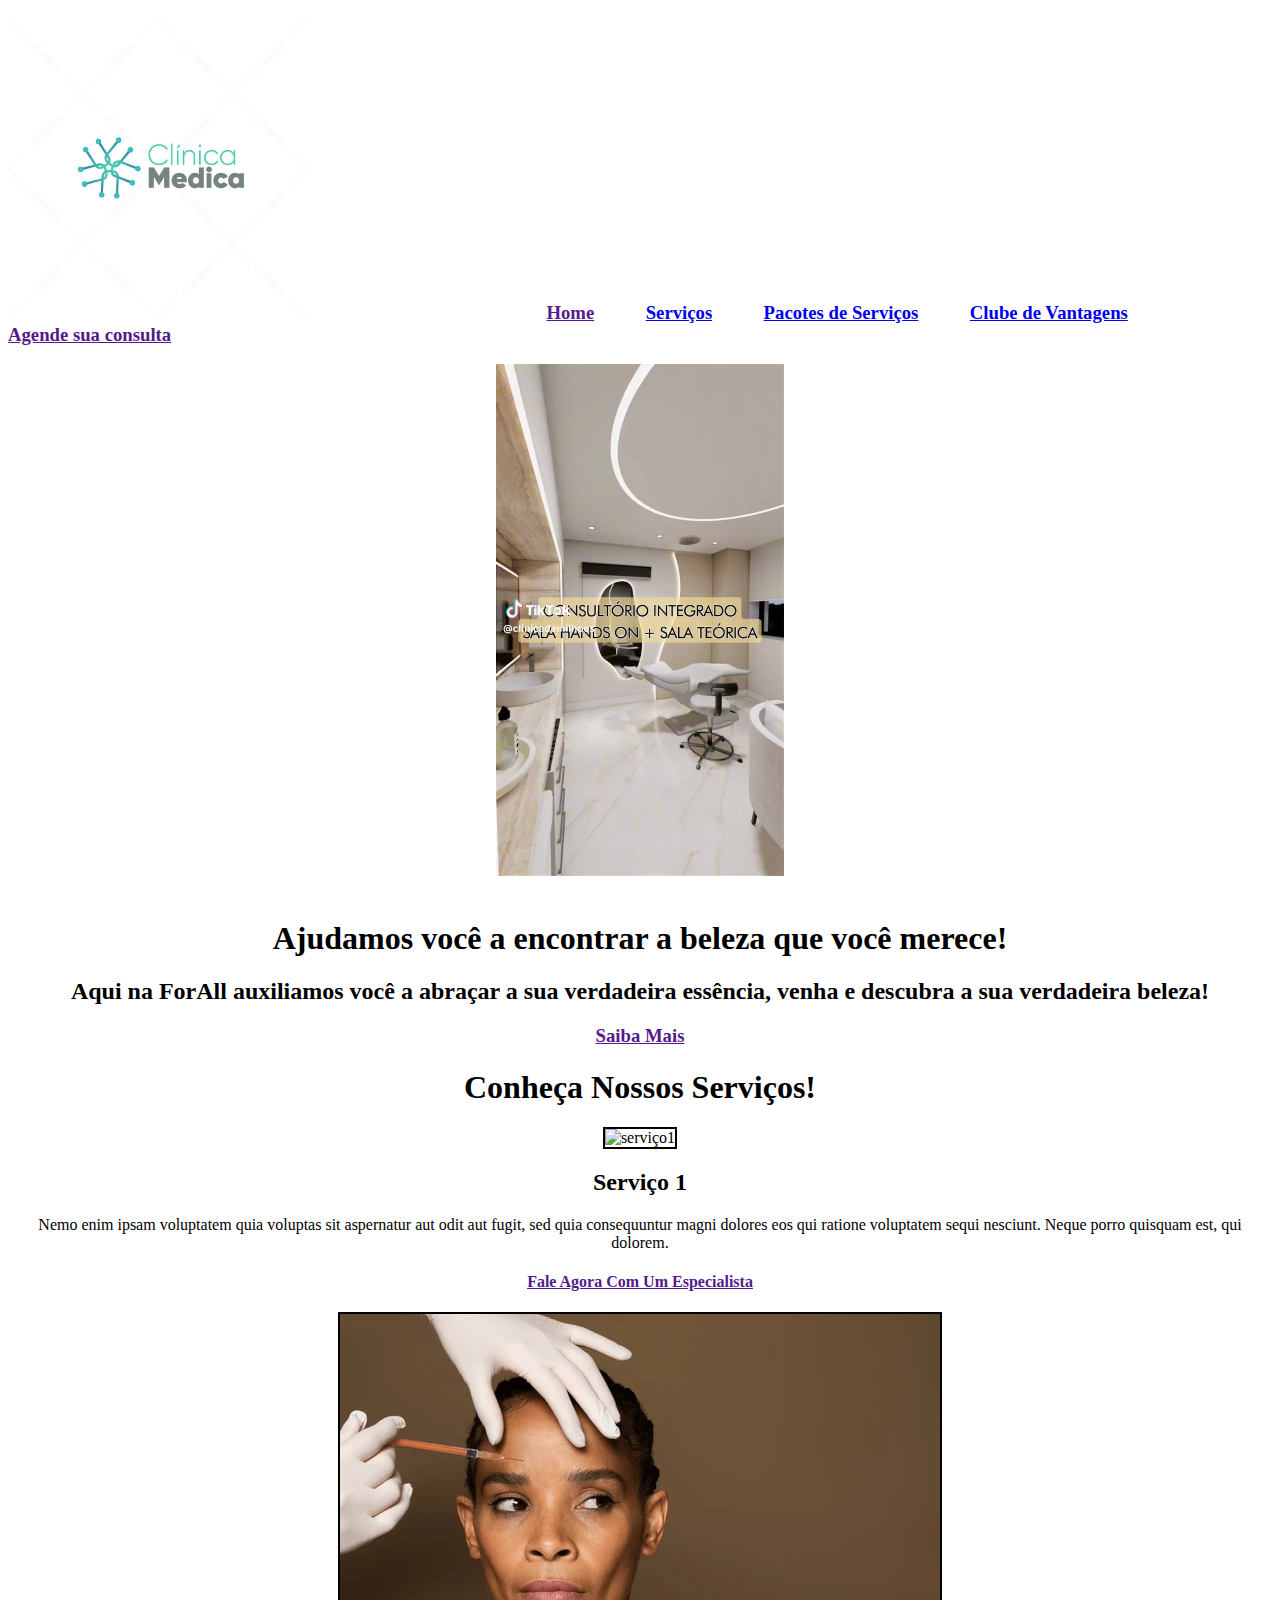
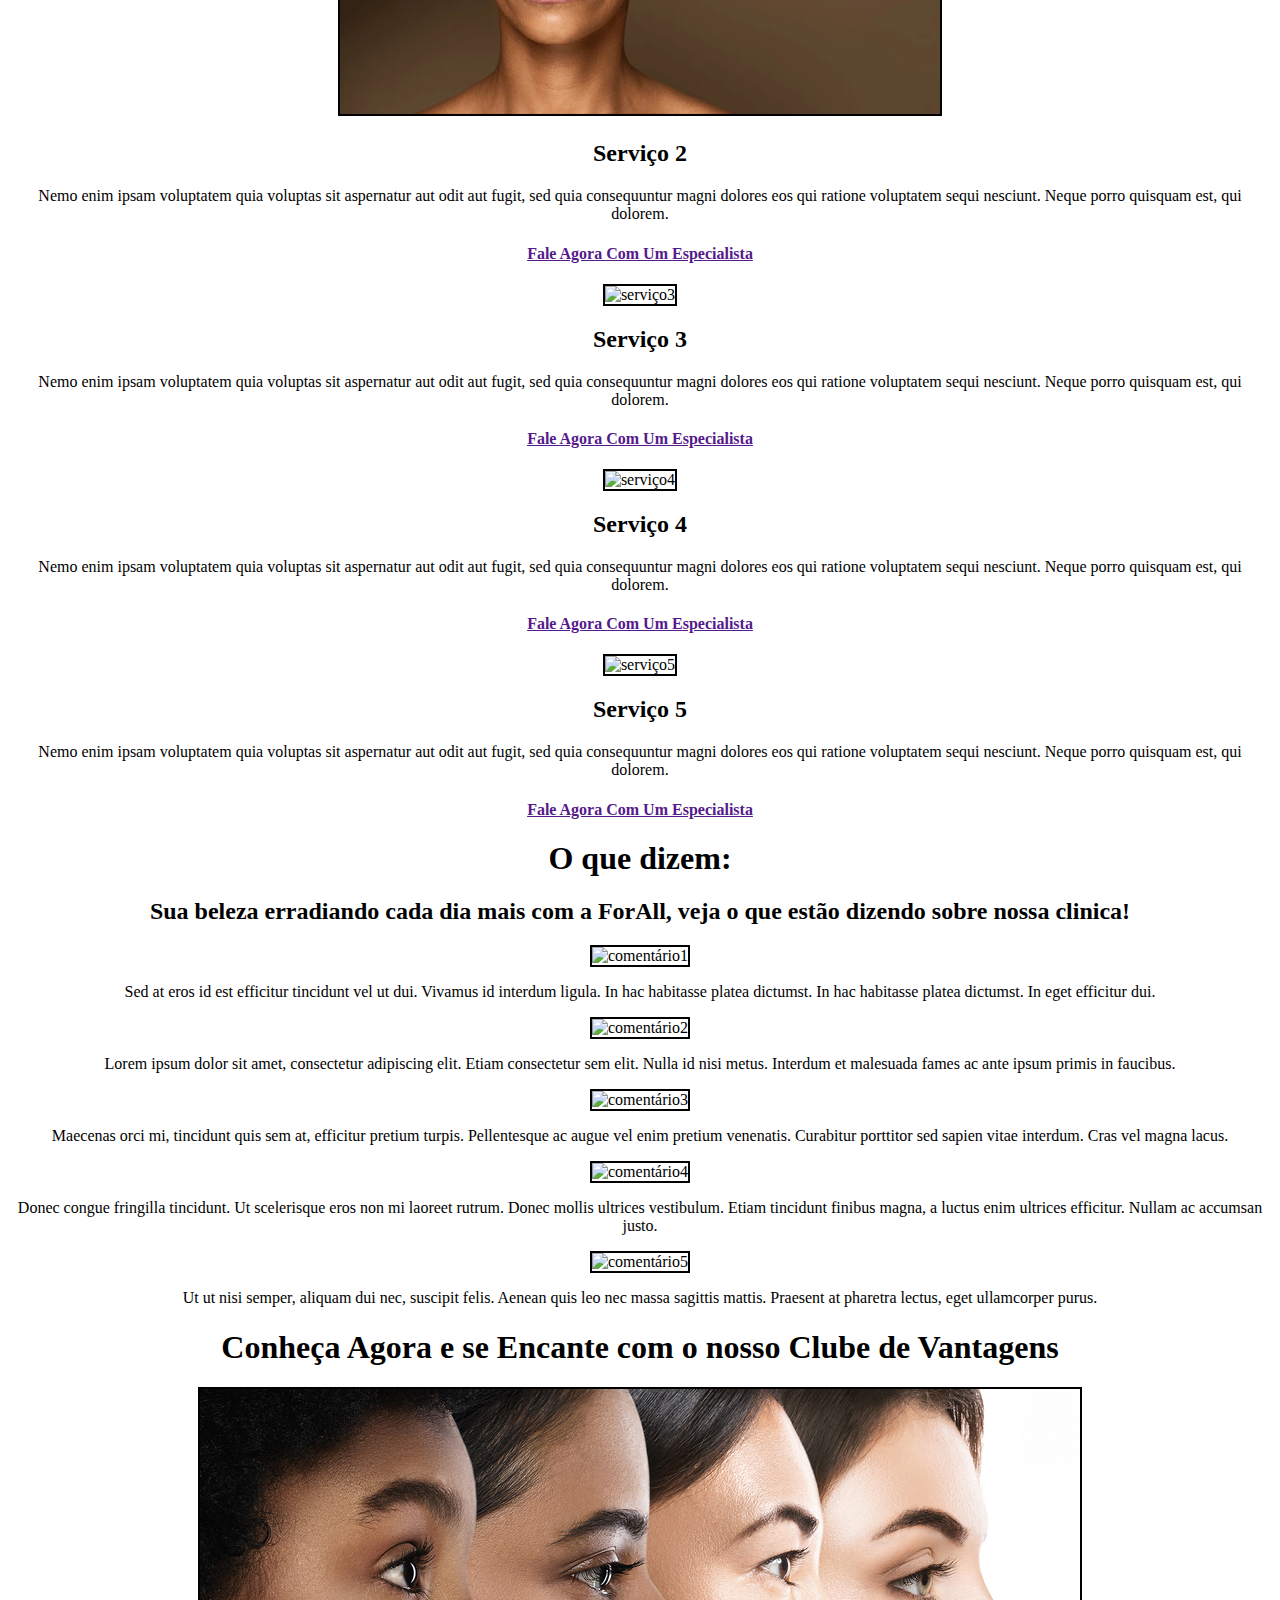
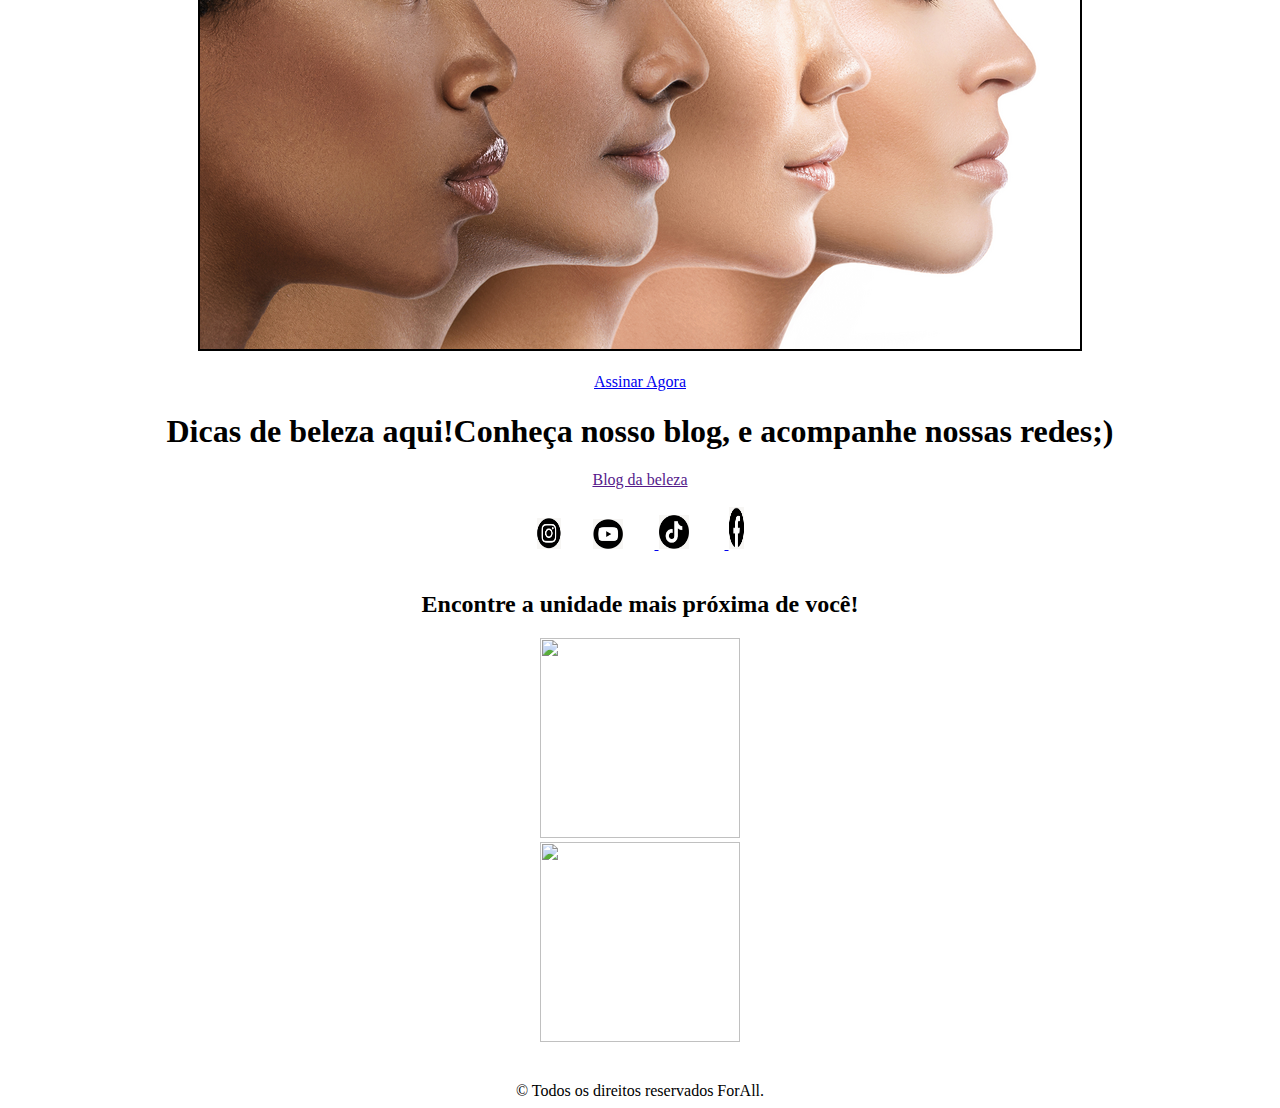
==== index.html @ 4c9986df "first commit" ====
<!DOCTYPE html>
<html lang="en">

<head>
    <meta charset="UTF-8">
    <meta name="viewport" content="width=device-width, initial-scale=1.0">
    <title>Home - ForAll</title>
</head>
<header align="left">
    <h3><img src="/src/imagens/logo.jpg" width="300" height=300"
            alt="logo da clínica">&nbsp;&nbsp;&nbsp;&nbsp;&nbsp;&nbsp;&nbsp;&nbsp;&nbsp;&nbsp;&nbsp;&nbsp;&nbsp;&nbsp;&nbsp;&nbsp;&nbsp;&nbsp;&nbsp;&nbsp;&nbsp;&nbsp;&nbsp;&nbsp;&nbsp;&nbsp;&nbsp;&nbsp;&nbsp;&nbsp;&nbsp;&nbsp;&nbsp;&nbsp;&nbsp;&nbsp;&nbsp;&nbsp;&nbsp;&nbsp;&nbsp;&nbsp;&nbsp;&nbsp;&nbsp;&nbsp;&nbsp;&nbsp;&nbsp;&nbsp;
        <a href=""> Home</a>&nbsp;&nbsp;&nbsp;&nbsp;&nbsp;&nbsp;&nbsp;&nbsp;&nbsp;&nbsp;
        <a href="servicos1.html"> Serviços</a>&nbsp;&nbsp;&nbsp;&nbsp;&nbsp;&nbsp;&nbsp;&nbsp;&nbsp;&nbsp;
        <a href="pacotesdeservicos.html"> Pacotes de
            Serviços</a>&nbsp;&nbsp;&nbsp;&nbsp;&nbsp;&nbsp;&nbsp;&nbsp;&nbsp;&nbsp;
        <a href="clubedevantagens.html"> Clube de
            Vantagens</a>&nbsp;&nbsp;&nbsp;&nbsp;&nbsp;&nbsp;&nbsp;&nbsp;&nbsp;&nbsp;&nbsp;&nbsp;&nbsp;&nbsp;&nbsp;&nbsp;&nbsp;&nbsp;&nbsp;&nbsp;
        <a href="">Agende sua consulta</a>
    </h3>
</header>

<body align="center">

    <video src="/src/videos/Download (1).mp4" autoplay width="288" height="512" type="video/mp4" alt="vídeo apresentação">

    </video>
    <br><br>
    <h1>Ajudamos você a encontrar a beleza que você merece!</h1>
    <h2>Aqui na ForAll auxiliamos você a abraçar a sua verdadeira essência, venha e descubra a sua verdadeira beleza!
    </h2>
    <h3><a href="">Saiba Mais</a></h3>
    <h1>Conheça Nossos Serviços!</h1>
    <img src="src/imagens/pelelaser.jpg" width="589" height="460" border="2" alt="serviço1">
    <h2>Serviço 1</h2>
    <p>Nemo enim ipsam voluptatem quia voluptas sit aspernatur aut odit aut fugit, sed quia consequuntur magni dolores
        eos qui ratione voluptatem sequi nesciunt. Neque porro quisquam est, qui dolorem.</p>
    <h4><a href="">Fale Agora Com Um Especialista</a></h4>
    <img src="src/imagens/botox1.webp" border="2" alt="serviço2">
    <h2>Serviço 2</h2>
    <p>Nemo enim ipsam voluptatem quia voluptas sit aspernatur aut odit aut fugit, sed quia consequuntur magni dolores
        eos qui ratione voluptatem sequi nesciunt. Neque porro quisquam est, qui dolorem.</p>
    <h4><a href="">Fale Agora Com Um Especialista</a></h4>
    <img src="src/imagens/gorduralocalizada.webp" width="589" height="460" border="2" alt="serviço3">
    <h2>Serviço 3</h2>
    <p>Nemo enim ipsam voluptatem quia voluptas sit aspernatur aut odit aut fugit, sed quia consequuntur magni dolores
        eos qui ratione voluptatem sequi nesciunt. Neque porro quisquam est, qui dolorem.</p>
    <h4><a href="">Fale Agora Com Um Especialista</a></h4>
    <img src="src/imagens/procedimentos-esteticos-inverno.jpg" width="589" height="460" border="2" alt="serviço4">
    <h2>Serviço 4</h2>
    <p>Nemo enim ipsam voluptatem quia voluptas sit aspernatur aut odit aut fugit, sed quia consequuntur magni dolores
        eos qui ratione voluptatem sequi nesciunt. Neque porro quisquam est, qui dolorem.</p>
    <h4><a href="">Fale Agora Com Um Especialista</a></h4><img src="src/imagens/flacidez.jpg" width="589" height="460"
        border="2" alt="serviço5">
    <h2>Serviço 5</h2>
    <p>Nemo enim ipsam voluptatem quia voluptas sit aspernatur aut odit aut fugit, sed quia consequuntur magni dolores
        eos qui ratione voluptatem sequi nesciunt. Neque porro quisquam est, qui dolorem.</p>
    <h4><a href="">Fale Agora Com Um Especialista</a></h4>
    <h1>O que dizem:</h1>
    <h2>Sua beleza erradiando cada dia mais com a ForAll, veja o que estão dizendo sobre nossa clinica!</h2>
    <img src="src/imagens/avaliacao2.jfif" border="2" width="100" height="100" alt="comentário1">
    <p>Sed at eros id est efficitur tincidunt vel ut dui. Vivamus id interdum ligula. In hac habitasse platea dictumst.
        In hac habitasse platea dictumst. In eget efficitur dui. </p>
    <img src="src/imagens/avaliacao1.jpg" border="2" width="100" height="100" alt="comentário2">
    <p>Lorem ipsum dolor sit amet, consectetur adipiscing elit. Etiam consectetur sem elit. Nulla id nisi metus.
        Interdum et malesuada fames ac ante ipsum primis in faucibus.</p>
    <img src="src/imagens/avaliacao3.jfif" border="2" width="100" height="100" alt="comentário3">
    <p>Maecenas orci mi, tincidunt quis sem at, efficitur pretium turpis. Pellentesque ac augue vel enim pretium
        venenatis. Curabitur porttitor sed sapien vitae interdum. Cras vel magna lacus. </p>
    <img src="src/imagens/avaliacao4.jpg" border="2" width="100" height="100" alt="comentário4">
    <p>Donec congue fringilla tincidunt. Ut scelerisque eros non mi laoreet rutrum. Donec mollis ultrices vestibulum.
        Etiam tincidunt finibus magna, a luctus enim ultrices efficitur. Nullam ac accumsan justo.</p>
    <img src="src/imagens/avaliacao5.avif" border="2" width="100" height="100" alt="comentário5">
    <p>Ut ut nisi semper, aliquam dui nec, suscipit felis. Aenean quis leo nec massa sagittis mattis. Praesent at
        pharetra lectus, eget ullamcorper purus.</p>
    <h1>Conheça Agora e se Encante com o nosso Clube de Vantagens</h1>
    <img src="src/imagens/clubevantagens3.webp" border="2" alt="banner clube de vantagens 3">
    <br><br>
    <a href="clubedevantagens.html">Assinar Agora</a>
</body>
<footer align="center">
    <h1>Dicas de beleza aqui!Conheça nosso blog, e acompanhe nossas redes;)</h1>
    <a href="">Blog da beleza</a>
    <br><br>
    <a href="https://www.instagram.com/"><img src="src/imagens/logoinstagraam.jpg" width="24" height="31"
            alt="logo instagram"></a>&nbsp;&nbsp;&nbsp;&nbsp;&nbsp;&nbsp;&nbsp;&nbsp;<a
        href="https://www.youtube.com/?app=desktop&hl=pt"><img src="src/imagens/logoyoutube.jpg" width="30" height="30"
            alt="logo youtube"></a>&nbsp;&nbsp;&nbsp;&nbsp;&nbsp;&nbsp;&nbsp;&nbsp;<a href="https://www.tiktok.com">
        <img src="src/imagens/logotiktok.jpg" width="30" height="34" alt="logo Tiktok"></a>
    &nbsp;&nbsp;&nbsp;&nbsp;&nbsp;&nbsp;&nbsp;&nbsp;<a href="https://www.facebook.com"> <img
            src="src/imagens/logofacebook.jpg" width="15" height="42" alt="logo Facebook"></a>
    <br><br>
    <h2>Encontre a unidade mais próxima de você!</h2>
    <a
        href="https://www.google.com/maps/search/cl%C3%ADnica+de+est%C3%A9tica+minas+gerais/@-19.7453682,-44.5008669,9.75z?entry=ttuhttps://www.google.com/maps/search/cl%C3%ADnica+de+est%C3%A9tica+minas+gerais/@-19.7453682,-44.5008669,9.75z?entry=ttu"><img
            src="src/imagens/mapaclinica1.png" width="200" height="200"> </a><br>
    <a
        href="https://www.google.com/maps/search/cl%C3%ADnica+de+est%C3%A9tica+no+mapa+rj/@-22.9189123,-43.2924733,13z/data=!3m1!4b1?entry=ttu">
        <img src="src/imagens/mapaclinica2.png" width="200" height="200">
    </a>
    <br><br><br>
    &copy; Todos os direitos reservados ForAll.
</footer>

</html>
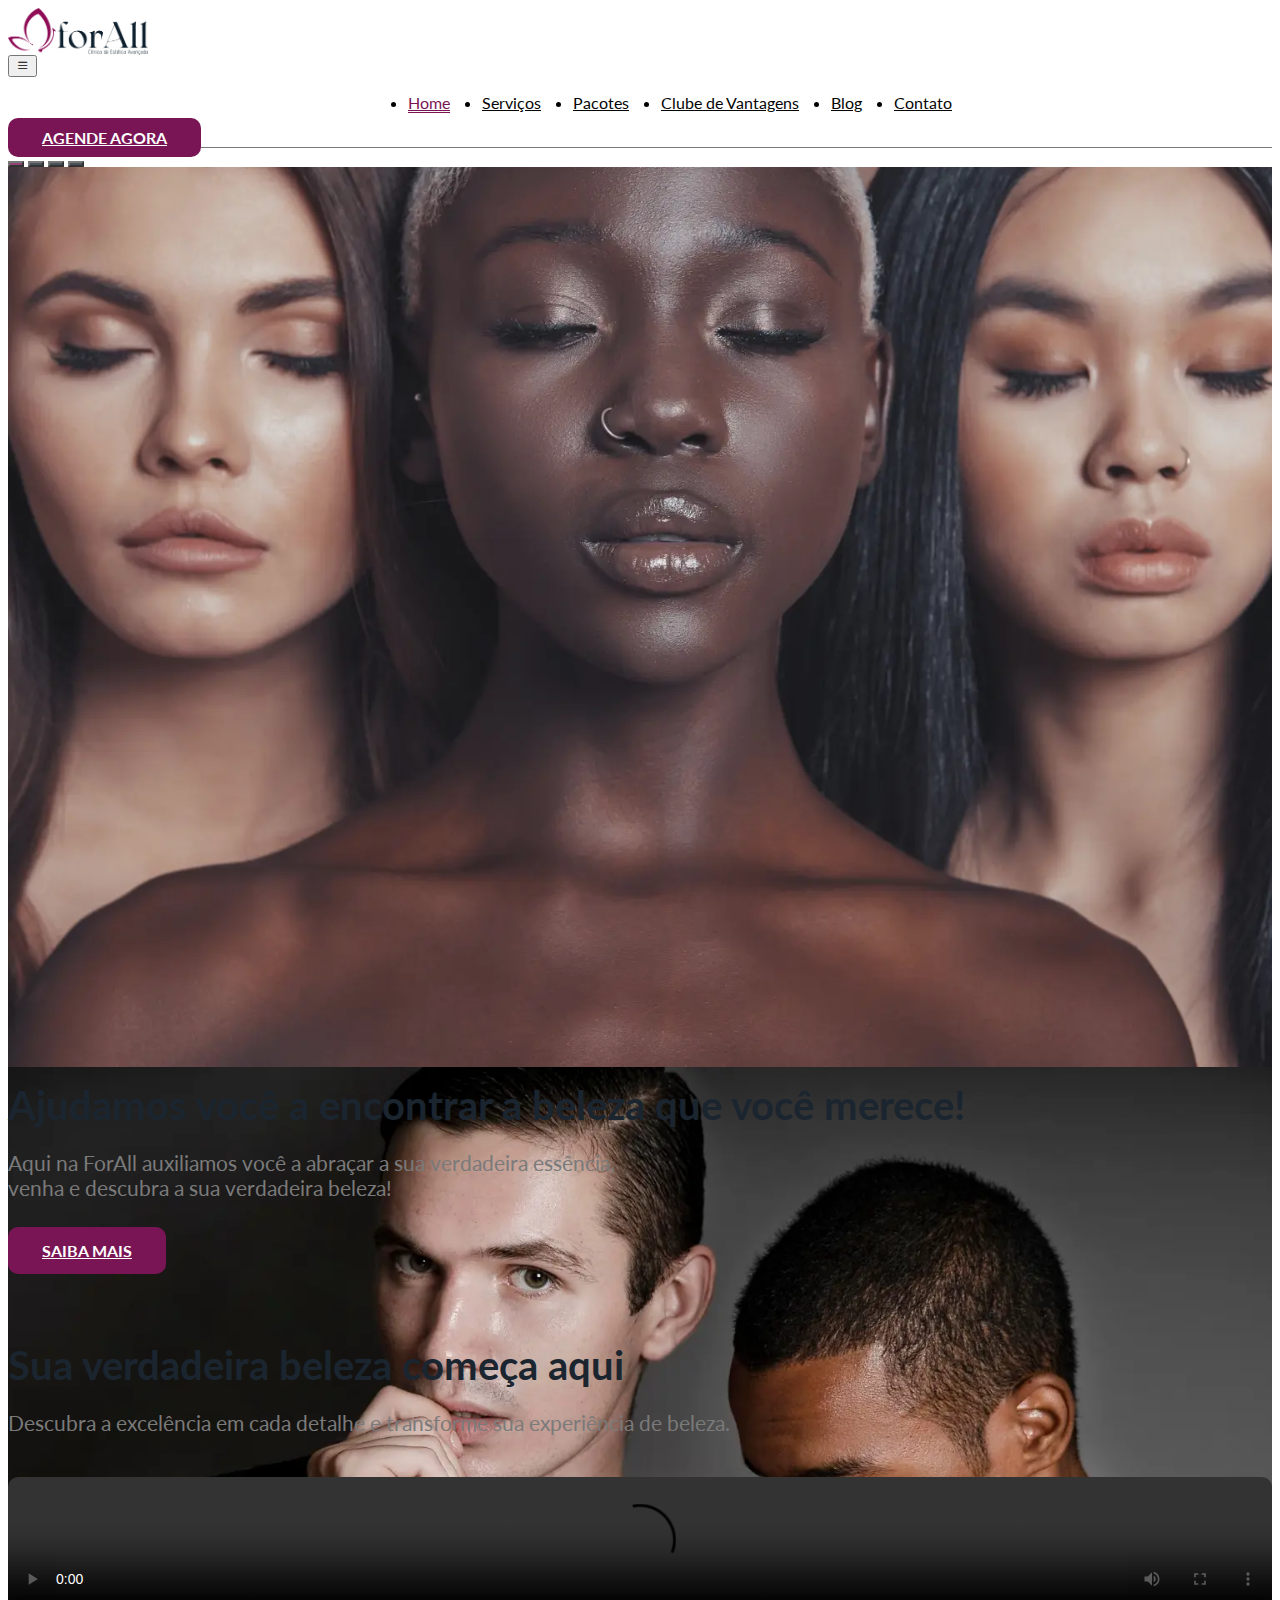
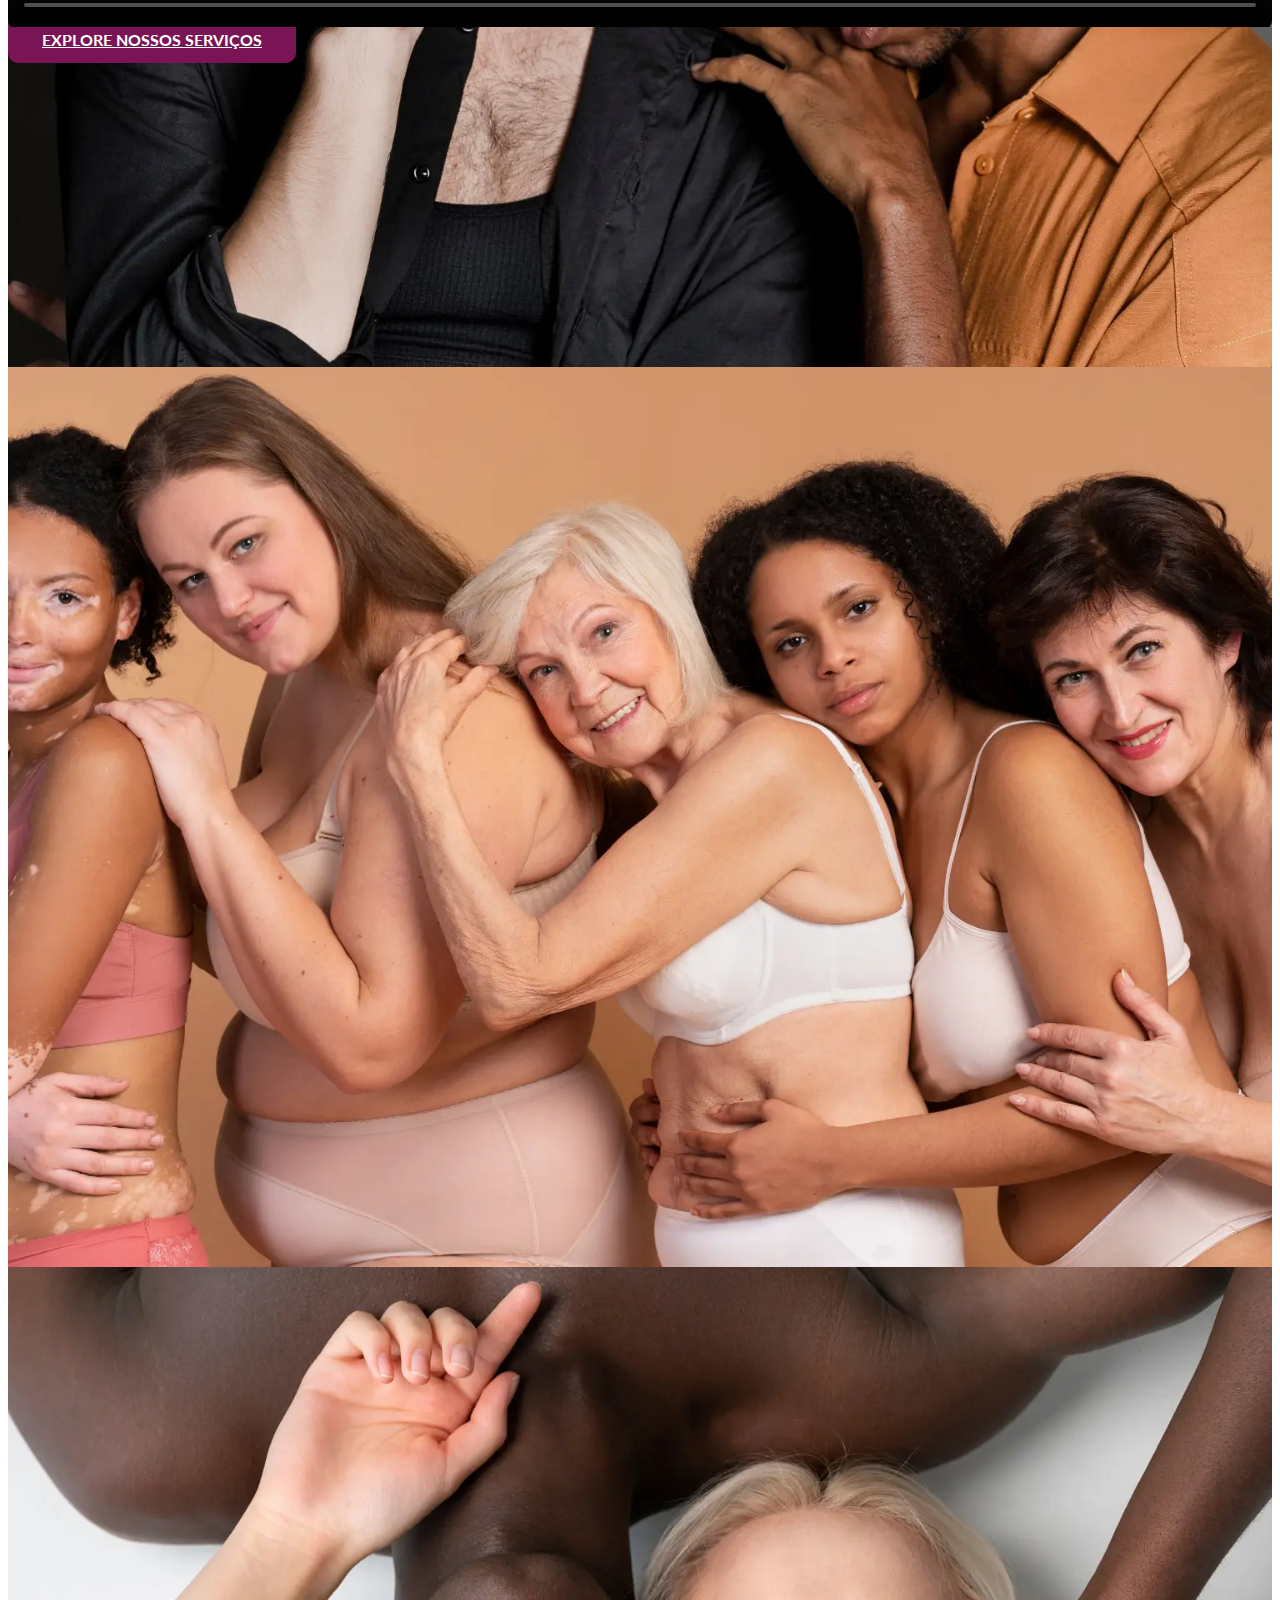
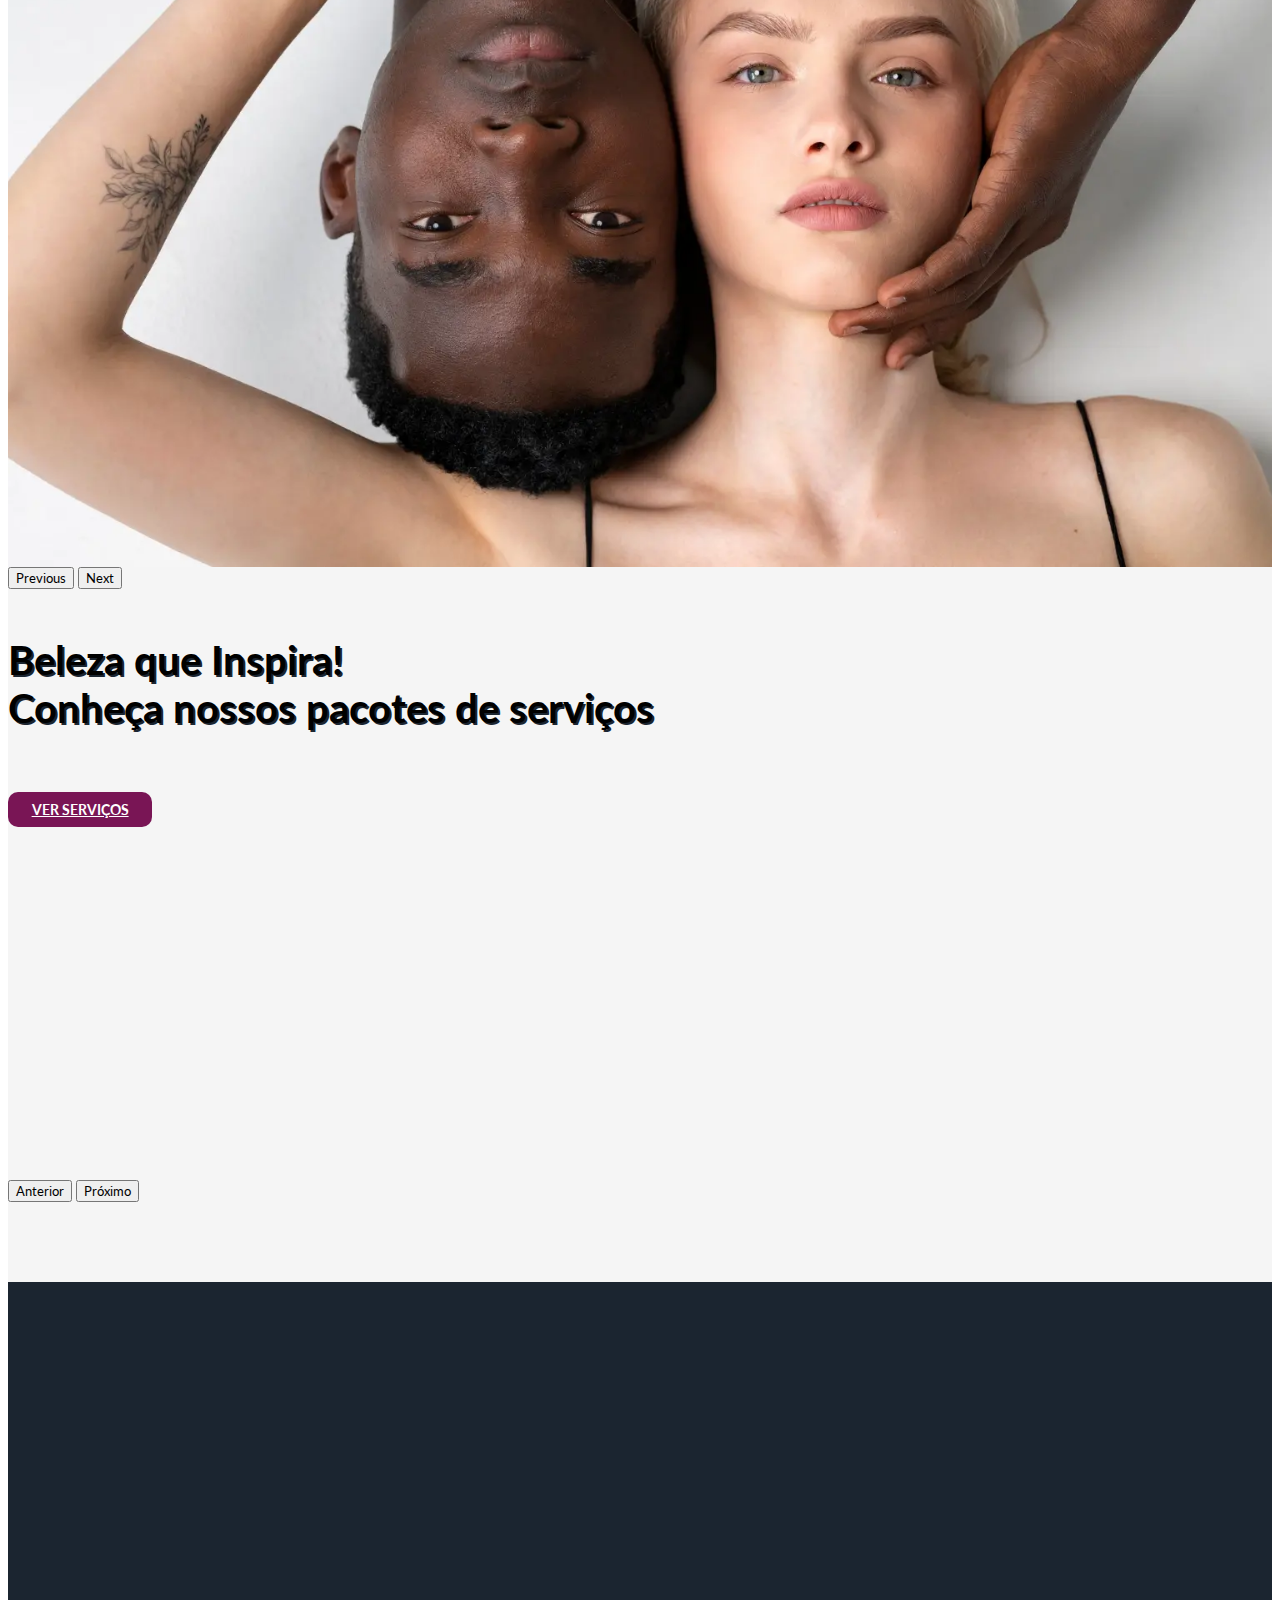
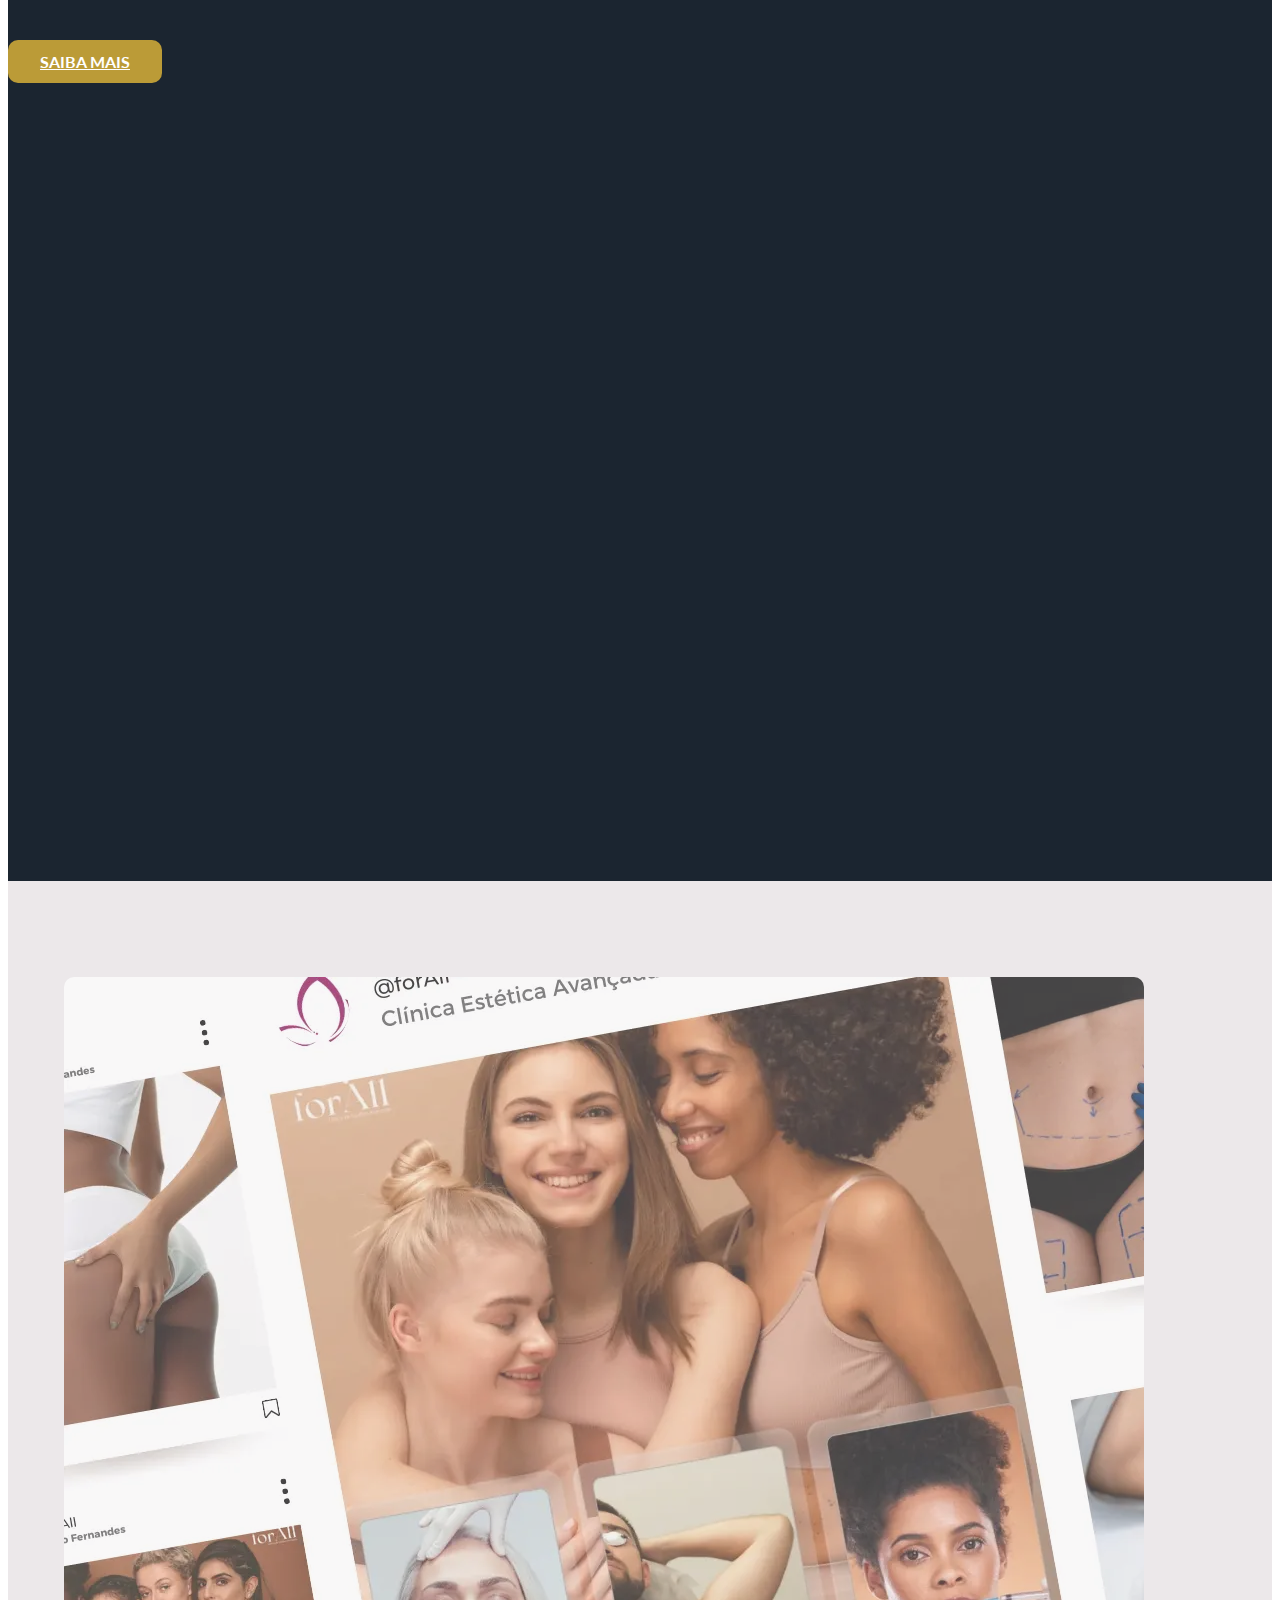
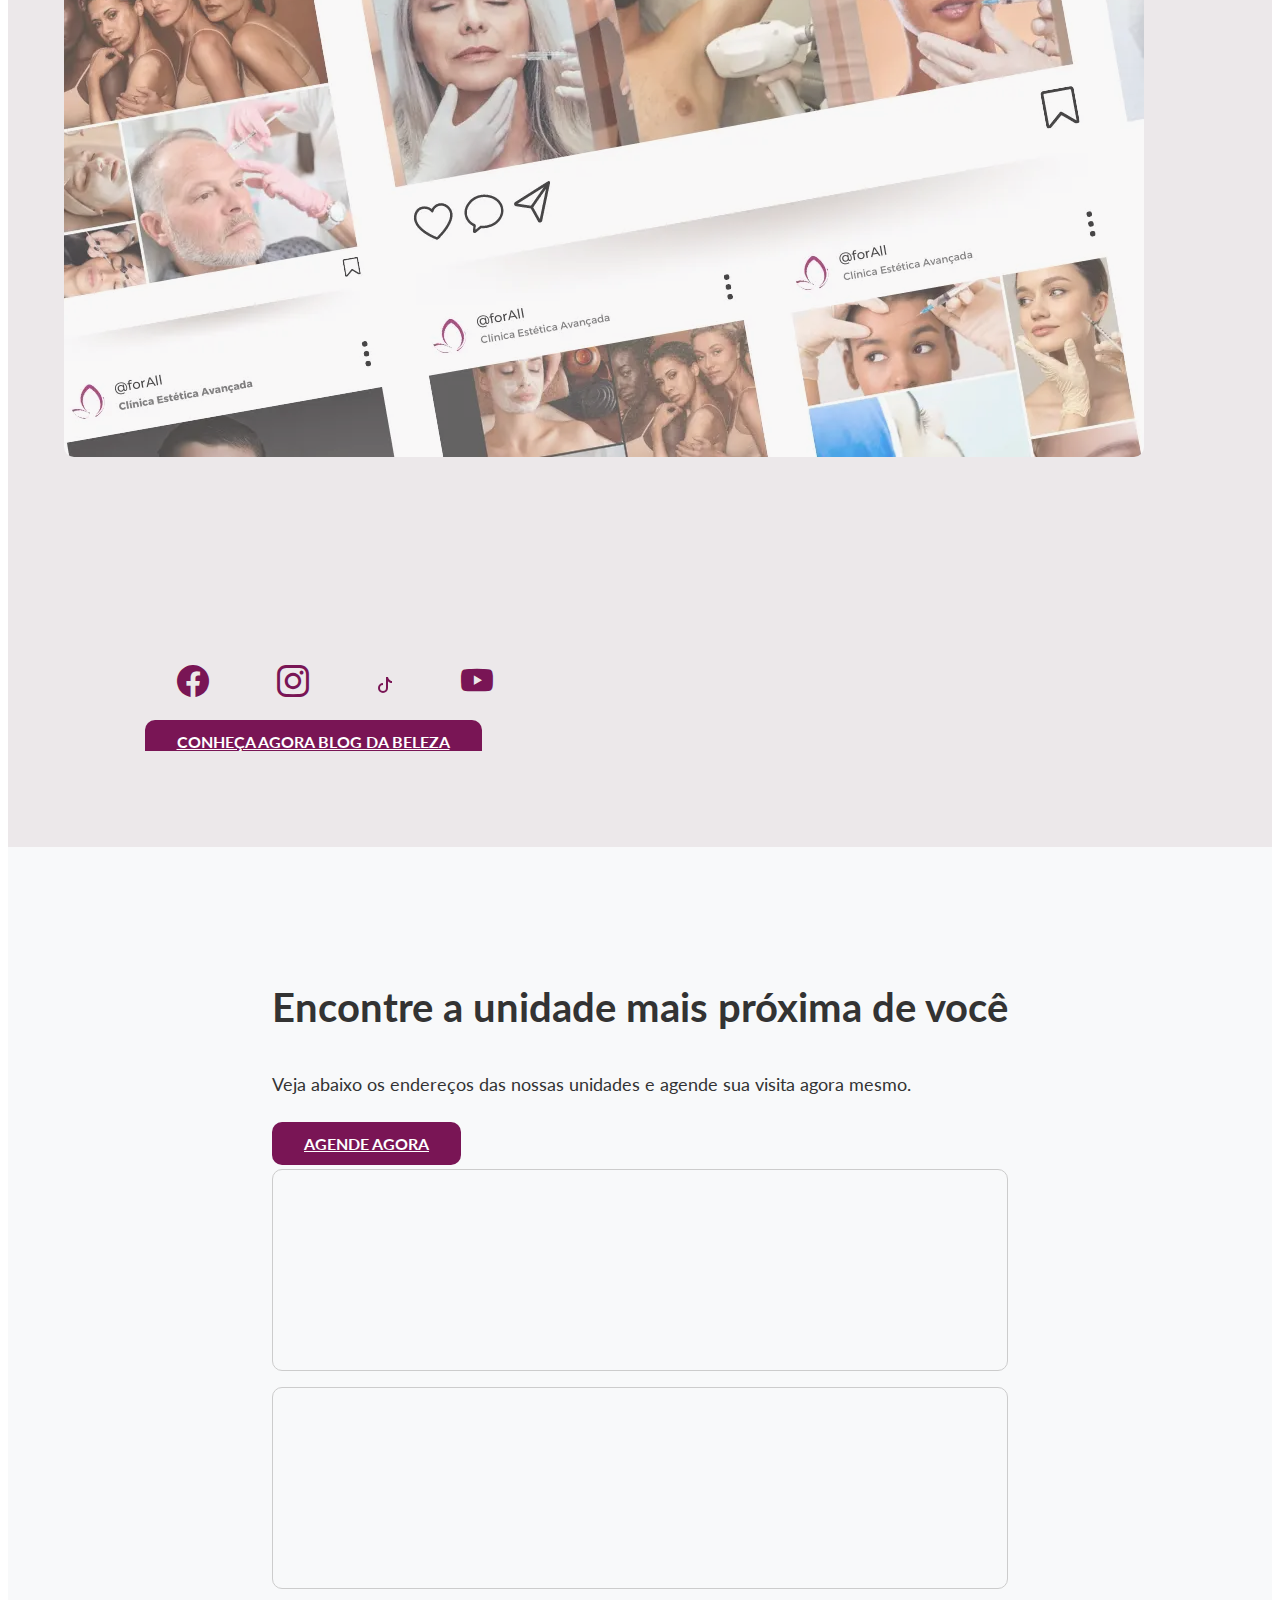
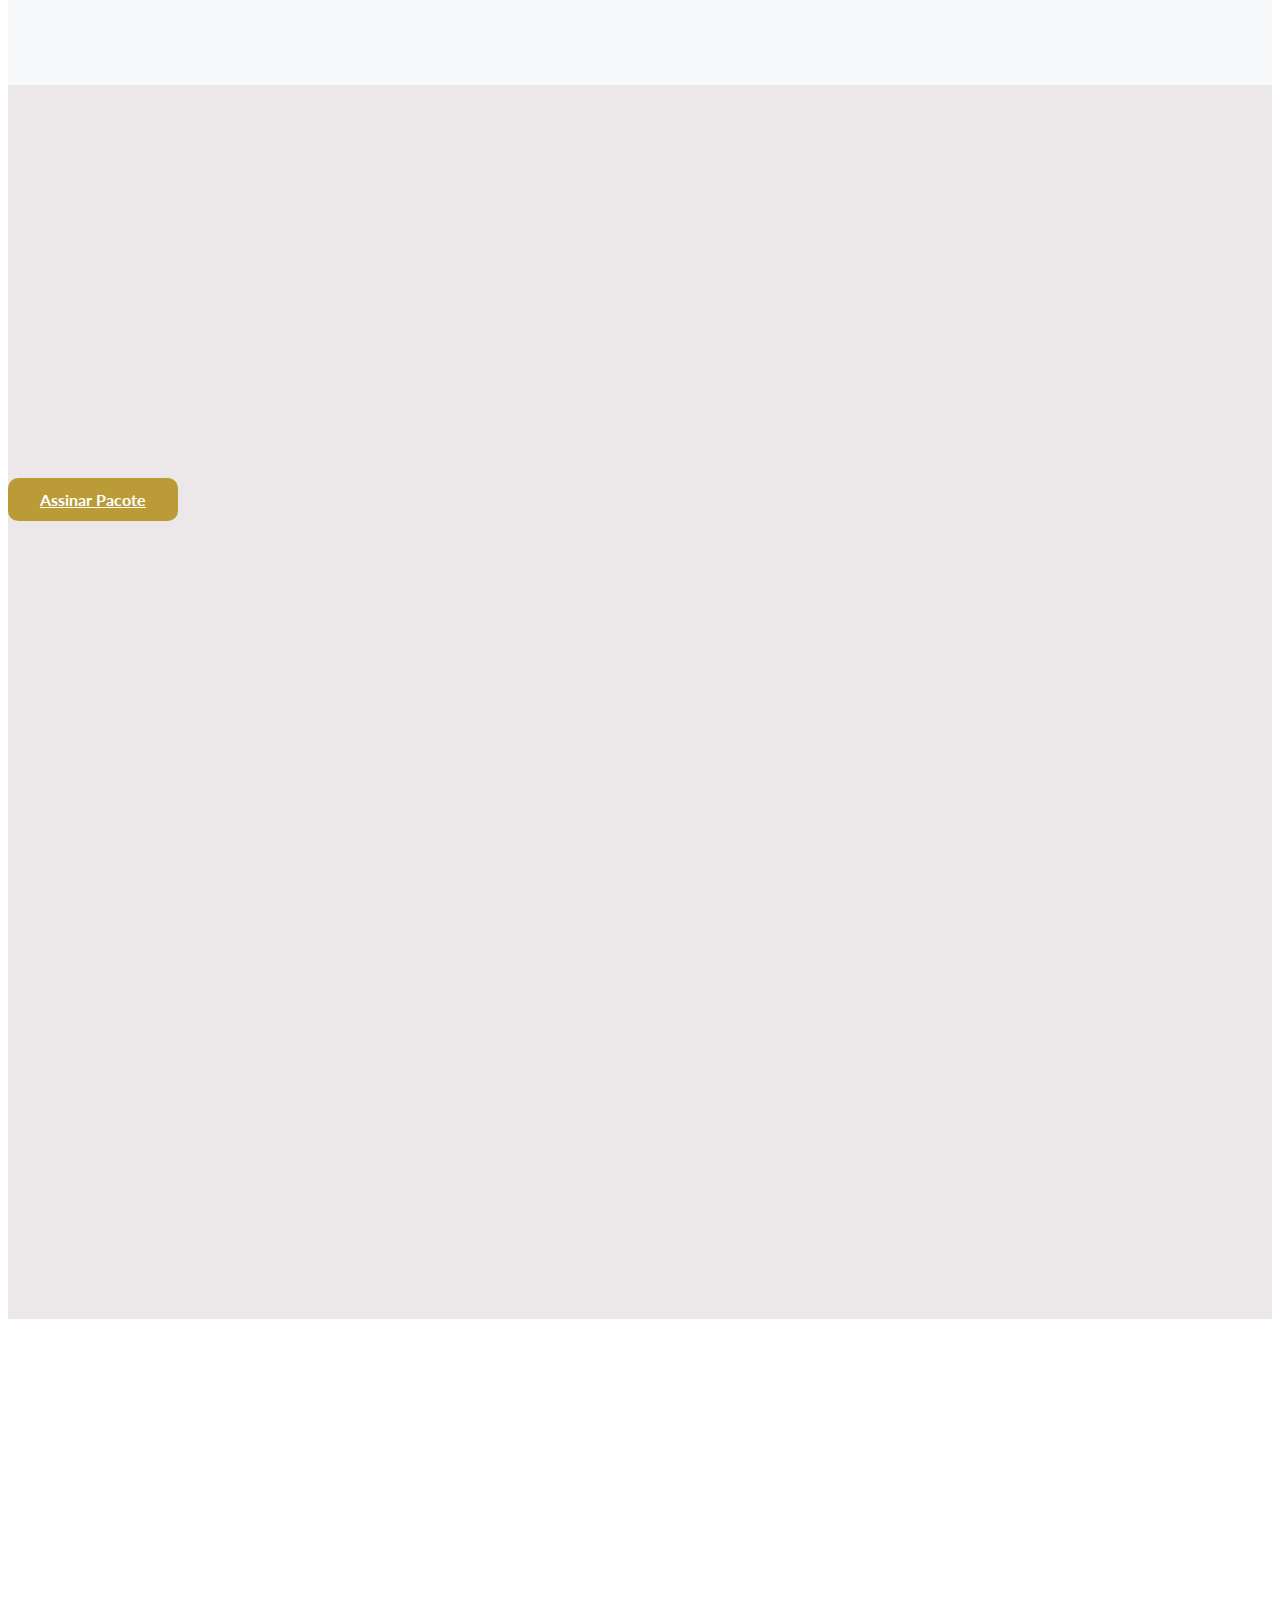
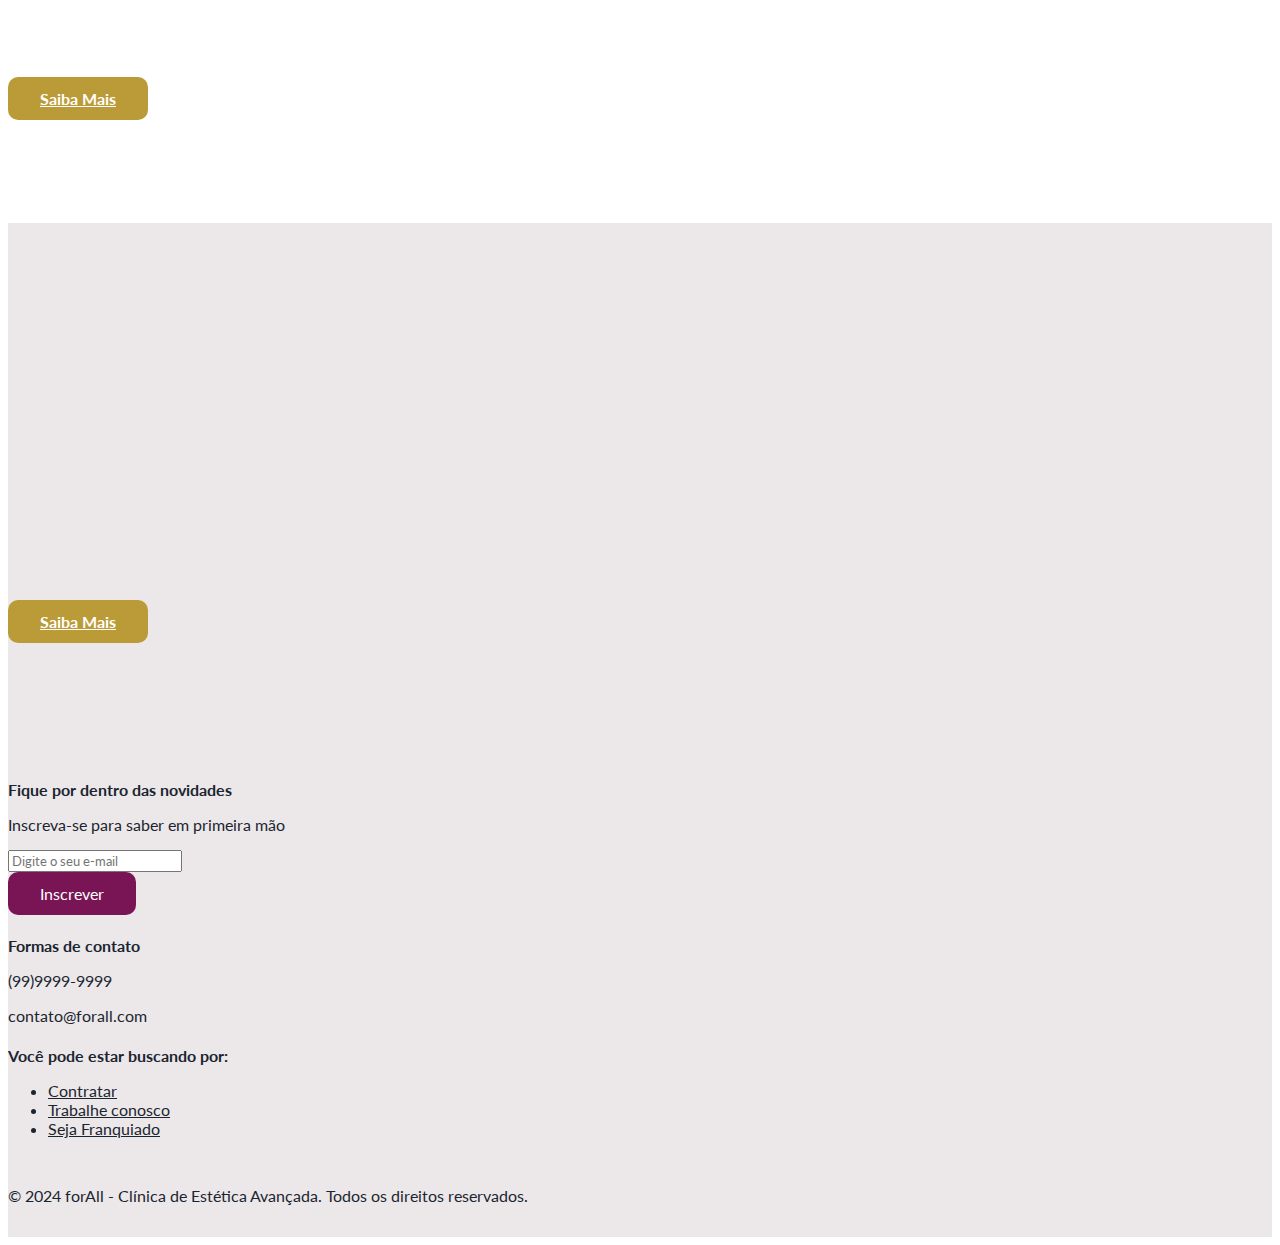
==== commit cdc7205c: "Add files via upload" ====
--- a/index.html
+++ b/index.html
@@ -1,104 +1,452 @@
 <!DOCTYPE html>
 <html lang="en">
-
-<head>
-    <meta charset="UTF-8">
-    <meta name="viewport" content="width=device-width, initial-scale=1.0">
-    <title>Home - ForAll</title>
-</head>
-<header align="left">
-    <h3><img src="/src/imagens/logo.jpg" width="300" height=300"
-            alt="logo da clínica">&nbsp;&nbsp;&nbsp;&nbsp;&nbsp;&nbsp;&nbsp;&nbsp;&nbsp;&nbsp;&nbsp;&nbsp;&nbsp;&nbsp;&nbsp;&nbsp;&nbsp;&nbsp;&nbsp;&nbsp;&nbsp;&nbsp;&nbsp;&nbsp;&nbsp;&nbsp;&nbsp;&nbsp;&nbsp;&nbsp;&nbsp;&nbsp;&nbsp;&nbsp;&nbsp;&nbsp;&nbsp;&nbsp;&nbsp;&nbsp;&nbsp;&nbsp;&nbsp;&nbsp;&nbsp;&nbsp;&nbsp;&nbsp;&nbsp;&nbsp;
-        <a href=""> Home</a>&nbsp;&nbsp;&nbsp;&nbsp;&nbsp;&nbsp;&nbsp;&nbsp;&nbsp;&nbsp;
-        <a href="servicos1.html"> Serviços</a>&nbsp;&nbsp;&nbsp;&nbsp;&nbsp;&nbsp;&nbsp;&nbsp;&nbsp;&nbsp;
-        <a href="pacotesdeservicos.html"> Pacotes de
-            Serviços</a>&nbsp;&nbsp;&nbsp;&nbsp;&nbsp;&nbsp;&nbsp;&nbsp;&nbsp;&nbsp;
-        <a href="clubedevantagens.html"> Clube de
-            Vantagens</a>&nbsp;&nbsp;&nbsp;&nbsp;&nbsp;&nbsp;&nbsp;&nbsp;&nbsp;&nbsp;&nbsp;&nbsp;&nbsp;&nbsp;&nbsp;&nbsp;&nbsp;&nbsp;&nbsp;&nbsp;
-        <a href="">Agende sua consulta</a>
-    </h3>
-</header>
-
-<body align="center">
-
-    <video src="/src/videos/Download (1).mp4" autoplay width="288" height="512" type="video/mp4" alt="vídeo apresentação">
-
-    </video>
-    <br><br>
-    <h1>Ajudamos você a encontrar a beleza que você merece!</h1>
-    <h2>Aqui na ForAll auxiliamos você a abraçar a sua verdadeira essência, venha e descubra a sua verdadeira beleza!
-    </h2>
-    <h3><a href="">Saiba Mais</a></h3>
-    <h1>Conheça Nossos Serviços!</h1>
-    <img src="src/imagens/pelelaser.jpg" width="589" height="460" border="2" alt="serviço1">
-    <h2>Serviço 1</h2>
-    <p>Nemo enim ipsam voluptatem quia voluptas sit aspernatur aut odit aut fugit, sed quia consequuntur magni dolores
-        eos qui ratione voluptatem sequi nesciunt. Neque porro quisquam est, qui dolorem.</p>
-    <h4><a href="">Fale Agora Com Um Especialista</a></h4>
-    <img src="src/imagens/botox1.webp" border="2" alt="serviço2">
-    <h2>Serviço 2</h2>
-    <p>Nemo enim ipsam voluptatem quia voluptas sit aspernatur aut odit aut fugit, sed quia consequuntur magni dolores
-        eos qui ratione voluptatem sequi nesciunt. Neque porro quisquam est, qui dolorem.</p>
-    <h4><a href="">Fale Agora Com Um Especialista</a></h4>
-    <img src="src/imagens/gorduralocalizada.webp" width="589" height="460" border="2" alt="serviço3">
-    <h2>Serviço 3</h2>
-    <p>Nemo enim ipsam voluptatem quia voluptas sit aspernatur aut odit aut fugit, sed quia consequuntur magni dolores
-        eos qui ratione voluptatem sequi nesciunt. Neque porro quisquam est, qui dolorem.</p>
-    <h4><a href="">Fale Agora Com Um Especialista</a></h4>
-    <img src="src/imagens/procedimentos-esteticos-inverno.jpg" width="589" height="460" border="2" alt="serviço4">
-    <h2>Serviço 4</h2>
-    <p>Nemo enim ipsam voluptatem quia voluptas sit aspernatur aut odit aut fugit, sed quia consequuntur magni dolores
-        eos qui ratione voluptatem sequi nesciunt. Neque porro quisquam est, qui dolorem.</p>
-    <h4><a href="">Fale Agora Com Um Especialista</a></h4><img src="src/imagens/flacidez.jpg" width="589" height="460"
-        border="2" alt="serviço5">
-    <h2>Serviço 5</h2>
-    <p>Nemo enim ipsam voluptatem quia voluptas sit aspernatur aut odit aut fugit, sed quia consequuntur magni dolores
-        eos qui ratione voluptatem sequi nesciunt. Neque porro quisquam est, qui dolorem.</p>
-    <h4><a href="">Fale Agora Com Um Especialista</a></h4>
-    <h1>O que dizem:</h1>
-    <h2>Sua beleza erradiando cada dia mais com a ForAll, veja o que estão dizendo sobre nossa clinica!</h2>
-    <img src="src/imagens/avaliacao2.jfif" border="2" width="100" height="100" alt="comentário1">
-    <p>Sed at eros id est efficitur tincidunt vel ut dui. Vivamus id interdum ligula. In hac habitasse platea dictumst.
-        In hac habitasse platea dictumst. In eget efficitur dui. </p>
-    <img src="src/imagens/avaliacao1.jpg" border="2" width="100" height="100" alt="comentário2">
-    <p>Lorem ipsum dolor sit amet, consectetur adipiscing elit. Etiam consectetur sem elit. Nulla id nisi metus.
-        Interdum et malesuada fames ac ante ipsum primis in faucibus.</p>
-    <img src="src/imagens/avaliacao3.jfif" border="2" width="100" height="100" alt="comentário3">
-    <p>Maecenas orci mi, tincidunt quis sem at, efficitur pretium turpis. Pellentesque ac augue vel enim pretium
-        venenatis. Curabitur porttitor sed sapien vitae interdum. Cras vel magna lacus. </p>
-    <img src="src/imagens/avaliacao4.jpg" border="2" width="100" height="100" alt="comentário4">
-    <p>Donec congue fringilla tincidunt. Ut scelerisque eros non mi laoreet rutrum. Donec mollis ultrices vestibulum.
-        Etiam tincidunt finibus magna, a luctus enim ultrices efficitur. Nullam ac accumsan justo.</p>
-    <img src="src/imagens/avaliacao5.avif" border="2" width="100" height="100" alt="comentário5">
-    <p>Ut ut nisi semper, aliquam dui nec, suscipit felis. Aenean quis leo nec massa sagittis mattis. Praesent at
-        pharetra lectus, eget ullamcorper purus.</p>
-    <h1>Conheça Agora e se Encante com o nosso Clube de Vantagens</h1>
-    <img src="src/imagens/clubevantagens3.webp" border="2" alt="banner clube de vantagens 3">
-    <br><br>
-    <a href="clubedevantagens.html">Assinar Agora</a>
-</body>
-<footer align="center">
-    <h1>Dicas de beleza aqui!Conheça nosso blog, e acompanhe nossas redes;)</h1>
-    <a href="">Blog da beleza</a>
-    <br><br>
-    <a href="https://www.instagram.com/"><img src="src/imagens/logoinstagraam.jpg" width="24" height="31"
-            alt="logo instagram"></a>&nbsp;&nbsp;&nbsp;&nbsp;&nbsp;&nbsp;&nbsp;&nbsp;<a
-        href="https://www.youtube.com/?app=desktop&hl=pt"><img src="src/imagens/logoyoutube.jpg" width="30" height="30"
-            alt="logo youtube"></a>&nbsp;&nbsp;&nbsp;&nbsp;&nbsp;&nbsp;&nbsp;&nbsp;<a href="https://www.tiktok.com">
-        <img src="src/imagens/logotiktok.jpg" width="30" height="34" alt="logo Tiktok"></a>
-    &nbsp;&nbsp;&nbsp;&nbsp;&nbsp;&nbsp;&nbsp;&nbsp;<a href="https://www.facebook.com"> <img
-            src="src/imagens/logofacebook.jpg" width="15" height="42" alt="logo Facebook"></a>
-    <br><br>
-    <h2>Encontre a unidade mais próxima de você!</h2>
-    <a
-        href="https://www.google.com/maps/search/cl%C3%ADnica+de+est%C3%A9tica+minas+gerais/@-19.7453682,-44.5008669,9.75z?entry=ttuhttps://www.google.com/maps/search/cl%C3%ADnica+de+est%C3%A9tica+minas+gerais/@-19.7453682,-44.5008669,9.75z?entry=ttu"><img
-            src="src/imagens/mapaclinica1.png" width="200" height="200"> </a><br>
-    <a
-        href="https://www.google.com/maps/search/cl%C3%ADnica+de+est%C3%A9tica+no+mapa+rj/@-22.9189123,-43.2924733,13z/data=!3m1!4b1?entry=ttu">
-        <img src="src/imagens/mapaclinica2.png" width="200" height="200">
-    </a>
-    <br><br><br>
-    &copy; Todos os direitos reservados ForAll.
-</footer>
-
+  <head>
+    <meta charset="UTF-8" />
+    <meta http-equiv="X-UA-Compatible" content="IE=edge" />
+    <meta name="viewport" content="width=device-width, initial-scale=1.0" />
+    <title>forAll - Clínica de Estética Avançada</title>
+    <link rel="shortcut icon" href="src/imagens/icone - ForAll Clinica de Estetica Avancada 1.png" type="image/x-icon" />
+    <!-- Google fonts Lato -->
+    <link rel="preconnect" href="https://fonts.googleapis.com" />
+    <link rel="preconnect" href="https://fonts.gstatic.com" crossorigin />
+    <link
+      href="https://fonts.googleapis.com/css2?family=Lato:ital,wght@0,100;0,300;0,400;0,700;0,900;1,100;1,300;1,400;1,700;1,900&display=swap"
+      rel="stylesheet"
+    />
+    <!-- CSS Bootstrap -->
+    <link
+      href="https://cdn.jsdelivr.net/npm/bootstrap@5.0.2/dist/css/bootstrap.min.css"
+      rel="stylesheet"
+      integrity="sha384-EVSTQN3/azprG1Anm3QDgpJLIm9Nao0Yz1ztcQTwFspd3yD65VohhpuuCOmLASjC"
+      crossorigin="anonymous"
+    />
+    <!-- Bootstrap Icons -->
+    <link
+      rel="stylesheet"
+      href="https://cdn.jsdelivr.net/npm/bootstrap-icons@1.5.0/font/bootstrap-icons.css"
+    />
+    <!-- CSS do projeto -->
+    <link rel="stylesheet" href="css/styles.css" />
+    <!-- JavaScript Bootstrap -->
+    <script
+      src="https://cdn.jsdelivr.net/npm/bootstrap@5.0.2/dist/js/bootstrap.bundle.min.js"
+      integrity="sha384-MrcW6ZMFYlzcLA8Nl+NtUVF0sA7MsXsP1UyJoMp4YLEuNSfAP+JcXn/tWtIaxVXM"
+      crossorigin="anonymous"
+    ></script>
+  </head>
+  <body>
+<!-- NAVBAR ============================================================================================================-->
+    <nav class="navbar navbar-expand-lg fixed-top bg-primary-color" id="navbar">
+      <div class="container py-3">
+        <a class="navbar-brand" href="#">
+          <img src="src/imagens/Logo Pradão - forAll 2.png" alt="forAll" />
+        </a>
+        <button
+          class="navbar-toggler"
+          type="button"
+          data-bs-toggle="collapse"
+          data-bs-target="#navbar-items"
+          aria-controls="navbar-items"
+          aria-expanded="false"
+          aria-label="Toggle navigation"
+        >
+          <i class="bi bi-list"></i>
+        </button>
+        <div class="collapse navbar-collapse" id="navbar-items">
+          <ul class="navbar-nav mx-auto">
+            <li class="nav-item">
+              <a href="#" class="nav-link active">Home</a>
+            </li>
+            <li class="nav-item">
+              <a href="#" class="nav-link">Serviços</a>
+            </li>
+            <li class="nav-item">
+              <a href="#" class="nav-link">Pacotes</a>
+            </li>
+            <li class="nav-item">
+              <a href="#" class="nav-link">Clube de Vantagens</a>
+            </li>
+            <li class="nav-item">
+              <a href="#" class="nav-link">Blog</a>
+            </li>
+            <li class="nav-item">
+              <a href="#" class="nav-link">Contato</a>
+            </li>
+          </ul>
+          <a href="#contact" class="btn btn-cta">Agende Agora</a>
+        </div>
+    </div>
+    </nav>
+  
+<!-- SESSÃO 1: banners carrossel =============================================================================================-->
+<div class="container-fluid p-0" id="slider-container">   
+    <div class="carousel slide" id="slider" data-bs-ride="carousel">
+        <div class="carousel-indicators">
+            <button type="button" class="active" data-bs-target="#slider" data-bs-slide-to="0" aria-current="true" aria-label="Slide 1"></button>
+            <button type="button" data-bs-target="#slider" data-bs-slide-to="1" aria-label="Slide 2"></button>
+            <button type="button" data-bs-target="#slider" data-bs-slide-to="2" aria-label="Slide 3"></button>
+            <button type="button" data-bs-target="#slider" data-bs-slide-to="3" aria-label="Slide 4"></button>
+        </div>
+        <div class="carousel-inner">
+            <div class="carousel-item active">
+                <img src="src/imagens/forAll - banner carrosel 01.webp" alt="Beleza 1" class="d-block w-100">
+                <div class="carousel-caption">
+                    <h5>Especializados em buscar a beleza que há em você</h5>
+                    <a href="#" class="btn btn-cta">Ver Serviços</a>
+                </div>
+            </div>   
+            <div class="carousel-item">
+                <img src="src/imagens/forAll - banner carrosel 02.webp" alt="Beleza 2" class="d-block w-100">
+                <div class="carousel-caption">
+                    <h5>Conquiste o prazer de alcançar a sua melhor versão</h5>
+                    <a href="#" class="btn btn-cta">Ver Serviços</a>
+                </div>
+            </div> 
+            <div class="carousel-item">
+                <img src="src/imagens/forAll - banner carrosel 03.webp" alt="Beleza 3" class="d-block w-100">
+                <div class="carousel-caption">
+                    <h5>Realce sua beleza natural, desbloquei sua autoestima</h5>
+                    <a href="#" class="btn btn-cta">Ver Serviços</a>
+                </div>
+            </div> 
+            <div class="carousel-item">
+                <img src="src/imagens/forAll - banner carrosel 04.webp" alt="Beleza 4" class="d-block w-100">
+                <div class="carousel-caption">
+                    <h5>Beleza que Inspira!<br>Conheça nossos pacotes de serviços</h5>
+                    <a href="#" class="btn btn-cta">Ver Serviços</a>
+                </div>
+            </div>          
+        </div>
+        <button class="carousel-control-prev" type="button" data-bs-target="#slider" data-bs-slide="prev">
+            <span class="carousel-control-prev-icon" aria-hidden="true"></span>
+            <span class="visually-hidden">Previous</span>
+        </button>
+        <button class="carousel-control-next" type="button" data-bs-target="#slider" data-bs-slide="next">
+            <span class="carousel-control-next-icon" aria-hidden="true"></span>
+            <span class="visually-hidden">Next</span>
+        </button>
+    </div>   
+</div>
+<!--SESSãO 2: informações===========================================================================================================-->
+<section id="section-2" class="text-center py-5 bg-secondary-color">
+    <div class="container">
+        <h2 class="headline">Ajudamos você a encontrar a beleza que você merece!</h2>
+        <p class="subheadline">Aqui na ForAll auxiliamos você a abraçar a sua verdadeira essência, <br> venha e descubra a sua verdadeira beleza!</p>
+        <a href="#" class="btn btn-cta mt-4">Saiba Mais</a>
+    </div>
+</section>
+<!-- JavaScript for transitions -->
+<script>
+    document.addEventListener('DOMContentLoaded', () => {
+        document.querySelector('#section-2').classList.add('visible');
+    });
+</script>
+<!-- sessão 3: Serviços ===================================================================================================-->
+<section id="premium-services" class="text-center py-5">
+    <div class="container">
+        <!-- Headline e Subtítulo -->
+        <h2 class="headline">Sua verdadeira beleza começa aqui</h2>
+        <p class="subheadline">Descubra a excelência em cada detalhe e transforme sua experiência de beleza.</p>
+        <!-- Vídeo -->
+        <div class="video-wrapper mb-4">
+            <video class="img-fluid" controls>
+                <source src="src/videos/forAll - conheça nossos serviços.mp4" type="video/mp4">
+                Seu navegador não suporta a tag de vídeo.
+            </video>
+        </div>
+        <!-- Botão de CTA -->
+        <a href="#" class="btn btn-cta mt-4">Explore Nossos Serviços</a>
+    </div>
+</section>
+<!-- JavaScript for transitions -->
+<script>
+    document.addEventListener('DOMContentLoaded', () => {
+        document.querySelector('#premium-services').classList.add('visible');
+    });
+</script>
+<!-- Sessão 4: Depoimentos =============================================================================================== -->
+<section id="testimonials" class="text-center py-5">
+    <div class="container">
+        <h2 class="section-title">Depoimentos dos Nossos Clientes</h2>
+        <p class="section-subtitle">Descubra como nossos serviços estão transformando vidas.<br> Veja o que os nossos clientes têm a dizer sobre a sua experiência com a ForAll!</p>
+        <div id="testimonialCarousel" class="carousel slide" data-bs-ride="carousel">
+            <div class="carousel-inner">
+                <!-- Comentário 1 -->
+                <div class="carousel-item active">
+                    <div class="testimonial-content">
+                        <img src="src/imagens/forAll - cliente depoimento 1.webp" class="img-fluid rounded-circle testimonial-img" alt="Cliente 1">
+                        <p class="testimonial-text">"Adorei o atendimento e os resultados. Recomendo a ForAll a todos!"</p>
+                        <p class="testimonial-author">Aline Mendes</p>
+                    </div>
+                </div>
+                <!-- Comentário 2 -->
+                <div class="carousel-item">
+                    <div class="testimonial-content">
+                        <img src="src/imagens/forAll - cliente depoimento 2.webp" class="img-fluid rounded-circle testimonial-img" alt="Cliente 2">
+                        <p class="testimonial-text">"Serviço excelente e profissionais muito atenciosos, volto sempre e recomento ;)."</p>
+                        <p class="testimonial-author">Ana Clara Farias</p>
+                    </div>
+                </div>
+                <!-- Comentário 3 -->
+                <div class="carousel-item">
+                    <div class="testimonial-content">
+                        <img src="src/imagens/forAll - cliente depoimento 3.webp" class="img-fluid rounded-circle testimonial-img" alt="Cliente 3">
+                        <p class="testimonial-text">"Os tratamentos são de alta qualidade e os resultados são visíveis rapidamente. E o atendimento é de primeira!"</p>
+                        <p class="testimonial-author">Mariana Candida</p>
+                    </div>
+                </div>
+                <!-- Comentário 4 -->
+                <div class="carousel-item">
+                    <div class="testimonial-content">
+                        <img src="src/imagens/forAll - cliente depoimento 4.webp" class="img-fluid rounded-circle testimonial-img" alt="Cliente 4">
+                        <p class="testimonial-text">"Ambiente agradável e ótimos resultados. Voltarei com certeza!"</p>
+                        <p class="testimonial-author">Elem Mattos</p>
+                    </div>
+                </div>
+                <!-- Comentário 5 -->
+                <div class="carousel-item">
+                    <div class="testimonial-content">
+                        <img src="src/imagens/forAll - cliente depoimento 5.webp" class="img-fluid rounded-circle testimonial-img" alt="Cliente 5">
+                        <p class="testimonial-text">"Equipe muito profissional e resultados surpreendentes, me ajudaram a identificar o que eu precisava e fiquei maravilhada!"</p>
+                        <p class="testimonial-author">Maria Mizamoto</p>
+                    </div>
+                </div>
+                <!-- Comentário 6 -->
+                <div class="carousel-item">
+                    <div class="testimonial-content">
+                        <img src="src/imagens/forAll - cliente depoimento 6.webp" class="img-fluid rounded-circle testimonial-img" alt="Cliente 6">
+                        <p class="testimonial-text">"A clínica é moderna e os tratamentos são muito eficazes. Me surpreendi com os tratamentos para homens, estou muito mais confiante agora."</p>
+                        <p class="testimonial-author">Pedro Alves</p>
+                    </div>
+                </div>
+                <!-- Comentário 7 -->
+                <div class="carousel-item">
+                    <div class="testimonial-content">
+                        <img src="src/imagens/forAll - cliente depoimento 7.webp" class="img-fluid rounded-circle testimonial-img" alt="Cliente 7">
+                        <p class="testimonial-text">"Recomendo a ForAll para todos, até eu que não acreditava em um bom resultado fiquei super feliz quando acabei meu tratamento."</p>
+                        <p class="testimonial-author">Ester Silva</p>
+                    </div>
+                </div>
+                <!-- Comentário 8 -->
+                <div class="carousel-item">
+                    <div class="testimonial-content">
+                        <img src="src/imagens/forAll - cliente depoimento 8.webp" class="img-fluid rounded-circle testimonial-img" alt="Cliente 8">
+                        <p class="testimonial-text">"Resultados incríveis, foi show do início ao fim, super recomendo, fácil acesso, atendimento top, desde a análise até o fim do tratamento, e o preço tem um custo benefício que nunca vi antes, super recomendo!"</p>
+                        <p class="testimonial-author">João Carneiro</p>
+                    </div>
+                </div>
+            </div>
+            <button class="carousel-control-prev" type="button" data-bs-target="#testimonialCarousel" data-bs-slide="prev">
+                <span class="carousel-control-prev-icon" aria-hidden="true"></span>
+                <span class="visually-hidden">Anterior</span>
+            </button>
+            <button class="carousel-control-next" type="button" data-bs-target="#testimonialCarousel" data-bs-slide="next">
+                <span class="carousel-control-next-icon" aria-hidden="true"></span>
+                <span class="visually-hidden">Próximo</span>
+            </button>
+        </div>
+    </div>
+</section>
+<!-- JavaScript para efeitos de transição -->
+<script>
+    document.addEventListener('DOMContentLoaded', () => {
+        const observer = new IntersectionObserver((entries) => {
+            entries.forEach((entry) => {
+                if (entry.isIntersecting) {
+                    entry.target.classList.add('visible');
+                }
+            });
+        }, {
+            threshold: 0.1
+        });
+
+        const section = document.querySelector('#testimonials');
+        observer.observe(section);
+    });
+</script>
+<!-- Sessão 5: Clube de Vantagens =========================================================================================-->
+<section id="club" class="d-flex align-items-center">
+    <div class="container">
+        <div class="row align-items-center">
+            <div class="col-md-6">
+                <h3>Conheça Agora e se Encante com nosso<br><span class="highlight">Clube de Vantagens</span></h3>
+                <p>Nosso Clube de Vantagens oferece uma série de <span class="highlight">benefícios exclusivos</span> para nossos clientes. Aproveite descontos especiais, acesso prioritário a novos tratamentos e muito mais. Junte-se a nós e descubra um mundo de vantagens que vão além da beleza.</p>
+                <a href="#" class="btn btn-primary">Saiba Mais</a>
+            </div>
+            <div class="col-md-6">
+                <img src="src/imagens/forAll - Pacote Corpo Perfeito.webp" class="img-fluid rounded img-slide" alt="Clube de Vantagens">
+            </div>
+        </div>
+    </div>
+</section>
+
+<!-- Sessão 6: Blog e Redes Sociais =======================================================================================-->
+<section id="beauty-tips" class="d-flex flex-column flex-md-row py-5">
+    <div class="container d-flex flex-column flex-md-row align-items-center">
+        <!-- Imagem ao lado esquerdo -->
+        <div class="image-container">
+            <img src="src/imagens/forAll - mockp instagram (1080 x 1080 px).webp" alt="Dicas de Beleza" class="img-fluid">
+        </div>
+        <!-- Conteúdo ao lado direito -->
+        <div class="text-content text-md-left">
+            <h3>Conheça nossas redes</h3>
+            <p>Aqui você encontra dicas valiosas para cuidar da sua beleza. Siga-nos nas redes sociais para mais conteúdos exclusivos.</p>
+            
+            <div class="social-icons mb-4">
+                <a href="#" class="social-icon"><i class="bi bi-facebook"></i></a>
+                <a href="#" class="social-icon"><i class="bi bi-instagram"></i></a>
+                <a href="#" class="social-icon"><svg xmlns="http://www.w3.org/2000/svg" width="16" height="16" fill="currentColor" class="bi bi-tiktok" viewBox="0 0 16 16">
+                    <path d="M9 0h1.98c.144.715.54 1.617 1.235 2.512C12.895 3.389 13.797 4 15 4v2c-1.753 0-3.07-.814-4-1.829V11a5 5 0 1 1-5-5v2a3 3 0 1 0 3 3z"/>
+                  </svg></i></a>
+                <a href="#" class="social-icon"><i class="bi bi-youtube"></i></a>
+            </div>
+            <a href="#" class="btn btn-primary">Conheça Agora Blog da Beleza</a>
+        </div>
+    </div>
+</section>
+<!-- Sessão 7: Localização ================================================================================================-->
+<section id="find-location">
+    <div class="container">
+        <div class="row">
+            <div class="col-md-6">
+                <h3>Encontre a unidade mais próxima de você</h3>
+                <p>Veja abaixo os endereços das nossas unidades e agende sua visita agora mesmo.</p>
+                <a href="#" class="btn btn-primary">Agende Agora</a>
+            </div>
+            <div class="col-md-6">
+                <div class="row">
+                    <div class="col-md-6">
+                        <div id="map1">
+                            <!-- Mapa 1 -->
+                            <iframe src="https://www.google.com/maps/embed?pb=!1m18!1m12!1m3!1d3105.3660274729565!2d-122.08406568465506!3d37.422002979818944!2m3!1f0!2f0!3f0!3m2!1i1024!2i768!4f13.1!3m3!1m2!1s0x80859a6d00690021%3A0x4a501367f076adff!2sGolden%20Gate%20Bridge!5e0!3m2!1sen!2sus!4v1622095629256!5m2!1sen!2sus" width="100%" height="200" style="border:0;" allowfullscreen="" loading="lazy"></iframe>
+                        </div>
+                    </div>
+                    <div class="col-md-6">
+                        <div id="map2">
+                            <!-- Mapa 2 -->
+                            <iframe src="https://www.google.com/maps/embed?pb=!1m18!1m12!1m3!1d3105.3660274729565!2d-122.08406568465506!3d37.422002979818944!2m3!1f0!2f0!3f0!3m2!1i1024!2i768!4f13.1!3m3!1m2!1s0x80859a6d00690021%3A0x4a501367f076adff!2sGolden%20Gate%20Bridge!5e0!3m2!1sen!2sus!4v1622095629256!5m2!1sen!2sus" width="100%" height="200" style="border:0;" allowfullscreen="" loading="lazy"></iframe>
+                        </div>
+                    </div>
+                </div>
+            </div>
+        </div>
+    </div>
+</section>
+
+
+
+
+
+
+<!-- Sessão 1: Conheça o Clube de Vantagens -->
+<section id="club1" class="d-flex align-items-center">
+    <div class="container">
+        <div class="row align-items-center">
+            <div class="col-md-6">
+                <h3 class="common-title">Conheça Agora e se Encante com nosso<br><span class="highlight">Clube de Vantagens</span></h3>
+                <p class="common-paragraph">
+                    Nosso Clube de Vantagens oferece uma série de <span class="highlight">benefícios exclusivos</span><br>para nossos clientes.
+                    Aproveite descontos especiais, acesso prioritário a novos tratamentos e muito mais. Junte-se a nós e descubra um mundo de vantagens que vão além da beleza.
+                </p>
+                <a href="#" class="common-button">Assinar Pacote</a>
+            </div>
+            <div class="col-md-6">
+                <img src="src/imagens/forAll - Pacote Corpo Perfeito.webp" class="img-fluid rounded common-img" alt="Clube de Vantagens">
+            </div>
+        </div>
+    </div>
+</section>
+
+<!-- Sessão 2: Descubra Nosso Pacote Corpo Ideal -->
+<section id="club2" class="d-flex align-items-center">
+    <div class="container">
+        <div class="row align-items-center flex-row-reverse">
+            <div class="col-md-6">
+                <h3 class="common-title">Descubra Nosso<br><span class="highlight">Pacote Corpo Ideal</span></h3>
+                <p class="common-paragraph">
+                    Oferecemos um pacote especial para transformar seu corpo e melhorar seu bem-estar. <span class="highlight">Aproveite descontos e benefícios exclusivos</span> ao se tornar um membro.
+                </p>
+                <a href="#" class="common-button">Saiba Mais</a>
+            </div>
+            <div class="col-md-6">
+                <img src="src/imagens/pacote-corpo-ideal.webp" class="img-fluid rounded common-img" alt="Pacote Corpo Ideal">
+            </div>
+        </div>
+    </div>
+</section>
+
+<!-- Sessão 3: Pacote Rejuvenescimento Facial -->
+<section id="club3" class="d-flex align-items-center">
+    <div class="container">
+        <div class="row align-items-center flex-row-reverse">
+            <div class="col-md-6">
+                <img src="src/imagens/rejuvenescimento-facial.webp" class="img-fluid rounded common-img" alt="Pacote Rejuvenescimento Facial">
+            </div>
+            <div class="col-md-6">
+                <h3 class="common-title">Pacote Rejuvenescimento Facial:<br><span class="highlight">Clube de Vantagens</span></h3>
+                <p class="common-paragraph">
+                    Nosso pacote de rejuvenescimento facial proporciona uma experiência única com tratamentos de alta qualidade. <span class="highlight">Benefícios exclusivos</span> e resultados visíveis.
+                </p>
+                <a href="#" class="common-button">Saiba Mais</a>
+            </div>
+        </div>
+    </div>
+</section>
+
+
+<!-- FOOTER ===============================================================================================================-->
+    <footer class="container-fluid bg-dark-color" id="footer">
+      <div class="container">
+        <div class="row">
+          <div class="col-12" id="footer-details">
+            <div class="row">
+              <div class="col-12 col-md-4" id="news-container">
+                <h4>Fique por dentro das novidades</h4>
+                <p class="secondary-color">
+                  Inscreva-se para saber em primeira mão
+                </p>
+                <form>
+                  <div class="mb-3">
+                    <input
+                      type="email"
+                      class="form-control"
+                      placeholder="Digite o seu e-mail"
+                    />
+                  </div>
+                  <button class="btn btn-dark">Inscrever</button>
+                </form>
+              </div>
+              <div class="col-12 col-md-4" id="contact-container">
+                <h4>Formas de contato</h4>
+                <p class="secondary-color">(99)9999-9999</p>
+                <p class="secondary-color">contato@forall.com</p>
+              </div>
+              <div class="col-12 col-md-4" id="links-container">
+                <div class="row">
+                  <h4>Você pode estar buscando por:</h4>               
+                  <div class="col-6">
+                    <ul class="list-unstyled">
+                      <li><a href="#" class="secondary-color">Contratar</a></li>
+                      <li>
+                        <a href="#" class="secondary-color">Trabalhe conosco</a>
+                      </li>
+                      <li><a href="#" class="secondary-color">Seja Franquiado</a></li>
+                    </ul>
+                  </div>
+                </div>
+              </div>
+            </div>
+          </div>
+          <!-- FOOTER BOTTOM -->
+          <div class="col-12" id="footer-bottom">
+            <div class="row justify-content-between">             
+                <div class="text-center secondary-color">
+                    <p>&copy; 2024 forAll - Clínica de Estética Avançada. Todos os direitos reservados.</p>
+                </div>
+            </div>
+          </div>
+        </div>
+      </div>
+    </footer>
+  </body>
 </html>--- a/css/styles.css
+++ b/css/styles.css
@@ -0,0 +1,913 @@
+* {
+    font-family: 'Lato', sans-serif;
+}
+
+.bg-primary-color {
+    background-color: #fff;
+}
+
+.bg-secondary-color {
+    background-color: #ece8ea;
+}
+
+.ba-dark-color {
+    background-color: #1B2530;
+}
+
+.primary-color {
+    color: #050505;
+}
+
+.secondary-color {
+    color: #7a7a7a;
+}
+/* NAVBAR ===============================================================================*/
+#navbar {
+    border-bottom: 1px solid #7a7a7a;
+}
+
+#navbar a {
+    color: #050505;
+}
+
+#navbar a:hover {
+    color: #791555;
+}
+
+#navbar .active {
+    border-bottom: 1px solid #791555;
+    color: #791555;
+}
+
+.navbar-brand {
+    display: flex;
+}
+
+.navbar-brand img {
+    width: 140px;
+}
+
+#navbar-items .navbar-nav {
+    display: flex;
+    justify-content: center;
+    width: 100%;
+}
+
+#navbar-items .nav-item {
+    margin: 0 1em;
+}
+
+/* Estilo do botão "Agende Agora" na navbar */
+#navbar .btn-cta {
+    background-color: #791555; /* Cor de fundo do botão */
+    color: #fff; /* Cor do texto do botão */
+    border: 2px solid transparent; /* Borda padrão transparente */
+    padding: 0.50em 2em; /* Espaçamento interno do botão */
+    text-transform: uppercase; /* Transformar texto em maiúsculas */
+    border-radius: 10px; /* Bordas arredondadas */
+    transition: background-color 0.6s cubic-bezier(0.4, 0, 0.2, 1), color 0.6s cubic-bezier(0.4, 0, 0.2, 1), border-color 0.6s cubic-bezier(0.4, 0, 0.2, 1); /* Transição mais suave */
+
+}
+
+#navbar .btn-cta:hover {
+    background-color: #ffffff; /* Cor de fundo do botão ao passar o mouse */
+    color: #791555; /* Cor do texto ao passar o mouse */
+    border-color: #791555; /* Cor da borda ao passar o mouse (mesma cor do texto) */
+}
+
+@media (max-width: 991.98px) {
+    #navbar-items {
+        flex-direction: column;
+        align-items: flex-start; /* Alinha itens do menu à esquerda */
+    }
+
+    #navbar-items .navbar-nav {
+        flex-direction: column;
+        align-items: flex-start; /* Alinha itens do menu à esquerda */
+        margin-bottom: 1em;
+        width: 100%; /* Garante que a largura dos itens do menu ocupe 100% do container */
+    }
+
+    #navbar-items .nav-item {
+        margin: 0.5em 0; /* Ajusta o espaçamento para o menu em tela pequena */
+    }
+
+    .navbar-brand {
+        margin-bottom: 1em; /* Espaçamento entre o logo e o menu em telas pequenas */
+    }
+
+    .btn-cta {
+        margin-top: 1em; /* Espaçamento acima do botão em telas pequenas */
+        align-self: flex-start; /* Alinha o botão à esquerda */
+    }
+}
+
+
+
+/* SESSÃO 1: banners carrossel =========================================================*/
+#slider-container {
+    height: 100vh;
+}
+
+#slider .carousel-item {
+    height: 100vh;
+}
+
+#slider .carousel-item img {
+    width: 100%;
+    height: 100%;
+    object-fit: cover;
+    object-position: center;
+}
+
+#slider .carousel-caption {
+    bottom: 4em; /* Ajuste a posição vertical da legenda para desktop */
+}
+
+#slider .carousel-caption h5 {
+    font-size: 2.5em;
+    text-shadow: #1b2530 2px 2px;
+}
+
+.btn-cta {
+    background-color: #791555; /* Cor de fundo do botão */
+    color: #ffffff; /* Cor do texto do botão */
+    border: 2px solid transparent; /* Borda padrão transparente */
+    padding: 0.5em 1.5em; /* Ajuste o espaçamento interno do botão */
+    text-transform: uppercase; /* Transformar texto em maiúsculas */
+    border-radius: 10px; /* Bordas arredondadas */
+    transition: background-color 0.3s ease, color 0.3s ease, border-color 0.3s ease;
+}
+
+.btn-cta:hover {
+    background-color: #ffffff; /* Cor de fundo do botão ao passar o mouse */
+    color: #791555; /* Cor do texto ao passar o mouse */
+    border-color: #791555; /* Cor da borda ao passar o mouse (mesma cor do texto) */
+}
+
+#slider .btn {
+    padding: 0.5em 1.5em; /* Ajuste o tamanho do botão */
+    font-size: 0.9em; /* Ajuste o tamanho da fonte */
+    margin-top: 1em;
+}
+
+.carousel-control-prev i,
+.carousel-control-next i {
+    color: #791555;
+    font-size: 3em;
+}
+
+.carousel-indicators [data-bs-target] {
+    background-color: #1B2530;
+    opacity: 0.8;
+}
+
+.carousel-indicators .active {
+    background-color: #791555;
+}
+
+@media (max-width: 767px) {
+    #slider-container {
+        height: 100vh;
+    }
+
+    #slider .carousel-item {
+        height: 100vh;
+    }
+
+    #slider .carousel-item img {
+        object-fit: cover;
+        object-position: center;
+    }
+
+    #slider .carousel-caption {
+        bottom: 1.5em; /* Ajuste a posição vertical da legenda para mobile */
+    }
+
+    #slider .carousel-caption h5 {
+        font-size: 1.2em; /* Ajuste o tamanho da fonte para mobile */
+    }
+
+    .btn-cta {
+        padding: 0.4em 1em; /* Ajuste o espaçamento interno do botão para mobile */
+        font-size: 0.8em; /* Ajuste o tamanho da fonte para mobile */
+    }
+
+    .carousel-indicators {
+        bottom: 4em; /* Ajuste a posição vertical dos indicadores para mobile */
+    }
+}
+/* SESSÃO 2 ==================================================================================*/
+#section-2 {
+    background-color: #ece8ea; /* Cor de fundo da sessão */
+    color: #1B2530; /* Cor do texto */
+}
+
+.headline {
+    font-size: 2.5em;
+    color: #1B2530;
+    margin-bottom: 0.5em;
+    font-weight: regular;
+}
+
+.subheadline {
+    font-size: 1.3em;
+    color: #7a7a7a;
+    margin-bottom: 2em;
+}
+
+.btn-primary {
+    background-color: #791555; /* Cor de fundo do botão */
+    border-color: #791555; /* Cor da borda do botão */
+    color: #fff; /* Cor do texto do botão */
+    padding: 0.75em 2em; /* Espaçamento interno do botão */
+    text-transform: uppercase; /* Transformar texto em maiúsculas */
+    border-radius: 10; /* bordas arredondadas */
+}
+
+.btn-primary:hover {
+    background-color: #ffffff; /* Cor de fundo do botão ao passar o mouse */
+    border-color: #791555; /* Cor da borda do botão ao passar o mouse */
+    color: #791555; /* Cor do texto do botão ao passar o mouse */
+}
+
+/* Efeito de Transição */
+#section-2 h2,
+#section-2 p,
+#section-2 .btn {
+    opacity: 0;
+    transform: translateY(-20px);
+    transition: all 0.5s ease-in-out;
+}
+
+#section-2.visible h2,
+#section-2.visible p,
+#section-2.visible .btn {
+    opacity: 1;
+    transform: translateY(0);
+}
+
+/* Sessão 3: Serviços ===================================================================================*/
+#premium-services {
+    background-color: #ffffff; 
+    color: #1B2530;
+    padding: 3em 0;
+}
+
+/* Estilo do título principal */
+.headline {
+    font-size: 2.5em;
+    color: #1B2530;
+    margin-bottom: 0.5em;
+    font-weight: regular;
+}
+
+/* Estilo do subtítulo */
+.subheadline {
+    font-size: 1.3em;
+    color: #7a7a7a;
+    margin-bottom: 2em;
+}
+
+/* Estilo do vídeo */
+.video-wrapper {
+    max-width: 100%;
+    margin: 0 auto;
+    overflow: hidden;
+    border-radius: 10px; /* Bordas arredondadas para o vídeo */
+}
+
+.video-wrapper video {
+    width: 100%;
+    height: auto; /* Mantém a proporção 16:9 */
+}
+
+/* Estilo do botão "Veja Mais" */
+.btn-cta {
+    background-color: #791555; /* Cor de fundo do botão */
+    color: #fff; /* Cor do texto do botão */
+    border: 2px solid transparent; /* Borda padrão transparente */
+    padding: 0.75em 2em; /* Espaçamento interno do botão */
+    border-radius: 10px; /* Bordas arredondadas */
+    text-transform: uppercase; /* Transformar texto em maiúsculas */
+    font-weight: bold; /* Fonte em negrito */
+    text-align: center; /* Centralizar o texto */
+    transition: background-color 0.3s ease, color 0.3s ease, border-color 0.3s ease; /* Transição suave para hover */
+}
+
+.btn-cta:hover {
+    background-color: #ffffff; /* Cor de fundo do botão ao passar o mouse */
+    color: #791555; /* Cor do texto ao passar o mouse */
+    border-color: #791555; /* Cor da borda ao passar o mouse (mesma cor do texto) */
+}
+
+/* Efeito de Transição */
+#premium-services h2,
+#premium-services p,
+#premium-services .btn {
+    opacity: 0;
+    transform: translateY(-20px);
+    transition: all 0.5s ease-in-out;
+}
+
+#premium-services.visible h2,
+#premium-services.visible p,
+#premium-services.visible .btn {
+    opacity: 1;
+    transform: translateY(0);
+}
+/* Sessão 4: Depoimentos ========================================================================*/
+#testimonials {
+    background-color: #f5f5f5; /* Cor de fundo */
+    color: #1B2530; /* Cor do texto */
+    padding: 5em 0;
+}
+
+.section-title {
+    font-size: 2.5em;
+    font-weight: regular;
+    margin-bottom: 0.5em;
+    color: #791555;
+    transition: opacity 0.6s ease-in-out, transform 0.6s ease-in-out;
+    opacity: 0;
+    transform: translateY(-20px);
+}
+
+.section-subtitle {
+    font-size: 1.3em;
+    color: #7a7a7a;
+    margin-bottom: 3em;
+    transition: opacity 0.6s ease-in-out, transform 0.6s ease-in-out;
+    opacity: 0;
+    transform: translateY(-20px);
+}
+
+.testimonial-content {
+    max-width: 700px;
+    margin: 0 auto;
+    padding: 2em;
+    background-color: #fff;
+    border-radius: 10px;
+    box-shadow: 0 4px 8px rgba(0, 0, 0, 0.1);
+    transition: opacity 0.6s ease-in-out, transform 0.6s ease-in-out;
+    opacity: 0;
+    transform: translateY(20px);
+}
+
+.testimonial-img {
+    width: 100px;
+    height: 100px;
+    margin-bottom: 1em;
+}
+
+.testimonial-text {
+    font-size: 1.2em;
+    font-style: italic;
+    margin-bottom: 0.5em;
+    color: #333;
+}
+
+.testimonial-author {
+    font-size: 1.1em;
+    font-weight: bold;
+    color: #791555;
+}
+
+/* Ativar a transição quando o carrossel for exibido */
+#testimonials.visible .section-title,
+#testimonials.visible .section-subtitle,
+#testimonials.visible .testimonial-content {
+    opacity: 1;
+    transform: translateY(0);
+}
+/* Customizar as setas de navegação do carrossel */
+.carousel-control-prev-icon,
+.carousel-control-next-icon {
+    background-color: #791555; /* Define a cor de fundo das setas */
+    border-radius: 50%; /* Torna as setas arredondadas */
+    width: 2em; /* Ajusta o tamanho das setas */
+    height: 2em;
+    background-size: 50%; /* Ajusta o tamanho do ícone dentro do fundo */
+    box-shadow: 0 2px 4px rgba(0, 0, 0, 0.2); /* Adiciona uma sombra para destaque */
+}
+
+.carousel-control-prev-icon:hover,
+.carousel-control-next-icon:hover {
+    background-color: #791555ff; /* Cor das setas ao passar o mouse */
+    border: 1px solid #791555; /* Adiciona uma borda quando em hover */
+}
+
+/* Sessão 5: Clube de Vantagens ===============================================*/
+#club {
+    padding: 6em 0;
+    background-color: #1B2530; /* Cor de fundo padrão */
+    color: #fff;
+    text-align: left;
+    position: relative;
+    overflow: hidden; /* Garante que a animação da imagem não saia do contêiner */
+}
+
+/* Container dentro da sessão */
+#club .container {
+    position: relative;
+    z-index: 2;
+}
+
+/* Destaque */
+.highlight {
+    color: #BB9B37; /* Cor da palavra específica */
+    font-weight: bold; /* Deixar a palavra em negrito */
+    transition: color 0.3s ease; /* Transição suave para a cor */
+}
+
+/* Título */
+#club h3 {
+    font-size: 2.5em;
+    margin-bottom: 1em;
+    color: #fff; /* Cor do título */
+    font-weight: bold; /* Negrito */
+    opacity: 0; /* Começa invisível */
+    transform: translateY(-20px); /* Começa deslocado para cima */
+    transition: opacity 0.6s ease, transform 0.6s ease; /* Transições suaves para opacidade e deslocamento */
+}
+
+/* Parágrafo */
+#club p {
+    font-size: 1.2em;
+    line-height: 1.8;
+    margin-bottom: 1.5em;
+    color: #ffffff; /* Cor do texto */
+    opacity: 0; /* Começa invisível */
+    transform: translateY(20px); /* Começa deslocado para baixo */
+    transition: opacity 0.6s ease, transform 0.6s ease; /* Transições suaves para opacidade e deslocamento */
+}
+
+/* Botão */
+#club .btn {
+    border-color: transparent;
+    color: #fff; /* Cor do texto do botão */
+    background-color: #BB9B37; /* Cor de fundo do botão */
+    transition: all 0.3s ease;
+    border-radius: 10px;
+    margin-bottom: 2em;
+    font-weight: bold; /* Negrito */
+    padding: 0.75em 2em; /* Dimensões do botão */
+    font-size: 1em;
+}
+
+#club .btn:hover {
+    background-color: #ece8ea; /* Cor de fundo do botão ao passar o mouse */
+    color: #BB9B37; /* Cor do texto ao passar o mouse */
+    border-color: transparent; /* Cor da borda ao passar o mouse */
+}
+
+/* Imagem */
+#club img {
+    max-width: 100%;
+    border-radius: 10px;
+    opacity: 0; /* Começa invisível */
+    transform: translateX(-20px); /* Desloca a imagem para a esquerda */
+    transition: opacity 0.6s ease, transform 0.6s ease; /* Transições suaves para opacidade e deslocamento */
+}
+
+/* Animação de fade-in e slide-in */
+@keyframes fade-in-up {
+    from {
+        opacity: 0;
+        transform: translateY(20px);
+    }
+    to {
+        opacity: 1;
+        transform: translateY(0);
+    }
+}
+
+@keyframes slide-in {
+    from {
+        opacity: 0;
+        transform: translateX(-20px);
+    }
+    to {
+        opacity: 1;
+        transform: translateX(0);
+    }
+}
+
+/* Aplica a animação ao carregar a página */
+#club h3, #club p {
+    animation: fade-in-up 0.6s ease-out forwards; /* Define a animação com 'forwards' para manter o estado final */
+}
+
+#club img {
+    animation: slide-in 0.6s ease-out forwards; /* Define a animação com 'forwards' para manter o estado final */
+}
+
+/* Ajustes para dispositivos móveis */
+@media (max-width: 767px) {
+    #club .container {
+        flex-direction: column;
+        align-items: center; /* Alinha os itens ao centro em telas pequenas */
+    }
+}
+/* Sessão 6: Dicas de Beleza e Redes Sociais */
+#beauty-tips {
+    padding: 6em 0;
+    background-color: #ece8ea;
+    color: #1B2530;
+    position: relative;
+    overflow: hidden; /* Garante que os efeitos de transição não ultrapassem o container */
+}
+
+/* Container flexível */
+#beauty-tips .container {
+    display: flex;
+    flex-direction: column;
+    align-items: center;
+}
+
+/* Contêiner da imagem */
+#beauty-tips .image-container {
+    flex: 1; /* Imagem ocupa metade do espaço disponível */
+    margin-right: 2em; /* Espaço entre a imagem e o conteúdo textual */
+    position: relative;
+    overflow: hidden; /* Garante que o efeito de transição não ultrapasse o container */
+    transform: translateX(-20px); /* Começa deslocada para a esquerda */
+    opacity: 0.7; /* Começa com uma opacidade reduzida */
+    transition: transform 0.6s ease, opacity 0.6s ease; /* Transição suave para a imagem */
+}
+
+/* Imagem dentro do contêiner */
+#beauty-tips .image-container img {
+    max-width: 100%;
+    height: auto;
+    border-radius: 10px;
+}
+
+/* Efeito de transição ao passar o mouse */
+#beauty-tips:hover .image-container {
+    transform: translateX(0); /* Move a imagem para a posição original ao passar o mouse */
+    opacity: 1; /* Torna a imagem totalmente visível ao passar o mouse */
+}
+
+/* Contêiner do texto */
+#beauty-tips .text-content {
+    flex: 1; /* Conteúdo textual ocupa metade do espaço disponível */
+    text-align: left;
+    position: relative;
+    overflow: hidden; /* Garante que os efeitos de transição não ultrapassem o container */
+}
+
+/* Título */
+#beauty-tips h3 {
+    font-size: 2.5em;
+    margin-bottom: 1em;
+    transform: translateY(-20px); /* Começa deslocado para cima */
+    opacity: 0; /* Começa com opacidade reduzida */
+    transition: transform 0.6s ease, opacity 0.6s ease; /* Transição suave para o título */
+}
+
+/* Parágrafo */
+#beauty-tips p {
+    font-size: 1.2em;
+    line-height: 1.8;
+    margin-bottom: 2em;
+    transform: translateY(-20px); /* Começa deslocado para cima */
+    opacity: 0; /* Começa com opacidade reduzida */
+    transition: transform 0.6s ease, opacity 0.6s ease; /* Transição suave para o texto */
+}
+
+/* Ícones sociais */
+#beauty-tips .social-icons {
+    margin-bottom: 2em;
+}
+
+#beauty-tips .social-icon {
+    display: inline-block;
+    margin: 0 1em;
+    font-size: 2em;
+    color: #791555;
+    transition: color 0.3s ease, transform 0.3s ease; /* Transição suave para o ícone social */
+}
+
+#beauty-tips .social-icon:hover {
+    color: #1B2530;
+    transform: scale(1.2); /* Efeito de zoom ao passar o mouse */
+}
+
+/* Botão */
+#beauty-tips .btn {
+    border-color: transparent;
+    color: #fff;
+    background-color: #791555;
+    transition: all 0.3s ease;
+    padding: 0.75em 2em; /* Dimensões do botão */
+    font-size: 1em;
+    border-radius: 10px;
+    font-weight: bold; /* Negrito */
+}
+
+#beauty-tips .btn:hover {
+    border-color: #791555;
+    background-color: #fff;
+    color: #791555;
+    box-shadow: 0 4px 8px rgba(0, 0, 0, 0.2); /* Adiciona sombra ao botão ao passar o mouse */
+}
+
+/* Efeito de transição para o título e parágrafo */
+#beauty-tips:hover h3,
+#beauty-tips:hover p {
+    transform: translateY(0); /* Move o título e o texto para a posição original ao passar o mouse */
+    opacity: 1; /* Torna o título e o texto totalmente visíveis ao passar o mouse */
+}
+
+/* Ajustes para dispositivos móveis */
+@media (max-width: 767px) {
+    #beauty-tips .container {
+        flex-direction: column;
+    }
+
+    #beauty-tips .image-container {
+        margin-right: 0;
+        margin-bottom: 2em; /* Espaço abaixo da imagem em telas pequenas */
+    }
+}
+/* Sessão 7: Encontre a unidade mais próxima de você =============================================== */
+#find-location {
+    padding: 6em 0;
+    background-color: #f8f9fa; /* Cor de fundo */
+    color: #333; /* Cor do texto */
+    position: relative;
+    overflow: hidden; /* Garante que os efeitos de transição não ultrapassem o container */
+}
+
+/* Container flexível */
+#find-location .container {
+    display: flex;
+    flex-direction: column;
+    align-items: center;
+}
+
+/* Título */
+#find-location h3 {
+    font-size: 2.5em;
+    margin-bottom: 1em;
+    opacity: 0; /* Começa com opacidade reduzida */
+    transition: opacity 0.6s ease; /* Transição suave para opacidade */
+}
+
+/* Parágrafo */
+#find-location p {
+    font-size: 1.1em;
+    line-height: 1.6;
+    margin-bottom: 2em;
+    opacity: 0; /* Começa com opacidade reduzida */
+    transition: opacity 0.6s ease; /* Transição suave para opacidade */
+}
+
+/* Botão */
+#find-location .btn {
+    border-color: transparent;
+    color: #fff;
+    background-color: #791555; /* Cor de fundo do botão */
+    transition: all 0.3s ease;
+    padding: 0.75em 2em;
+    font-size: 1em;
+    border-radius: 10px;
+    font-weight: bold; /* Negrito */
+}
+
+#find-location .btn:hover {
+    border-color: #791555;
+    background-color: #fff;
+    color: #791555;
+    box-shadow: 0 4px 8px rgba(0, 0, 0, 0.2); /* Adiciona sombra ao botão ao passar o mouse */
+}
+
+/* Mapas */
+#find-location #map1,
+#find-location #map2 {
+    height: 200px; /* Altura dos mapas */
+    margin-top: 1em; /* Espaço acima dos mapas */
+    border: 1px solid #ccc; /* Borda dos mapas */ 
+    border-radius: 10px;
+    overflow: hidden; /* Oculta qualquer parte do mapa além da altura especificada */
+    opacity: 0; /* Começa com opacidade reduzida */
+    transition: opacity 0.6s ease; /* Transição suave para opacidade */
+}
+
+/* Efeito de transição simplificado para título, parágrafo e mapas */
+#find-location .container {
+    opacity: 1; /* Torna o container totalmente visível */
+}
+
+#find-location h3,
+#find-location p,
+#find-location #map1,
+#find-location #map2 {
+    opacity: 1; /* Torna o título, texto e mapas totalmente visíveis */
+}
+
+/* Ajustes para dispositivos móveis */
+@media (max-width: 767px) {
+    #find-location .container {
+        flex-direction: column;
+    }
+
+    #find-location .col-md-6 {
+        margin-bottom: 2em; /* Espaço abaixo das colunas em telas pequenas */
+    }
+}
+
+
+
+
+
+
+
+
+
+
+
+
+
+/* Estilos gerais para todas as seções */
+.common-title {
+    font-size: 2.5em;
+    color: #1B2530; /* Cor do título */
+    font-weight: bold;
+    opacity: 0;
+    transform: translateY(-20px);
+    transition: opacity 0.6s ease, transform 0.6s ease;
+}
+
+.common-paragraph {
+    font-size: 1.2em;
+    line-height: 1.8;
+    margin-bottom: 1.5em;
+    color: #1B2530; /* Cor do texto */
+    opacity: 0;
+    transform: translateY(20px);
+    transition: opacity 0.6s ease, transform 0.6s ease;
+}
+
+.common-button {
+    border-color: transparent;
+    color: #fff; /* Cor do texto do botão */
+    background-color: #BB9B37; /* Cor de fundo do botão */
+    transition: all 0.3s ease;
+    border-radius: 10px;
+    margin-bottom: 2em;
+    font-weight: bold;
+    padding: 0.75em 2em;
+    font-size: 1em;
+}
+
+.common-button:hover {
+    background-color: #ece8ea; /* Cor de fundo do botão ao passar o mouse */
+    color: #BB9B37; /* Cor do texto ao passar o mouse */
+    border-color: transparent;
+}
+
+.common-img {
+    max-width: 100%;
+    border-radius: 10px;
+    opacity: 0;
+    transition: opacity 0.6s ease, transform 0.6s ease;
+}
+
+/* Sessão 1: Conheça o Clube de Vantagens */
+#club1 {
+    padding: 6em 0;
+    background-color: #ece8ea; /* Cor de fundo */
+    color: #1B2530; /* Cor do texto */
+    text-align: left;
+    position: relative;
+    overflow: hidden;
+}
+
+#club1 .row {
+    flex-direction: row;
+}
+
+/* Sessão 2: Descubra Nosso Pacote Corpo Ideal */
+#club2 {
+    padding: 6em 0;
+    background-color: #fff; /* Cor de fundo branco */
+    color: #1B2530; /* Cor do texto */
+    text-align: left;
+    position: relative;
+    overflow: hidden;
+}
+
+#club2 .row {
+    flex-direction: row-reverse; /* Imagem à direita e texto à esquerda */
+}
+
+/* Sessão 3: Pacote Rejuvenescimento Facial */
+#club3 {
+    padding: 6em 0;
+    background-color: #ece8ea; /* Cor de fundo */
+    color: #1B2530; /* Cor do texto */
+    text-align: left;
+    position: relative;
+    overflow: hidden;
+}
+
+#club3 .row {
+    flex-direction: row-reverse; /* Imagem à esquerda e texto à direita */
+}
+
+/* Animação de fade-in e slide-in */
+@keyframes fade-in-up {
+    from {
+        opacity: 0;
+        transform: translateY(20px);
+    }
+    to {
+        opacity: 1;
+        transform: translateY(0);
+    }
+}
+
+@keyframes slide-in {
+    from {
+        opacity: 0;
+        transform: translateX(20px);
+    }
+    to {
+        opacity: 1;
+        transform: translateX(0);
+    }
+}
+
+/* Aplica a animação ao carregar a página */
+#club1 .common-title, #club1 .common-paragraph,
+#club2 .common-title, #club2 .common-paragraph,
+#club3 .common-title, #club3 .common-paragraph {
+    animation: fade-in-up 0.6s ease-out forwards;
+}
+
+#club1 .common-img, #club2 .common-img, #club3 .common-img {
+    animation: slide-in 0.6s ease-out forwards;
+}
+
+/* Ajustes para dispositivos móveis */
+@media (max-width: 767px) {
+    #club1 .row, #club2 .row, #club3 .row {
+        flex-direction: column;
+        align-items: center;
+    }
+
+    #club1 .common-img, #club2 .common-img, #club3 .common-img {
+        transform: translateX(0);
+        animation: fade-in-up 0.6s ease-out forwards;
+    }
+}
+
+
+
+/* FOOTER =============================================================================== */
+#footer {
+    background-color: #ece8ea; /* Cor de fundo do footer */
+    color: #1B2530; /* Cor do texto no footer */
+    padding: 2em 0; /* Espaçamento interno do footer */
+    border: none; /* Remove bordas do footer */
+}
+
+#footer h4 {
+    color: #1B2530; /* Cor dos títulos no footer */
+    margin-bottom: 1em; /* Espaçamento abaixo dos títulos */
+}
+
+#footer .secondary-color {
+    color: #1B2530; /* Cor secundária no footer */
+}
+
+#footer .btn-dark {
+    background-color: #791555; /* Cor de fundo do botão */
+    color: #fff; /* Cor do texto do botão */
+    border: none; /* Remove a borda do botão */
+    padding: 0.75em 2em; /* Dimensões do botão */
+    font-size: 1em; /* Tamanho da fonte do botão */
+    border-radius: 10px; /* Arredonda os cantos do botão */
+    transition: all 0.3s ease; /* Transições suaves para cor de fundo e do texto */
+}
+
+#footer .btn-dark:hover {
+    background-color: #fff; /* Cor de fundo do botão ao passar o mouse */
+    color: #791555; /* Cor do texto ao passar o mouse */
+    border: 1px solid #791555; /* Borda do botão ao passar o mouse */
+}
+
+#footer #footer-details {
+    margin-bottom: 2em; /* Espaço abaixo do conteúdo principal do footer */
+}
+
+#footer #footer-bottom {
+    border: none; /* Remove qualquer borda no rodapé inferior */
+    padding-top: 1em; /* Espaço acima do rodapé inferior */
+}
+
+#footer #footer-bottom p {
+    margin: 0; /* Remove a margem do parágrafo no rodapé inferior */
+}
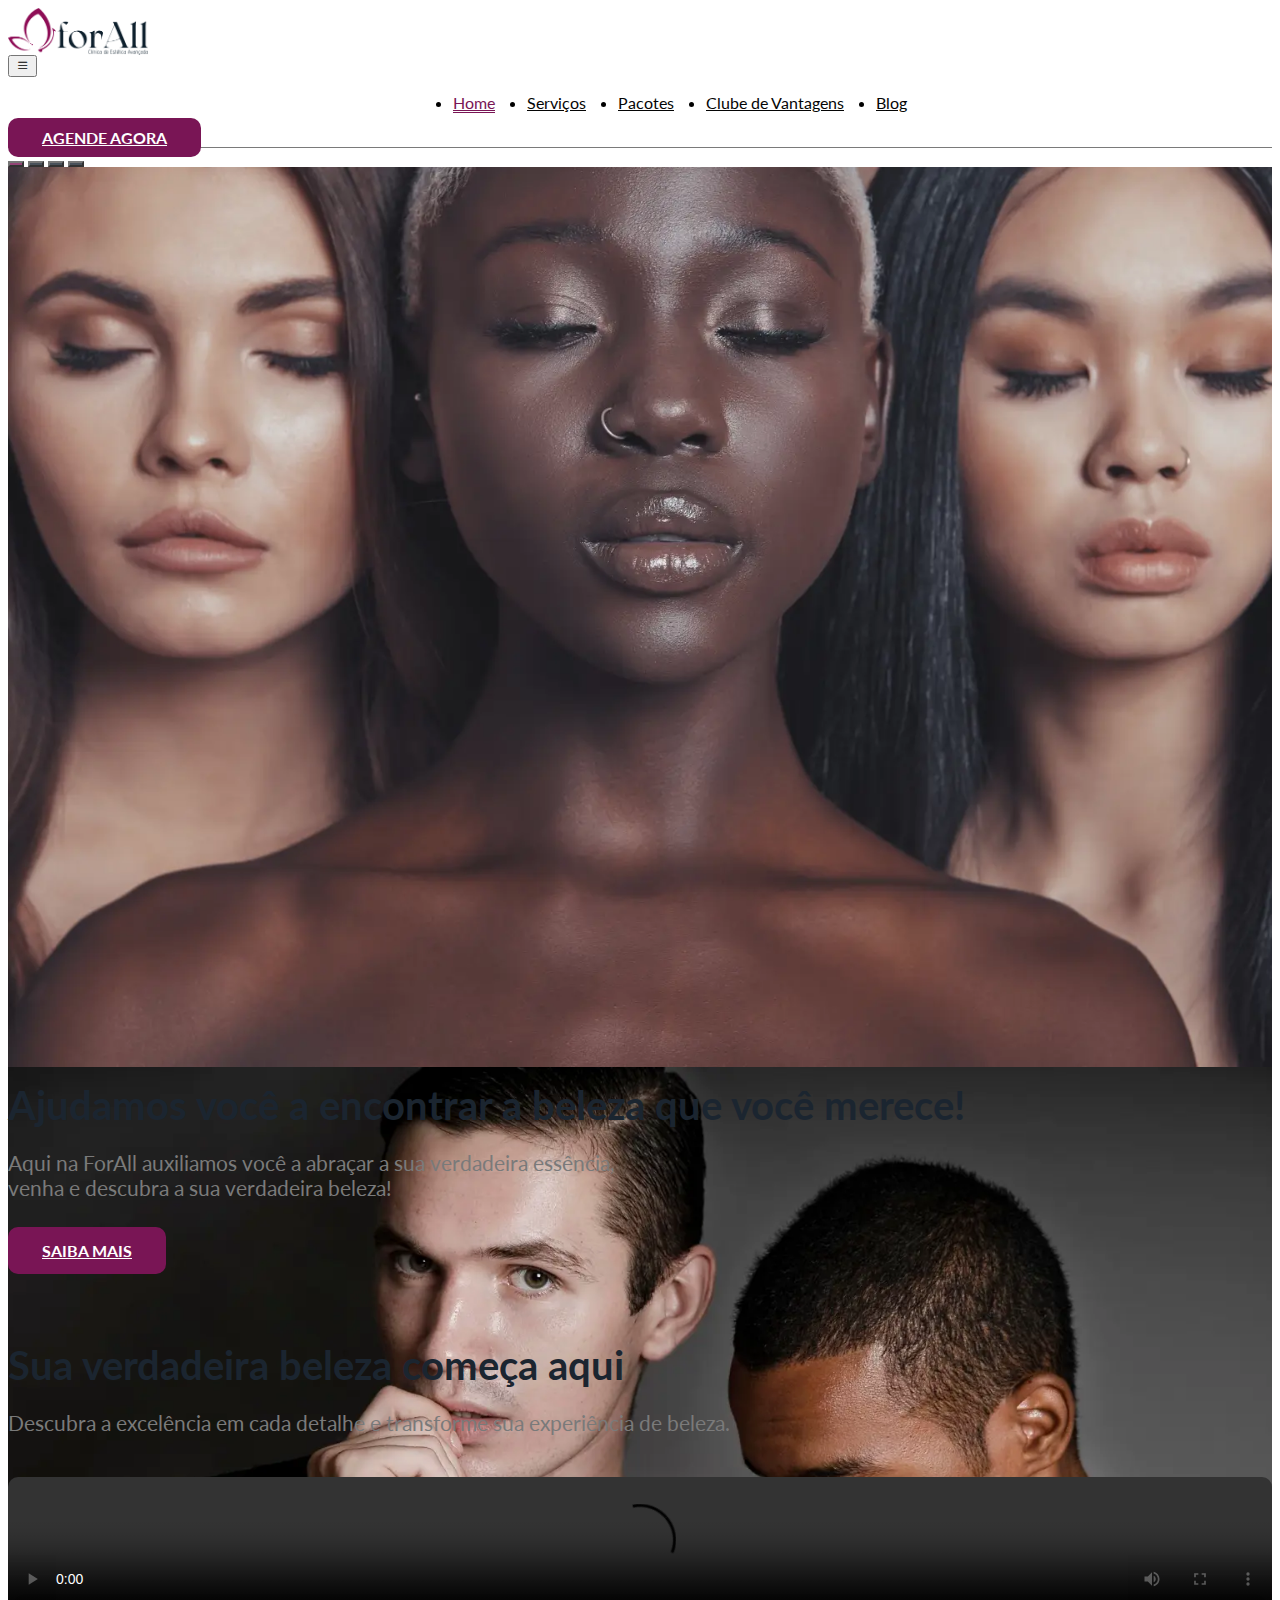
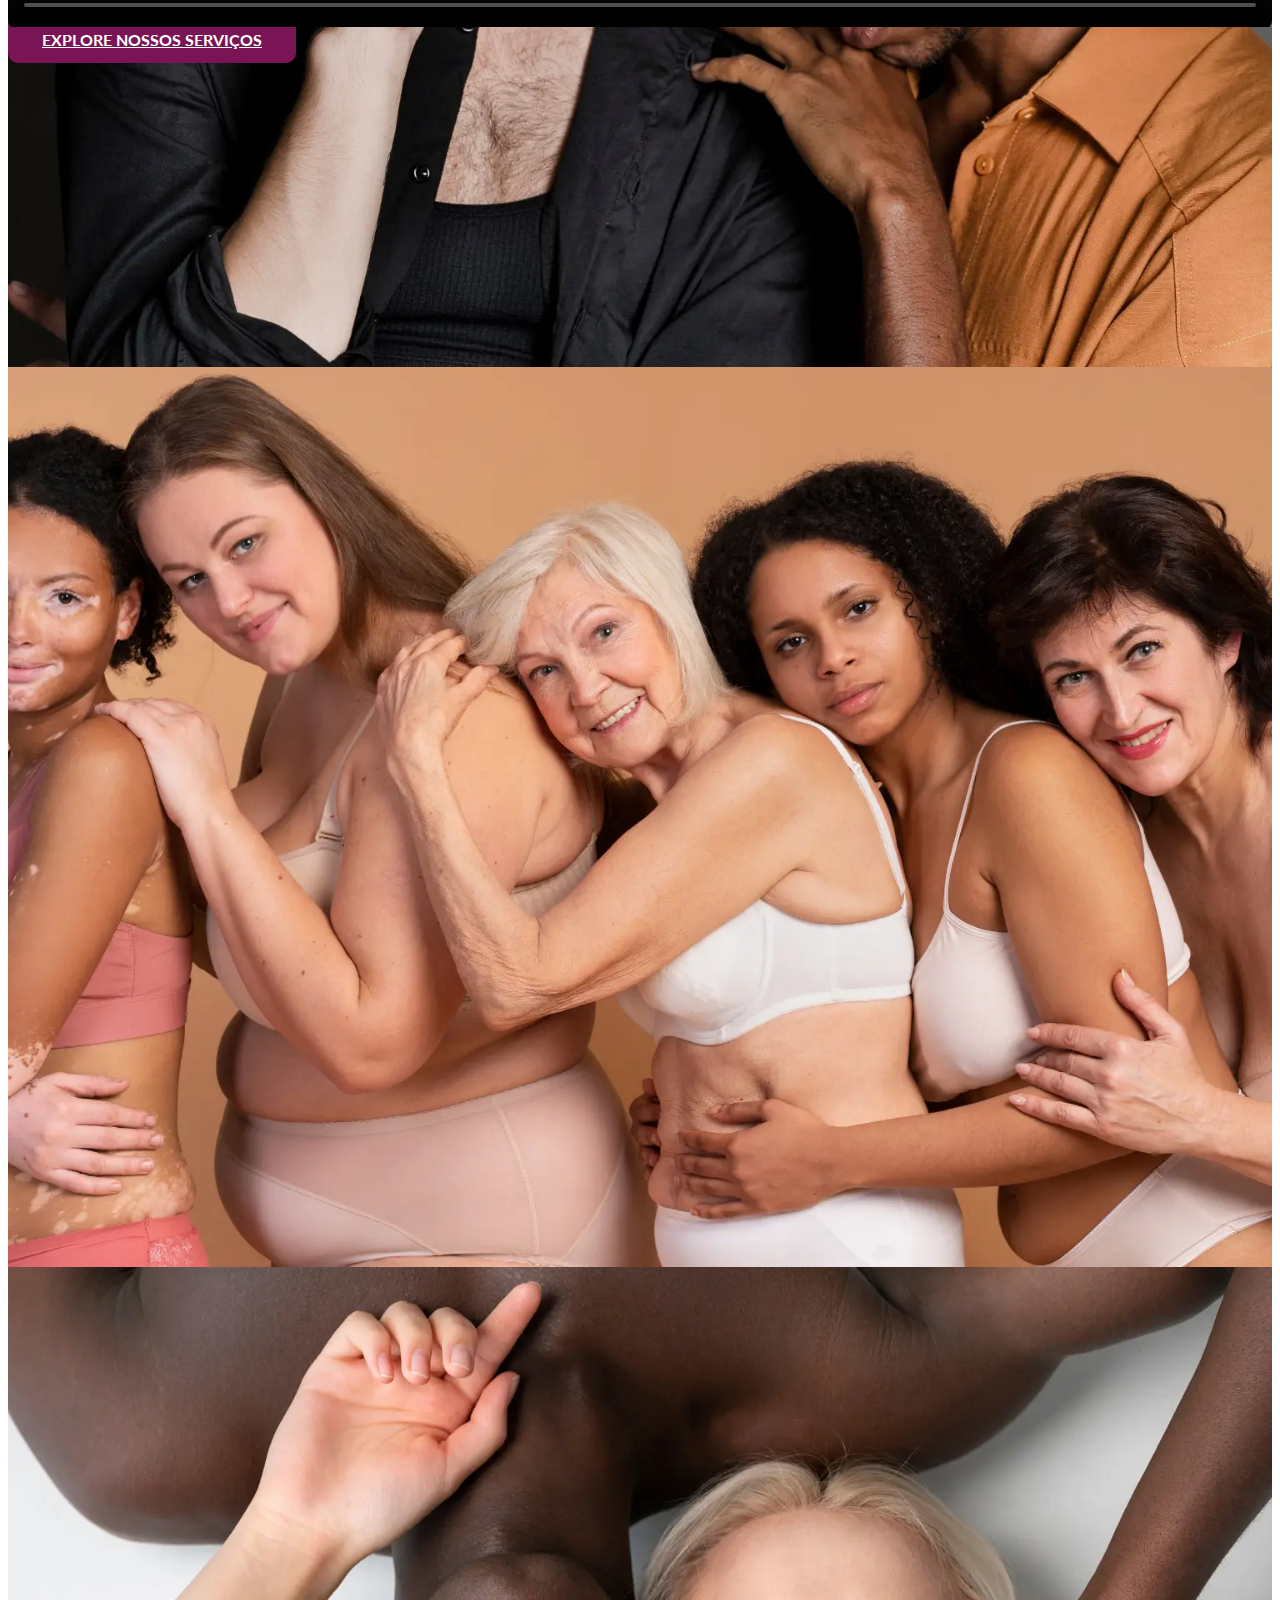
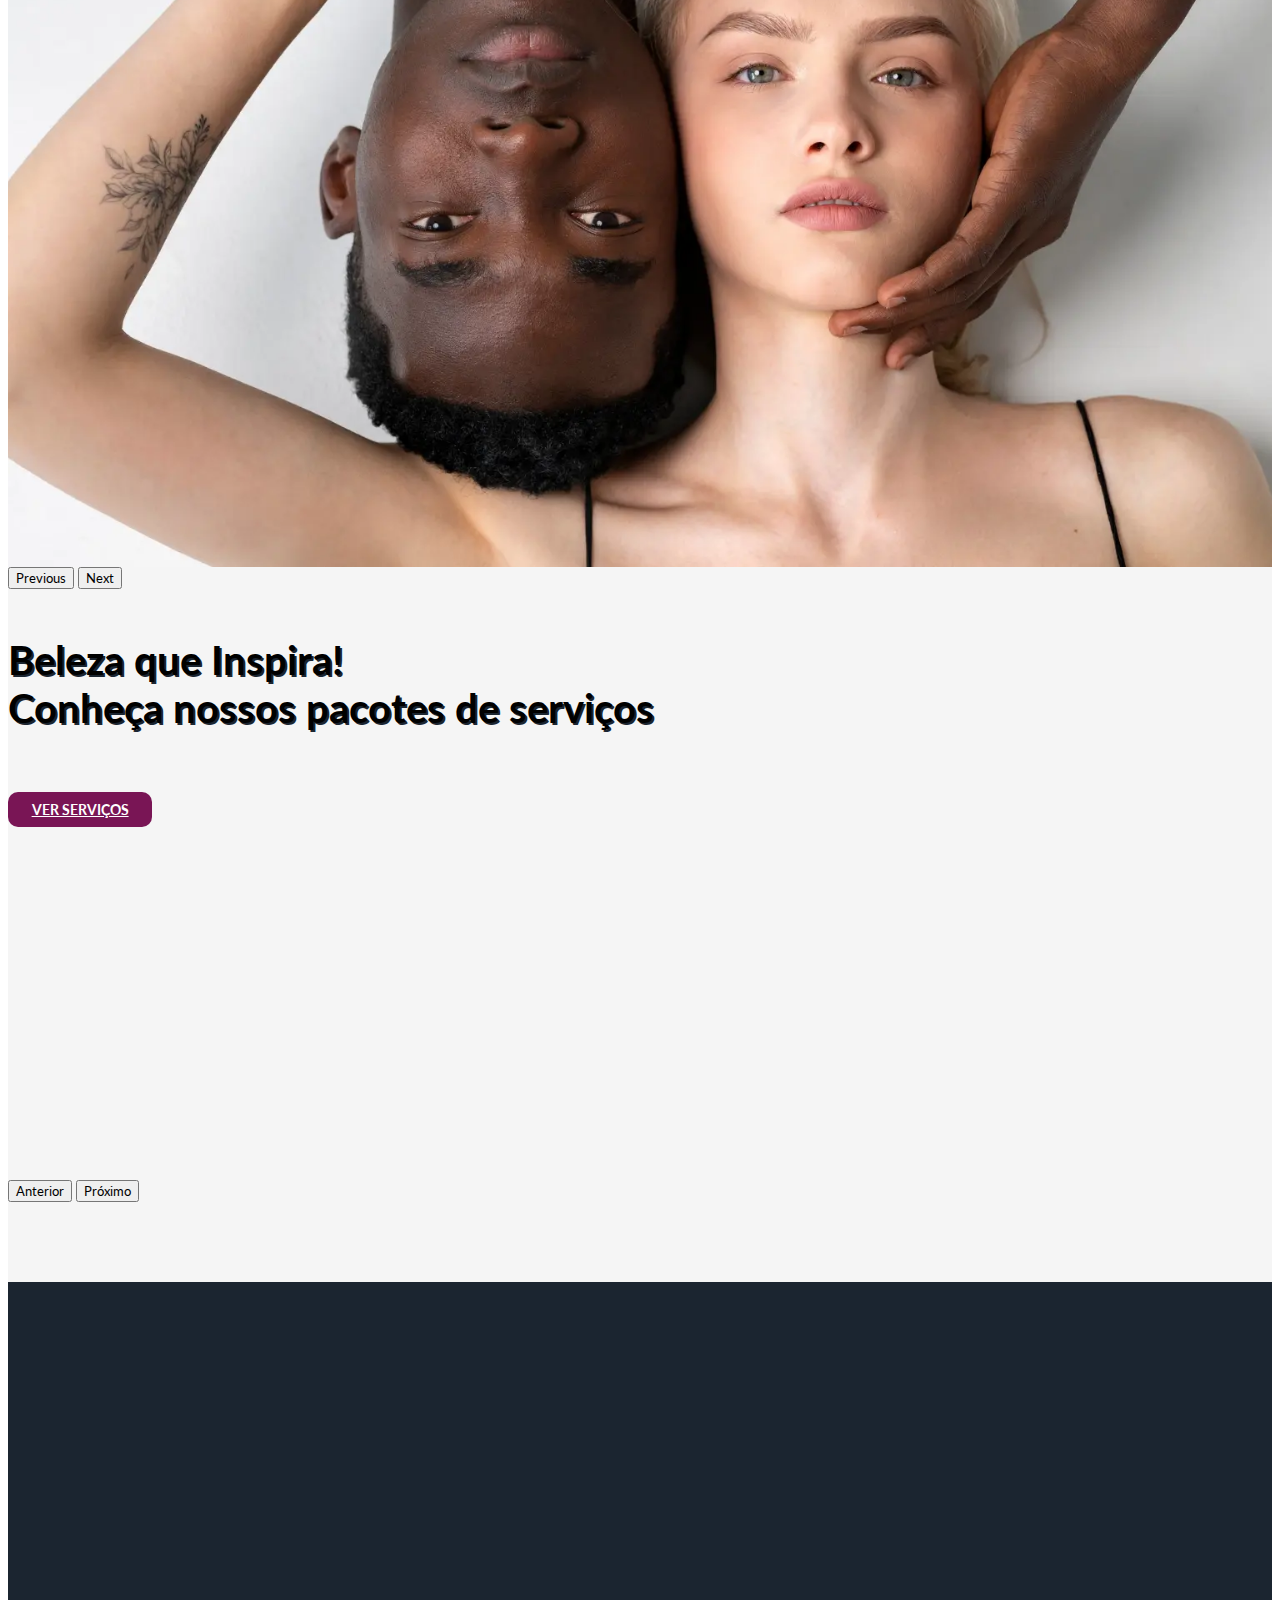
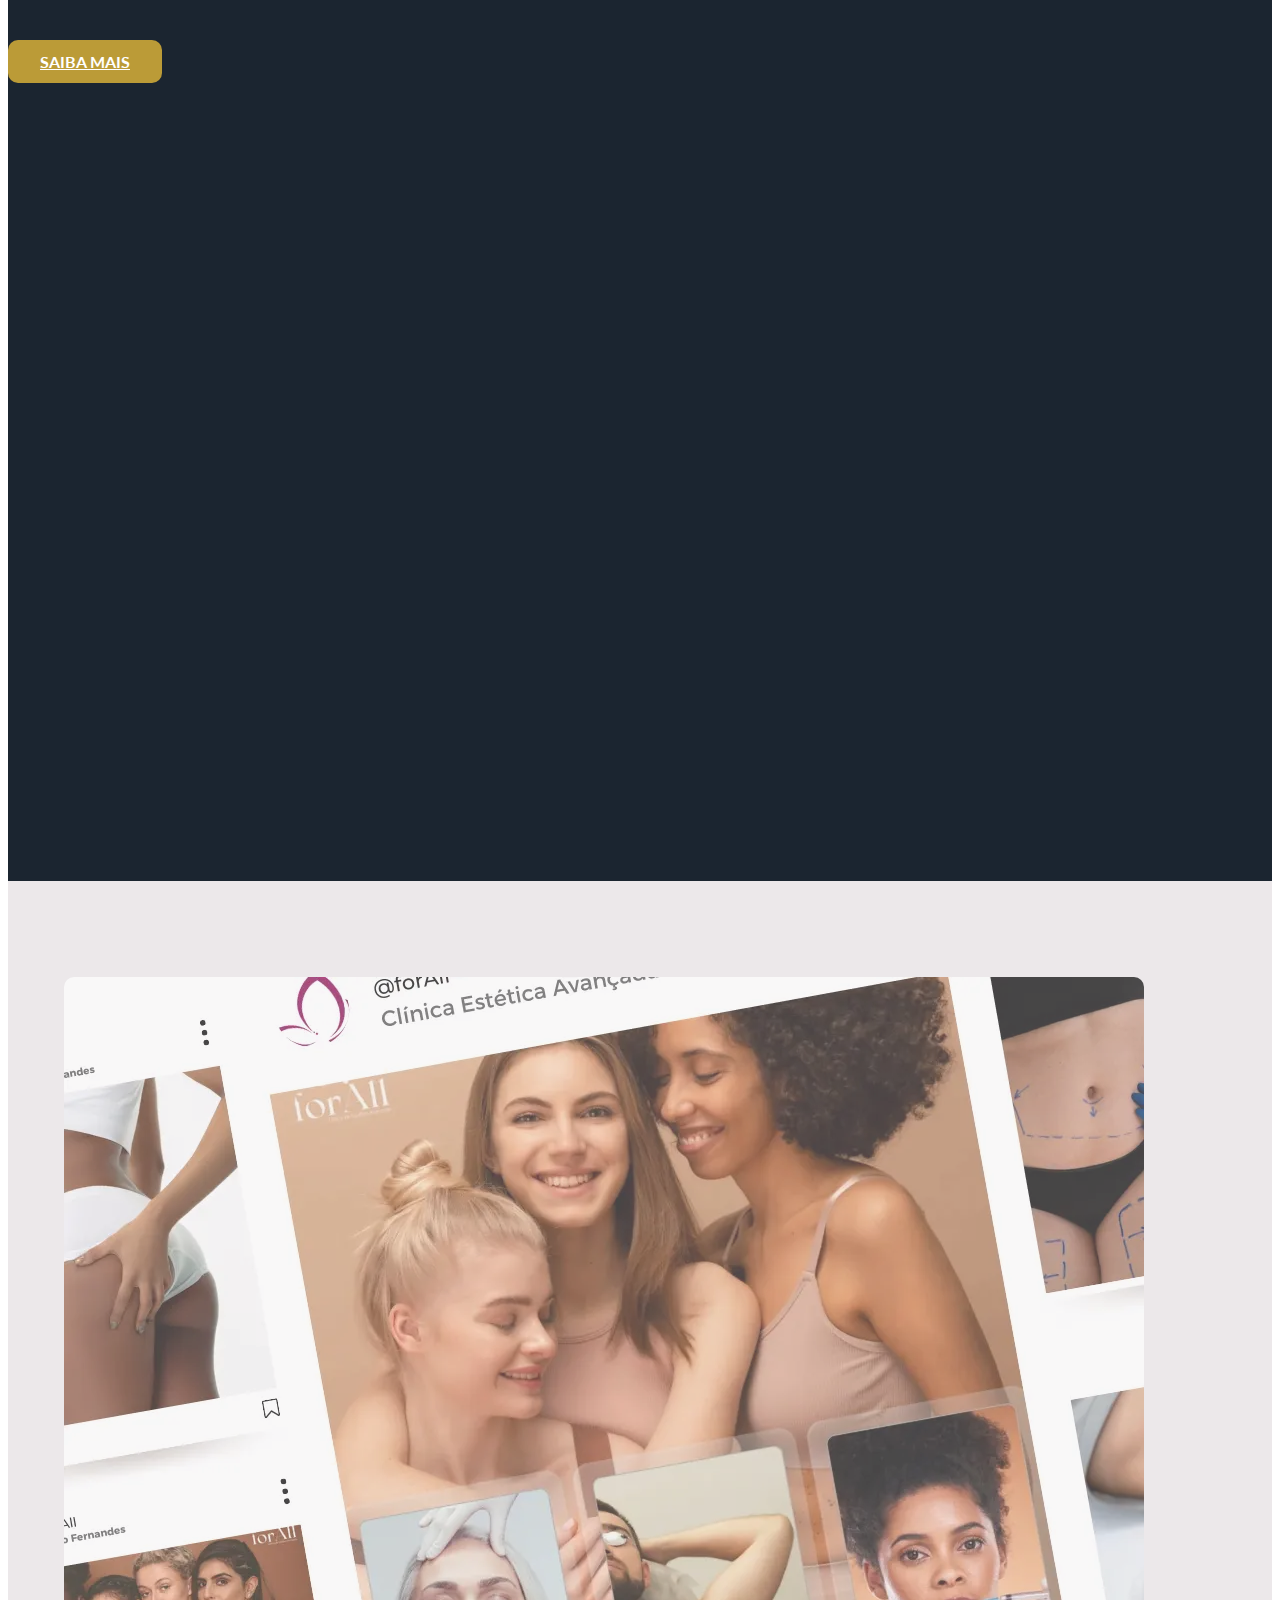
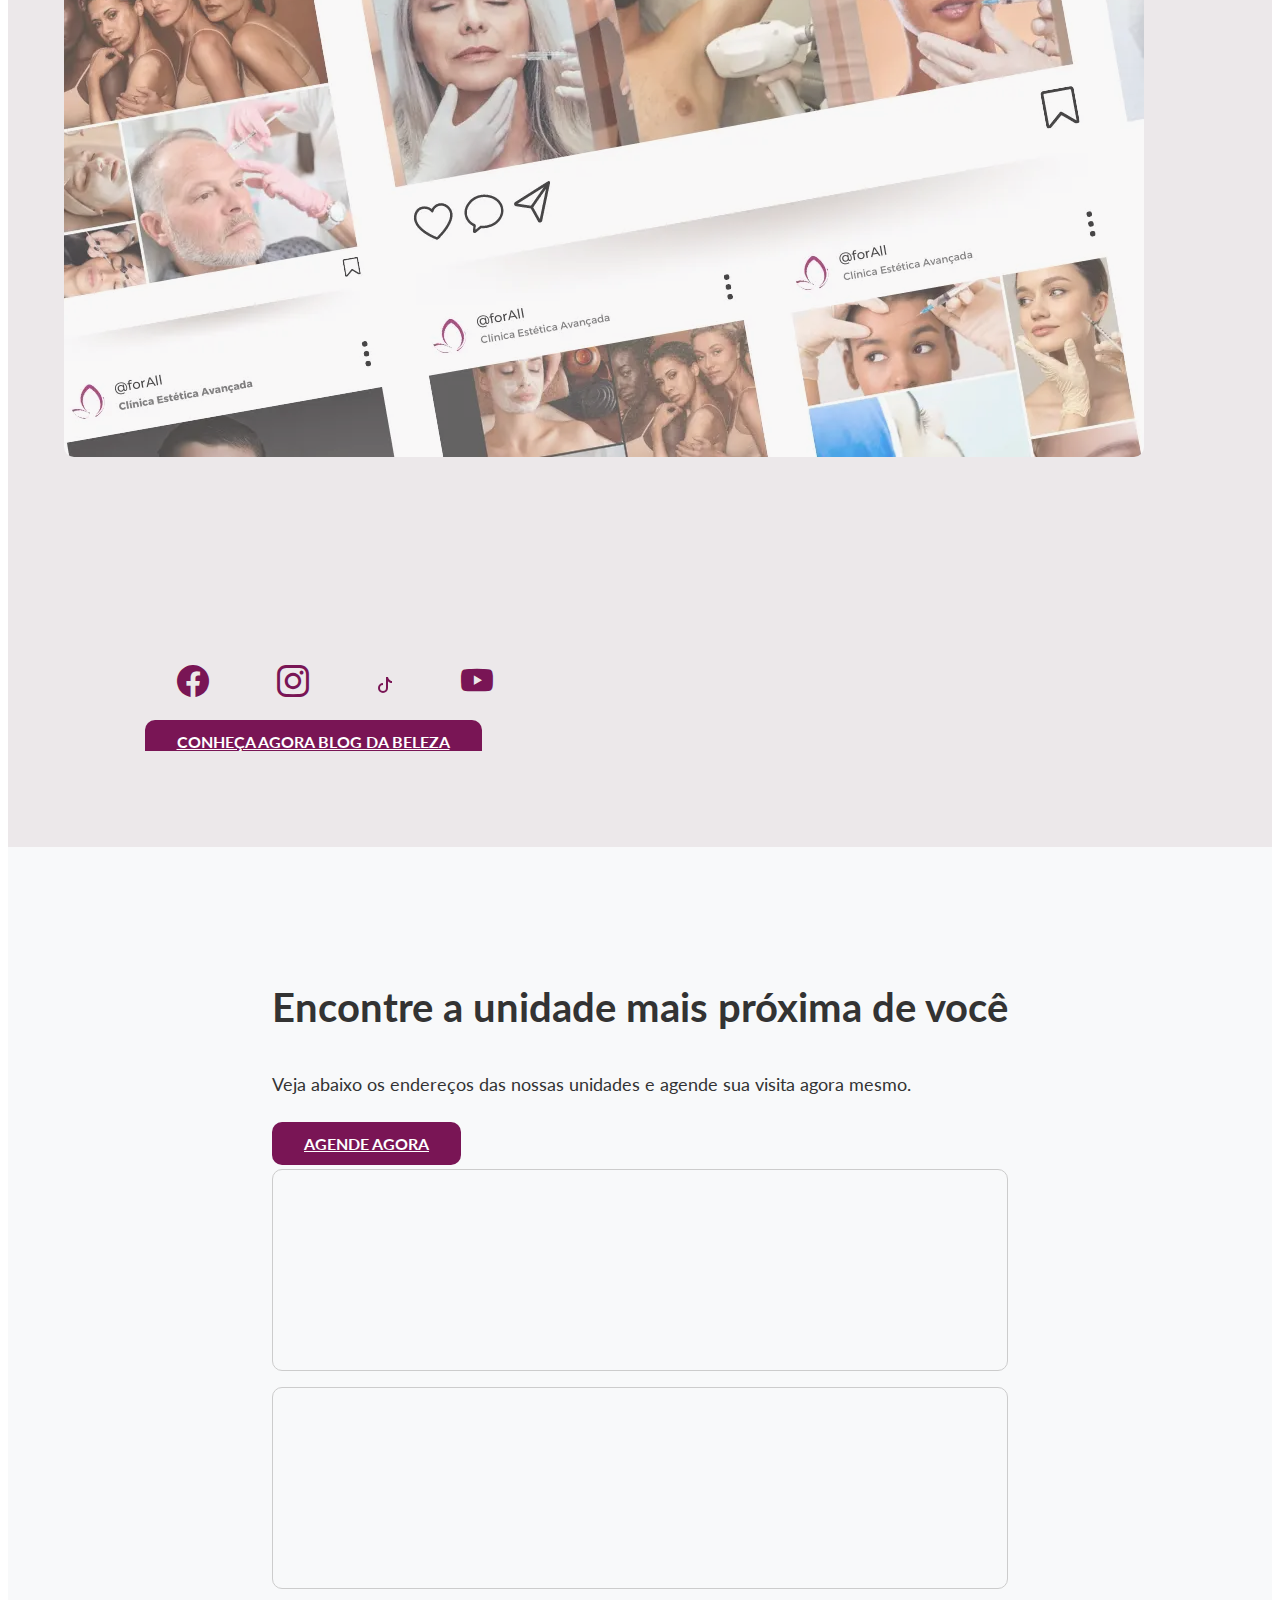
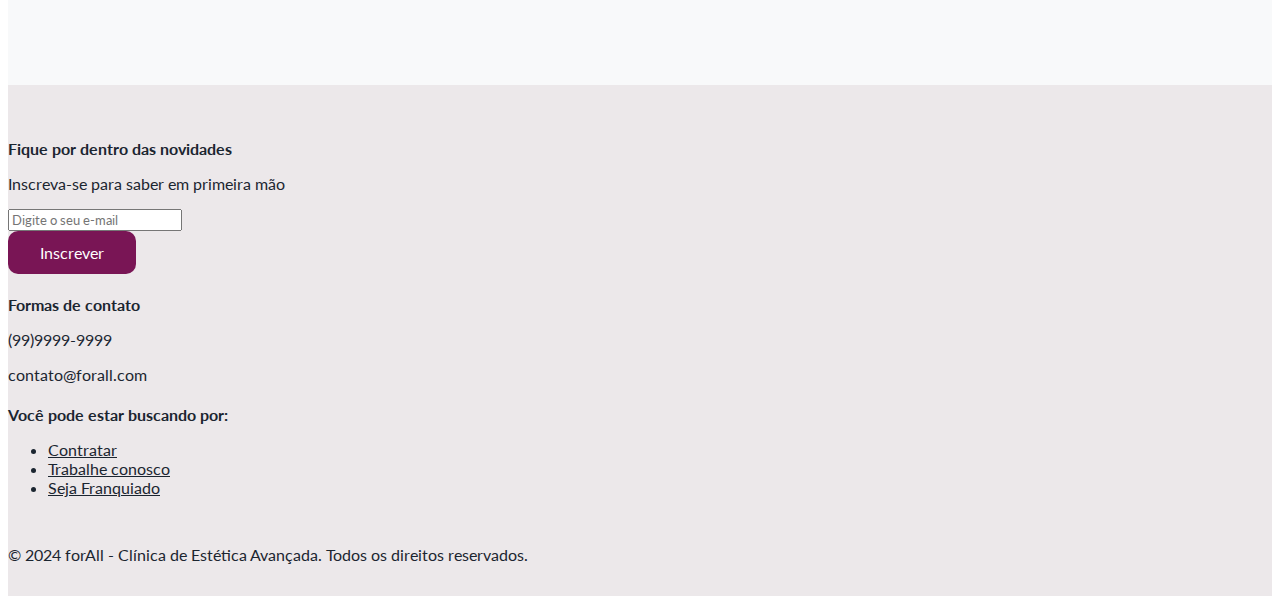
==== commit d5a9b419: "Update index.html" ====
--- a/index.html
+++ b/index.html
@@ -38,7 +38,7 @@
 <!-- NAVBAR ============================================================================================================-->
     <nav class="navbar navbar-expand-lg fixed-top bg-primary-color" id="navbar">
       <div class="container py-3">
-        <a class="navbar-brand" href="#">
+        <a class="navbar-brand" href="index.html">
           <img src="src/imagens/Logo Pradão - forAll 2.png" alt="forAll" />
         </a>
         <button
@@ -58,19 +58,16 @@
               <a href="#" class="nav-link active">Home</a>
             </li>
             <li class="nav-item">
-              <a href="#" class="nav-link">Serviços</a>
-            </li>
-            <li class="nav-item">
-              <a href="#" class="nav-link">Pacotes</a>
-            </li>
-            <li class="nav-item">
-              <a href="#" class="nav-link">Clube de Vantagens</a>
-            </li>
-            <li class="nav-item">
-              <a href="#" class="nav-link">Blog</a>
-            </li>
-            <li class="nav-item">
-              <a href="#" class="nav-link">Contato</a>
+              <a href="servicos.html" class="nav-link">Serviços</a>
+            </li>
+            <li class="nav-item">
+              <a href="pacotesdeservicos.html" class="nav-link">Pacotes</a>
+            </li>
+            <li class="nav-item">
+              <a href="clubedevantagen.html" class="nav-link">Clube de Vantagens</a>
+            </li>
+            <li class="nav-item">
+              <a href="blog.html" class="nav-link">Blog</a>
             </li>
           </ul>
           <a href="#contact" class="btn btn-cta">Agende Agora</a>
@@ -300,7 +297,7 @@
                   </svg></i></a>
                 <a href="#" class="social-icon"><i class="bi bi-youtube"></i></a>
             </div>
-            <a href="#" class="btn btn-primary">Conheça Agora Blog da Beleza</a>
+            <a href="blog.html" class="btn btn-primary">Conheça Agora Blog da Beleza</a>
         </div>
     </div>
 </section>
@@ -332,68 +329,6 @@
         </div>
     </div>
 </section>
-
-
-
-
-
-
-<!-- Sessão 1: Conheça o Clube de Vantagens -->
-<section id="club1" class="d-flex align-items-center">
-    <div class="container">
-        <div class="row align-items-center">
-            <div class="col-md-6">
-                <h3 class="common-title">Conheça Agora e se Encante com nosso<br><span class="highlight">Clube de Vantagens</span></h3>
-                <p class="common-paragraph">
-                    Nosso Clube de Vantagens oferece uma série de <span class="highlight">benefícios exclusivos</span><br>para nossos clientes.
-                    Aproveite descontos especiais, acesso prioritário a novos tratamentos e muito mais. Junte-se a nós e descubra um mundo de vantagens que vão além da beleza.
-                </p>
-                <a href="#" class="common-button">Assinar Pacote</a>
-            </div>
-            <div class="col-md-6">
-                <img src="src/imagens/forAll - Pacote Corpo Perfeito.webp" class="img-fluid rounded common-img" alt="Clube de Vantagens">
-            </div>
-        </div>
-    </div>
-</section>
-
-<!-- Sessão 2: Descubra Nosso Pacote Corpo Ideal -->
-<section id="club2" class="d-flex align-items-center">
-    <div class="container">
-        <div class="row align-items-center flex-row-reverse">
-            <div class="col-md-6">
-                <h3 class="common-title">Descubra Nosso<br><span class="highlight">Pacote Corpo Ideal</span></h3>
-                <p class="common-paragraph">
-                    Oferecemos um pacote especial para transformar seu corpo e melhorar seu bem-estar. <span class="highlight">Aproveite descontos e benefícios exclusivos</span> ao se tornar um membro.
-                </p>
-                <a href="#" class="common-button">Saiba Mais</a>
-            </div>
-            <div class="col-md-6">
-                <img src="src/imagens/pacote-corpo-ideal.webp" class="img-fluid rounded common-img" alt="Pacote Corpo Ideal">
-            </div>
-        </div>
-    </div>
-</section>
-
-<!-- Sessão 3: Pacote Rejuvenescimento Facial -->
-<section id="club3" class="d-flex align-items-center">
-    <div class="container">
-        <div class="row align-items-center flex-row-reverse">
-            <div class="col-md-6">
-                <img src="src/imagens/rejuvenescimento-facial.webp" class="img-fluid rounded common-img" alt="Pacote Rejuvenescimento Facial">
-            </div>
-            <div class="col-md-6">
-                <h3 class="common-title">Pacote Rejuvenescimento Facial:<br><span class="highlight">Clube de Vantagens</span></h3>
-                <p class="common-paragraph">
-                    Nosso pacote de rejuvenescimento facial proporciona uma experiência única com tratamentos de alta qualidade. <span class="highlight">Benefícios exclusivos</span> e resultados visíveis.
-                </p>
-                <a href="#" class="common-button">Saiba Mais</a>
-            </div>
-        </div>
-    </div>
-</section>
-
-
 <!-- FOOTER ===============================================================================================================-->
     <footer class="container-fluid bg-dark-color" id="footer">
       <div class="container">
@@ -449,4 +384,4 @@
       </div>
     </footer>
   </body>
-</html>+</html>
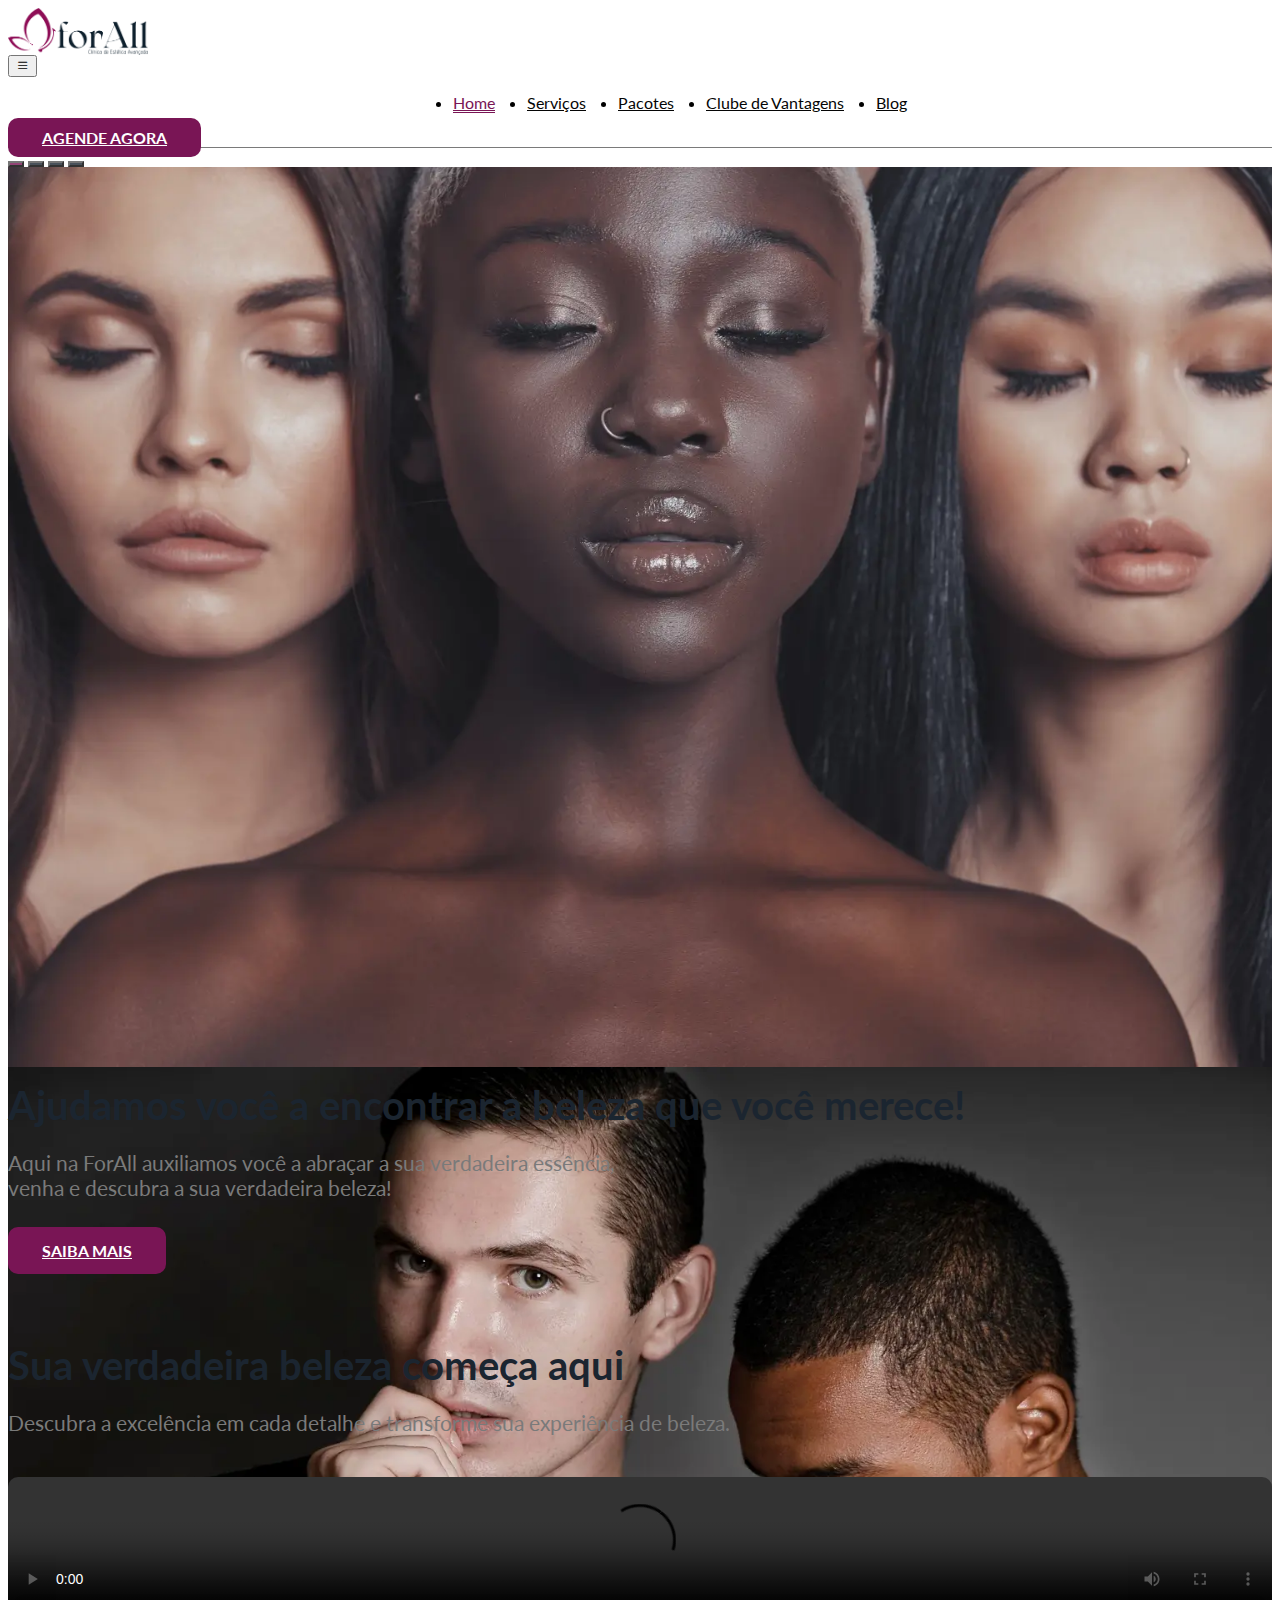
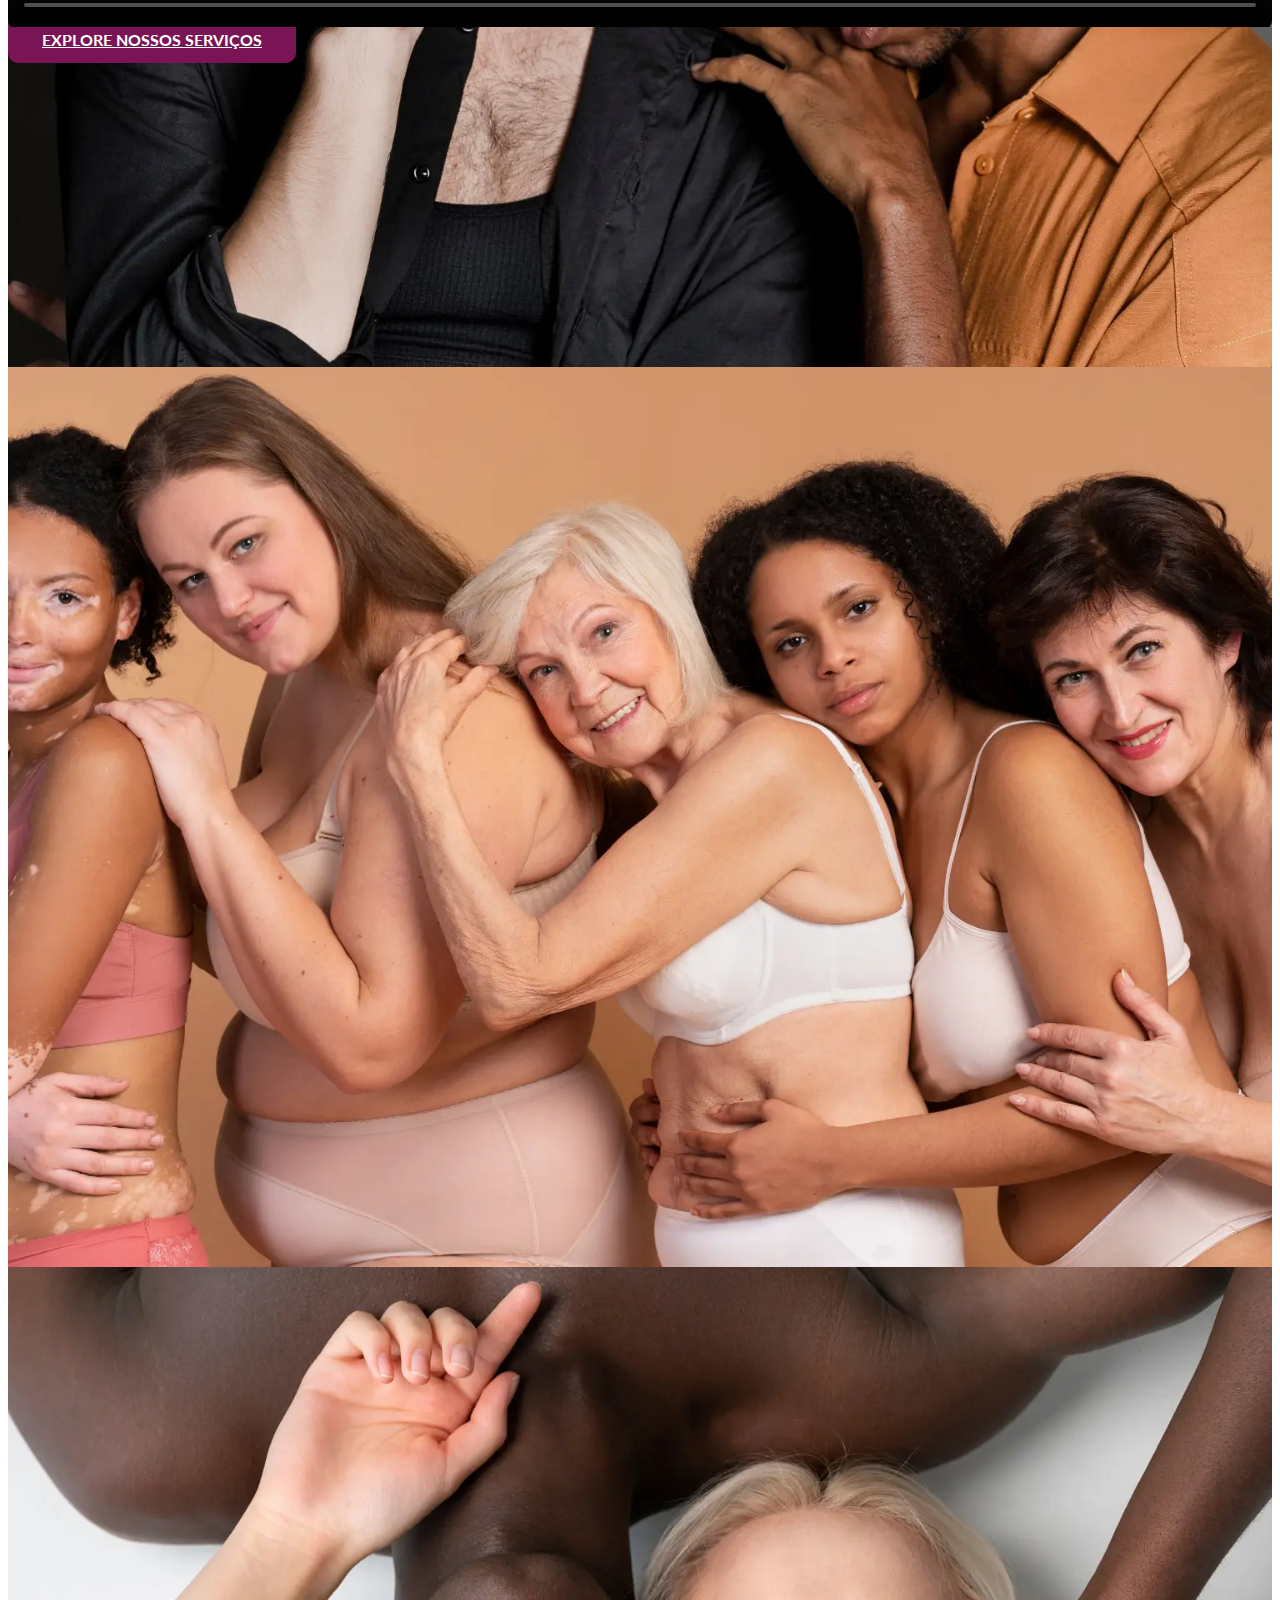
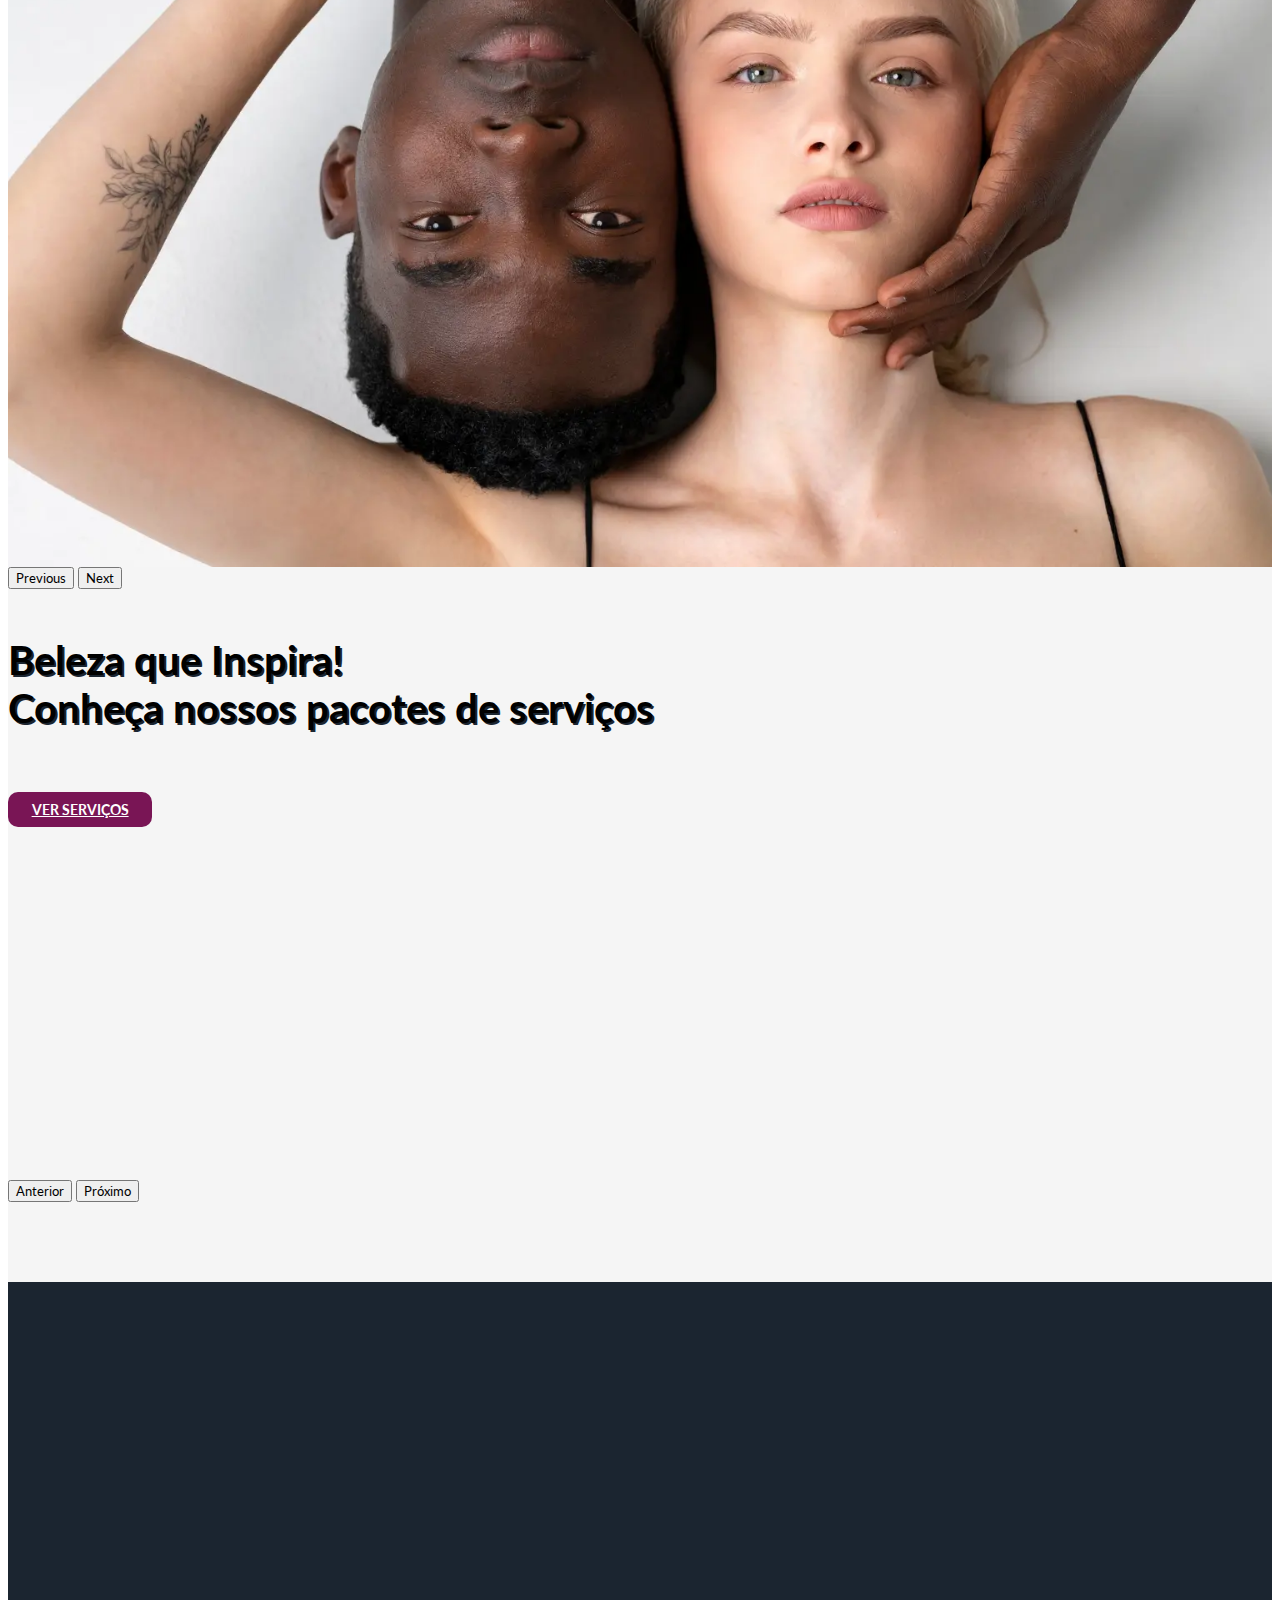
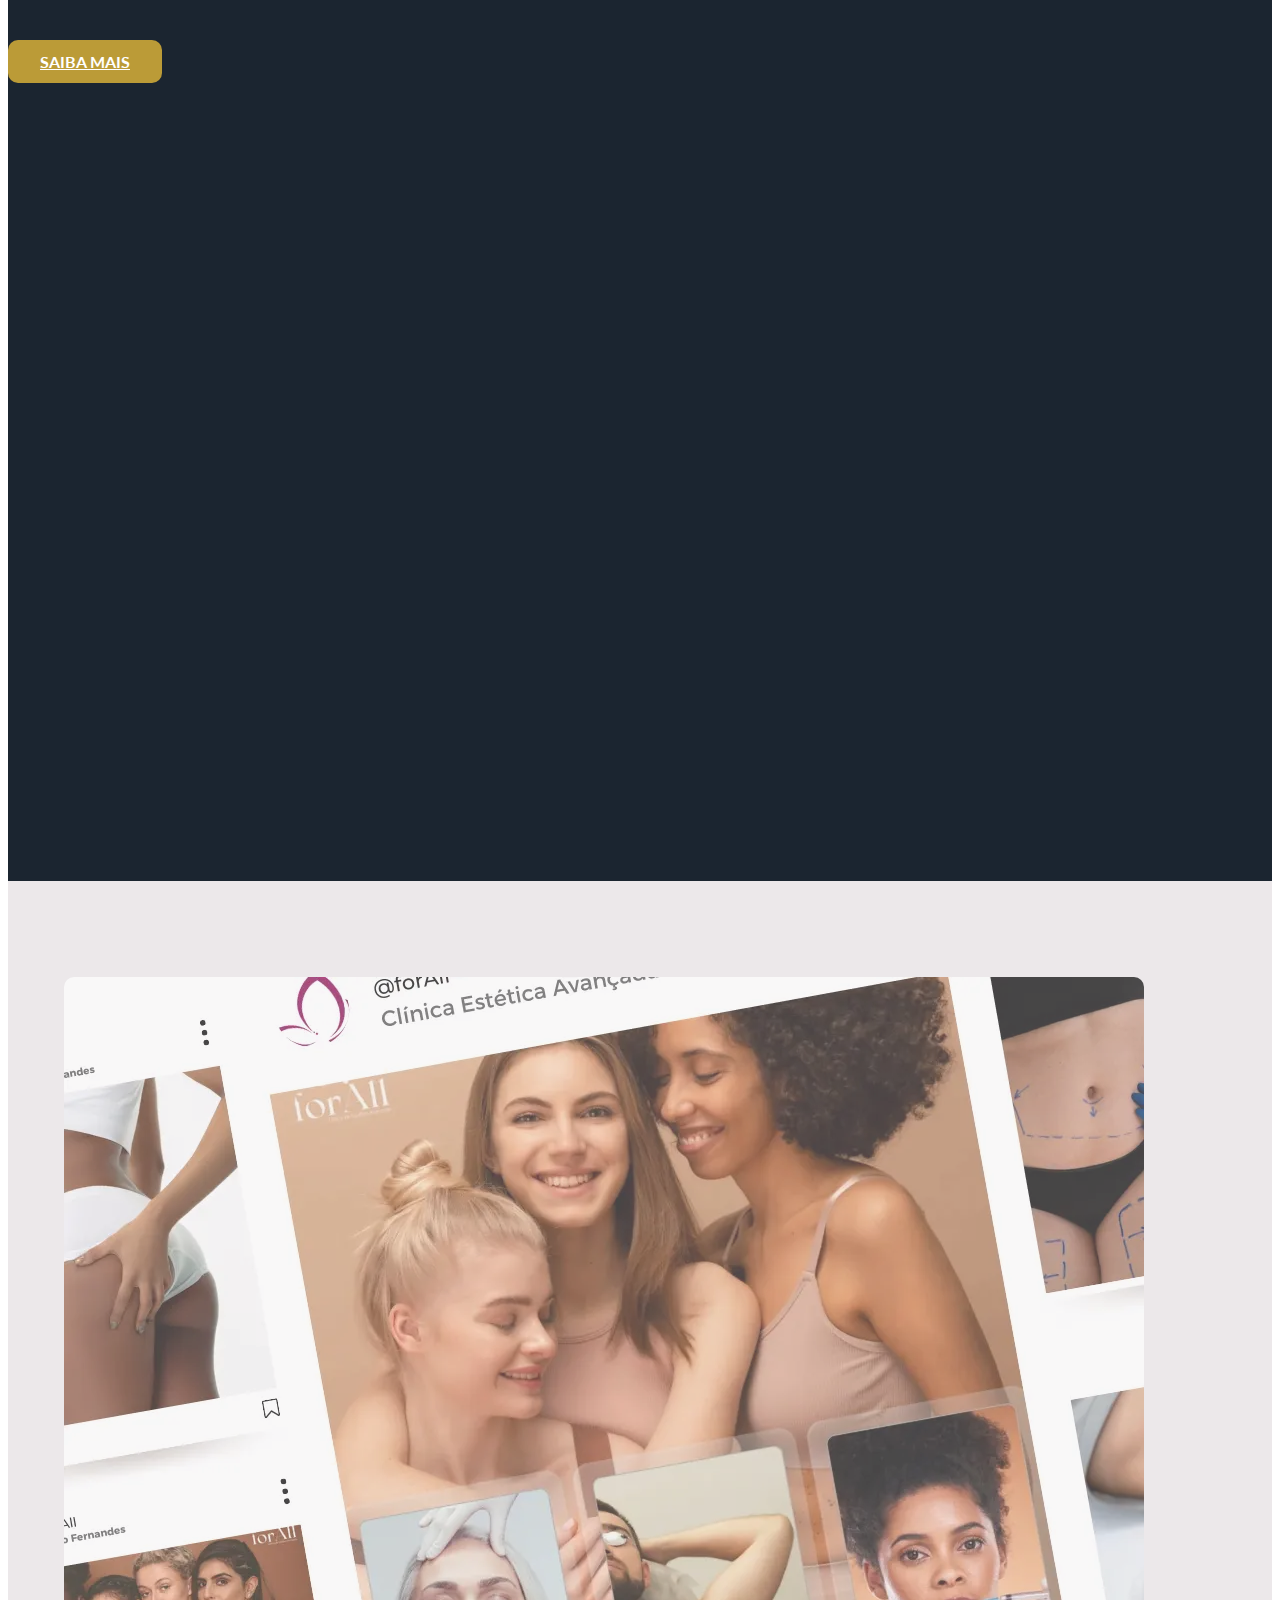
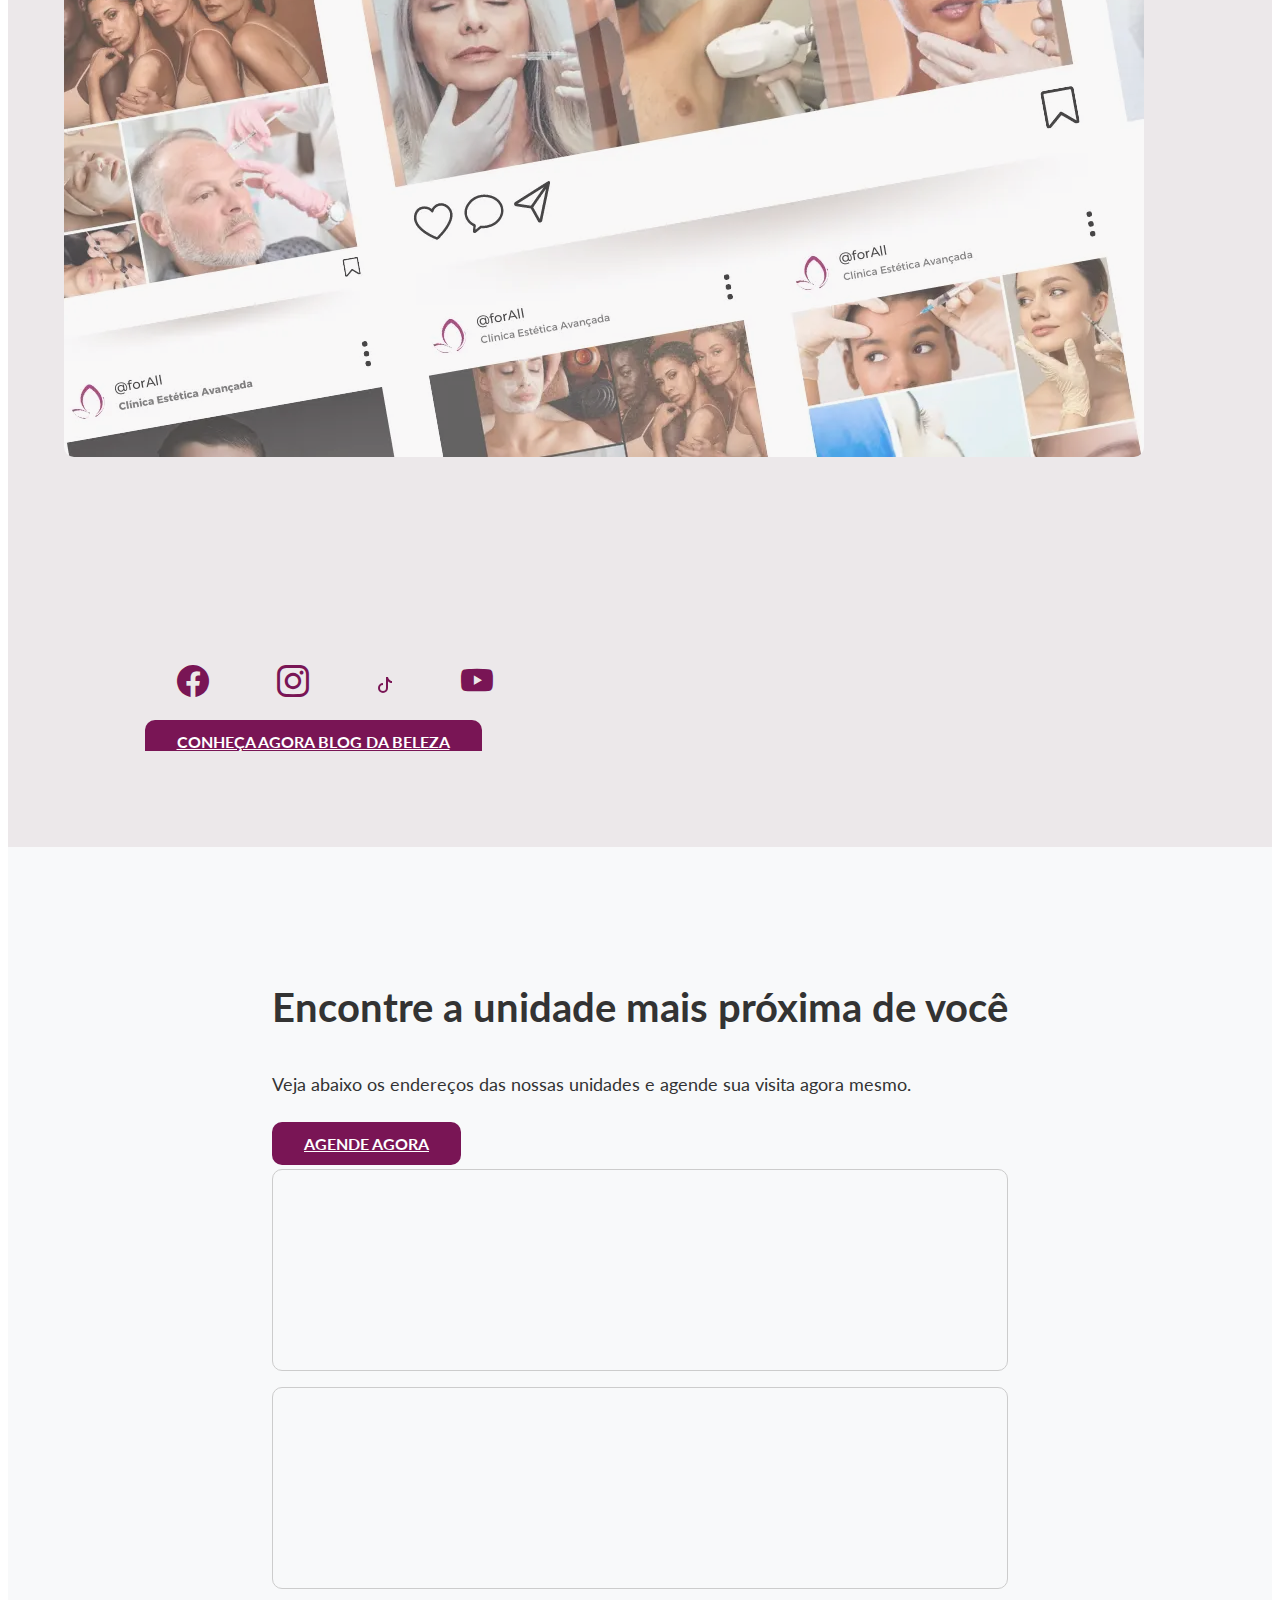
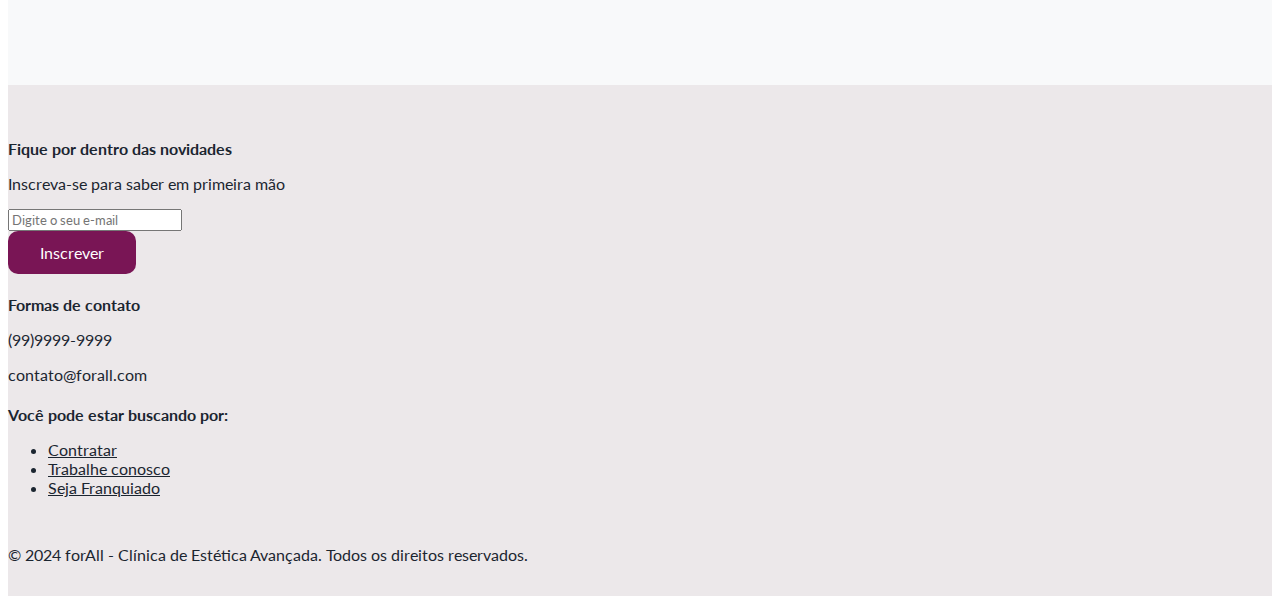
==== commit 6b1126ad: "Update index.html" ====
--- a/index.html
+++ b/index.html
@@ -89,28 +89,28 @@
                 <img src="src/imagens/forAll - banner carrosel 01.webp" alt="Beleza 1" class="d-block w-100">
                 <div class="carousel-caption">
                     <h5>Especializados em buscar a beleza que há em você</h5>
-                    <a href="#" class="btn btn-cta">Ver Serviços</a>
+                    <a href="servicos.html" class="btn btn-cta">Ver Serviços</a>
                 </div>
             </div>   
             <div class="carousel-item">
                 <img src="src/imagens/forAll - banner carrosel 02.webp" alt="Beleza 2" class="d-block w-100">
                 <div class="carousel-caption">
                     <h5>Conquiste o prazer de alcançar a sua melhor versão</h5>
-                    <a href="#" class="btn btn-cta">Ver Serviços</a>
+                    <a href="servicos.html" class="btn btn-cta">Ver Serviços</a>
                 </div>
             </div> 
             <div class="carousel-item">
                 <img src="src/imagens/forAll - banner carrosel 03.webp" alt="Beleza 3" class="d-block w-100">
                 <div class="carousel-caption">
                     <h5>Realce sua beleza natural, desbloquei sua autoestima</h5>
-                    <a href="#" class="btn btn-cta">Ver Serviços</a>
+                    <a href="servicos.html" class="btn btn-cta">Ver Serviços</a>
                 </div>
             </div> 
             <div class="carousel-item">
                 <img src="src/imagens/forAll - banner carrosel 04.webp" alt="Beleza 4" class="d-block w-100">
                 <div class="carousel-caption">
                     <h5>Beleza que Inspira!<br>Conheça nossos pacotes de serviços</h5>
-                    <a href="#" class="btn btn-cta">Ver Serviços</a>
+                    <a href="pacotesdeservicos.html" class="btn btn-cta">Ver Serviços</a>
                 </div>
             </div>          
         </div>
@@ -129,7 +129,7 @@
     <div class="container">
         <h2 class="headline">Ajudamos você a encontrar a beleza que você merece!</h2>
         <p class="subheadline">Aqui na ForAll auxiliamos você a abraçar a sua verdadeira essência, <br> venha e descubra a sua verdadeira beleza!</p>
-        <a href="#" class="btn btn-cta mt-4">Saiba Mais</a>
+        <a href="pacotesdeservicos.html" class="btn btn-cta mt-4">Saiba Mais</a>
     </div>
 </section>
 <!-- JavaScript for transitions -->
@@ -152,7 +152,7 @@
             </video>
         </div>
         <!-- Botão de CTA -->
-        <a href="#" class="btn btn-cta mt-4">Explore Nossos Serviços</a>
+        <a href="servicos.html" class="btn btn-cta mt-4">Explore Nossos Serviços</a>
     </div>
 </section>
 <!-- JavaScript for transitions -->
@@ -268,7 +268,7 @@
             <div class="col-md-6">
                 <h3>Conheça Agora e se Encante com nosso<br><span class="highlight">Clube de Vantagens</span></h3>
                 <p>Nosso Clube de Vantagens oferece uma série de <span class="highlight">benefícios exclusivos</span> para nossos clientes. Aproveite descontos especiais, acesso prioritário a novos tratamentos e muito mais. Junte-se a nós e descubra um mundo de vantagens que vão além da beleza.</p>
-                <a href="#" class="btn btn-primary">Saiba Mais</a>
+                <a href="clubedevantagen.html" class="btn btn-primary">Saiba Mais</a>
             </div>
             <div class="col-md-6">
                 <img src="src/imagens/forAll - Pacote Corpo Perfeito.webp" class="img-fluid rounded img-slide" alt="Clube de Vantagens">
@@ -290,12 +290,12 @@
             <p>Aqui você encontra dicas valiosas para cuidar da sua beleza. Siga-nos nas redes sociais para mais conteúdos exclusivos.</p>
             
             <div class="social-icons mb-4">
-                <a href="#" class="social-icon"><i class="bi bi-facebook"></i></a>
-                <a href="#" class="social-icon"><i class="bi bi-instagram"></i></a>
-                <a href="#" class="social-icon"><svg xmlns="http://www.w3.org/2000/svg" width="16" height="16" fill="currentColor" class="bi bi-tiktok" viewBox="0 0 16 16">
+                <a href="https://www.facebook.com/" class="social-icon"><i class="bi bi-facebook"></i></a>
+                <a href="https://www.instagram.com/" class="social-icon"><i class="bi bi-instagram"></i></a>
+                <a href="https://www.tiktok.com/" class="social-icon"><svg xmlns="http://www.w3.org/2000/svg" width="16" height="16" fill="currentColor" class="bi bi-tiktok" viewBox="0 0 16 16">
                     <path d="M9 0h1.98c.144.715.54 1.617 1.235 2.512C12.895 3.389 13.797 4 15 4v2c-1.753 0-3.07-.814-4-1.829V11a5 5 0 1 1-5-5v2a3 3 0 1 0 3 3z"/>
                   </svg></i></a>
-                <a href="#" class="social-icon"><i class="bi bi-youtube"></i></a>
+                <a href="https://www.youtube.com/" class="social-icon"><i class="bi bi-youtube"></i></a>
             </div>
             <a href="blog.html" class="btn btn-primary">Conheça Agora Blog da Beleza</a>
         </div>
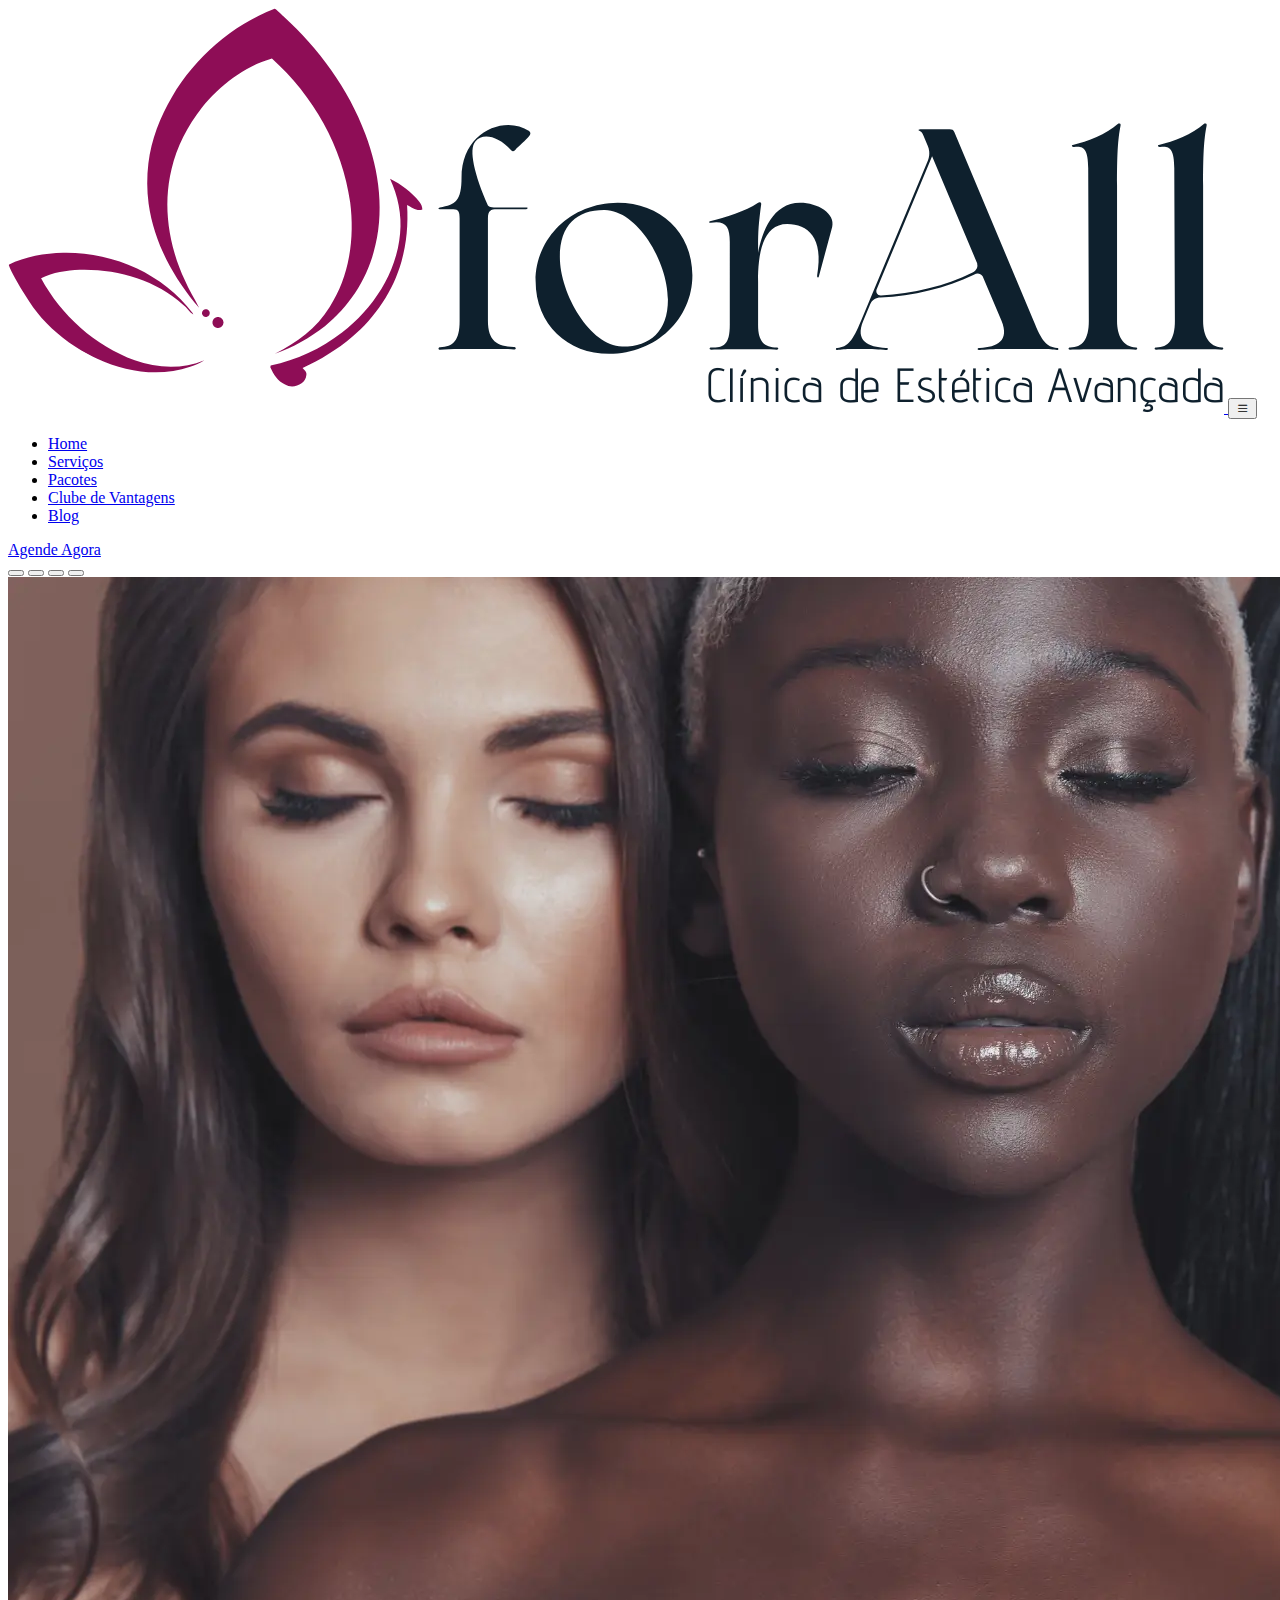
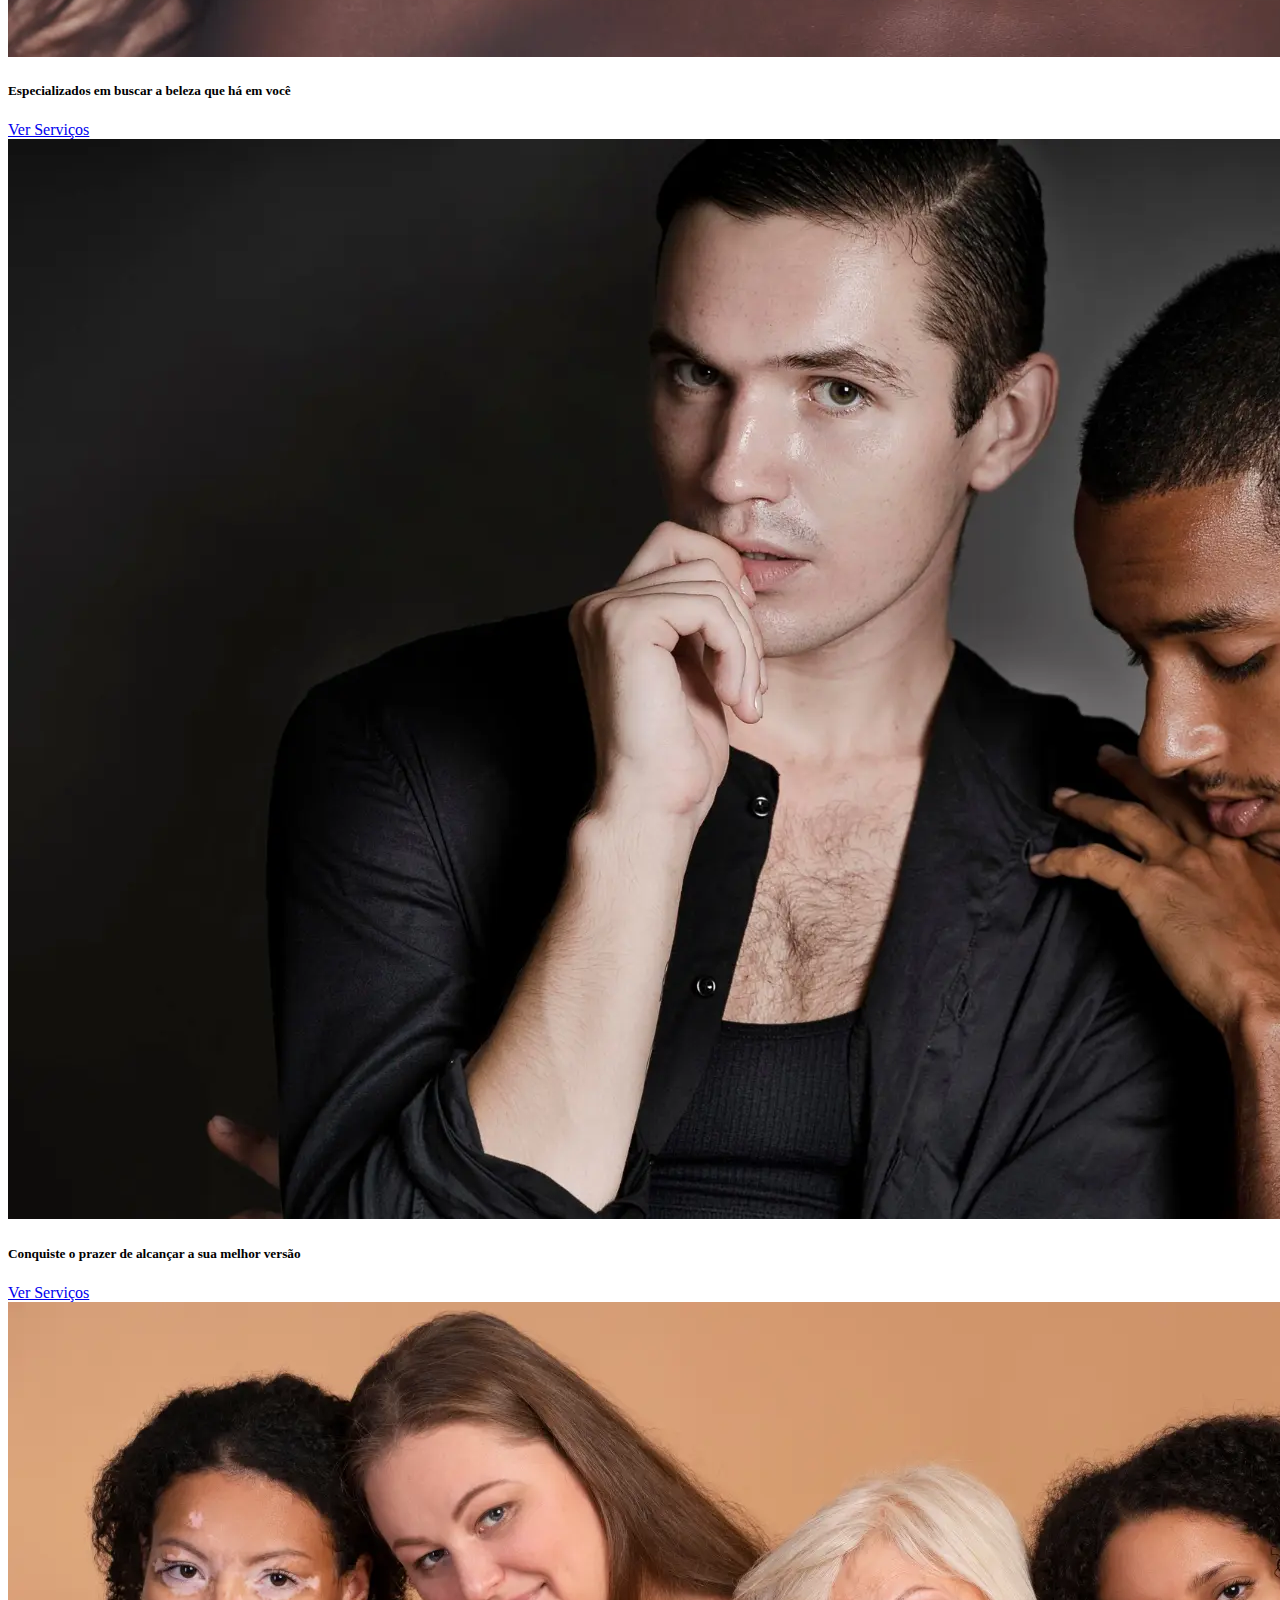
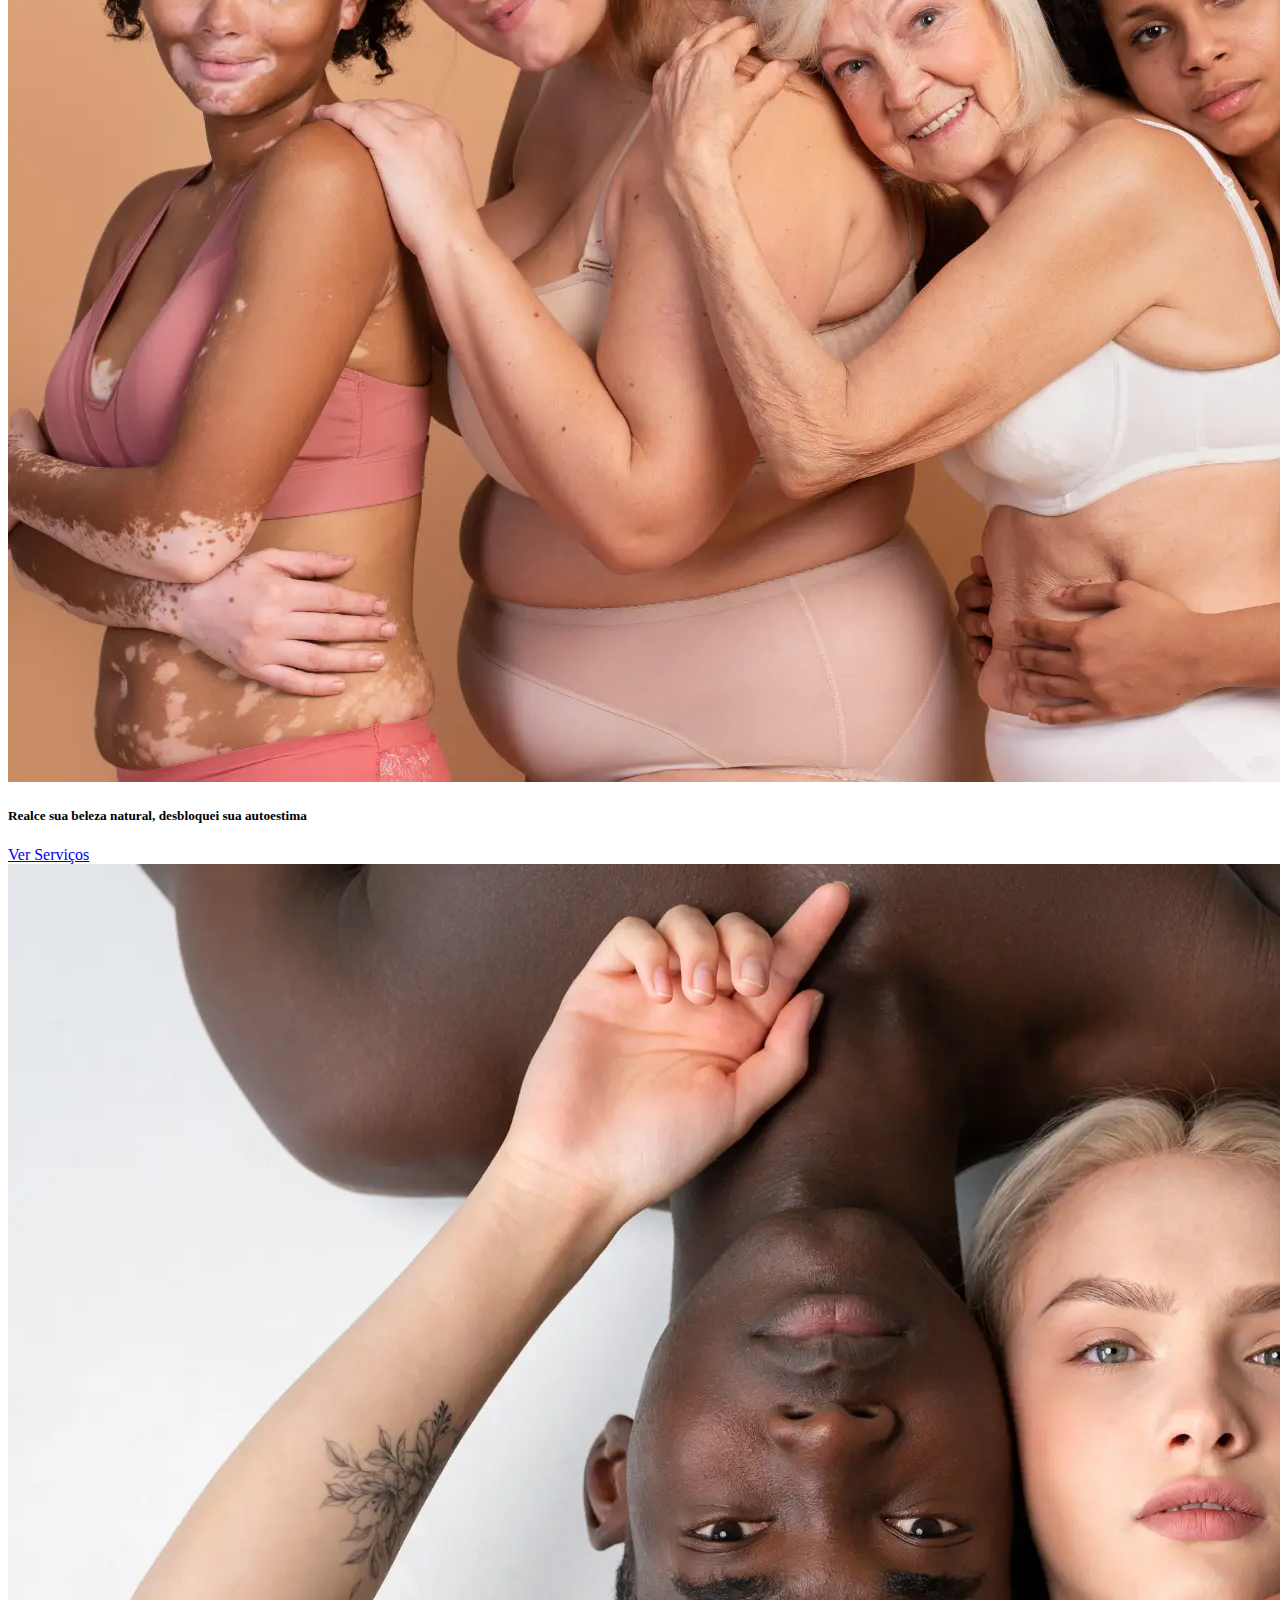
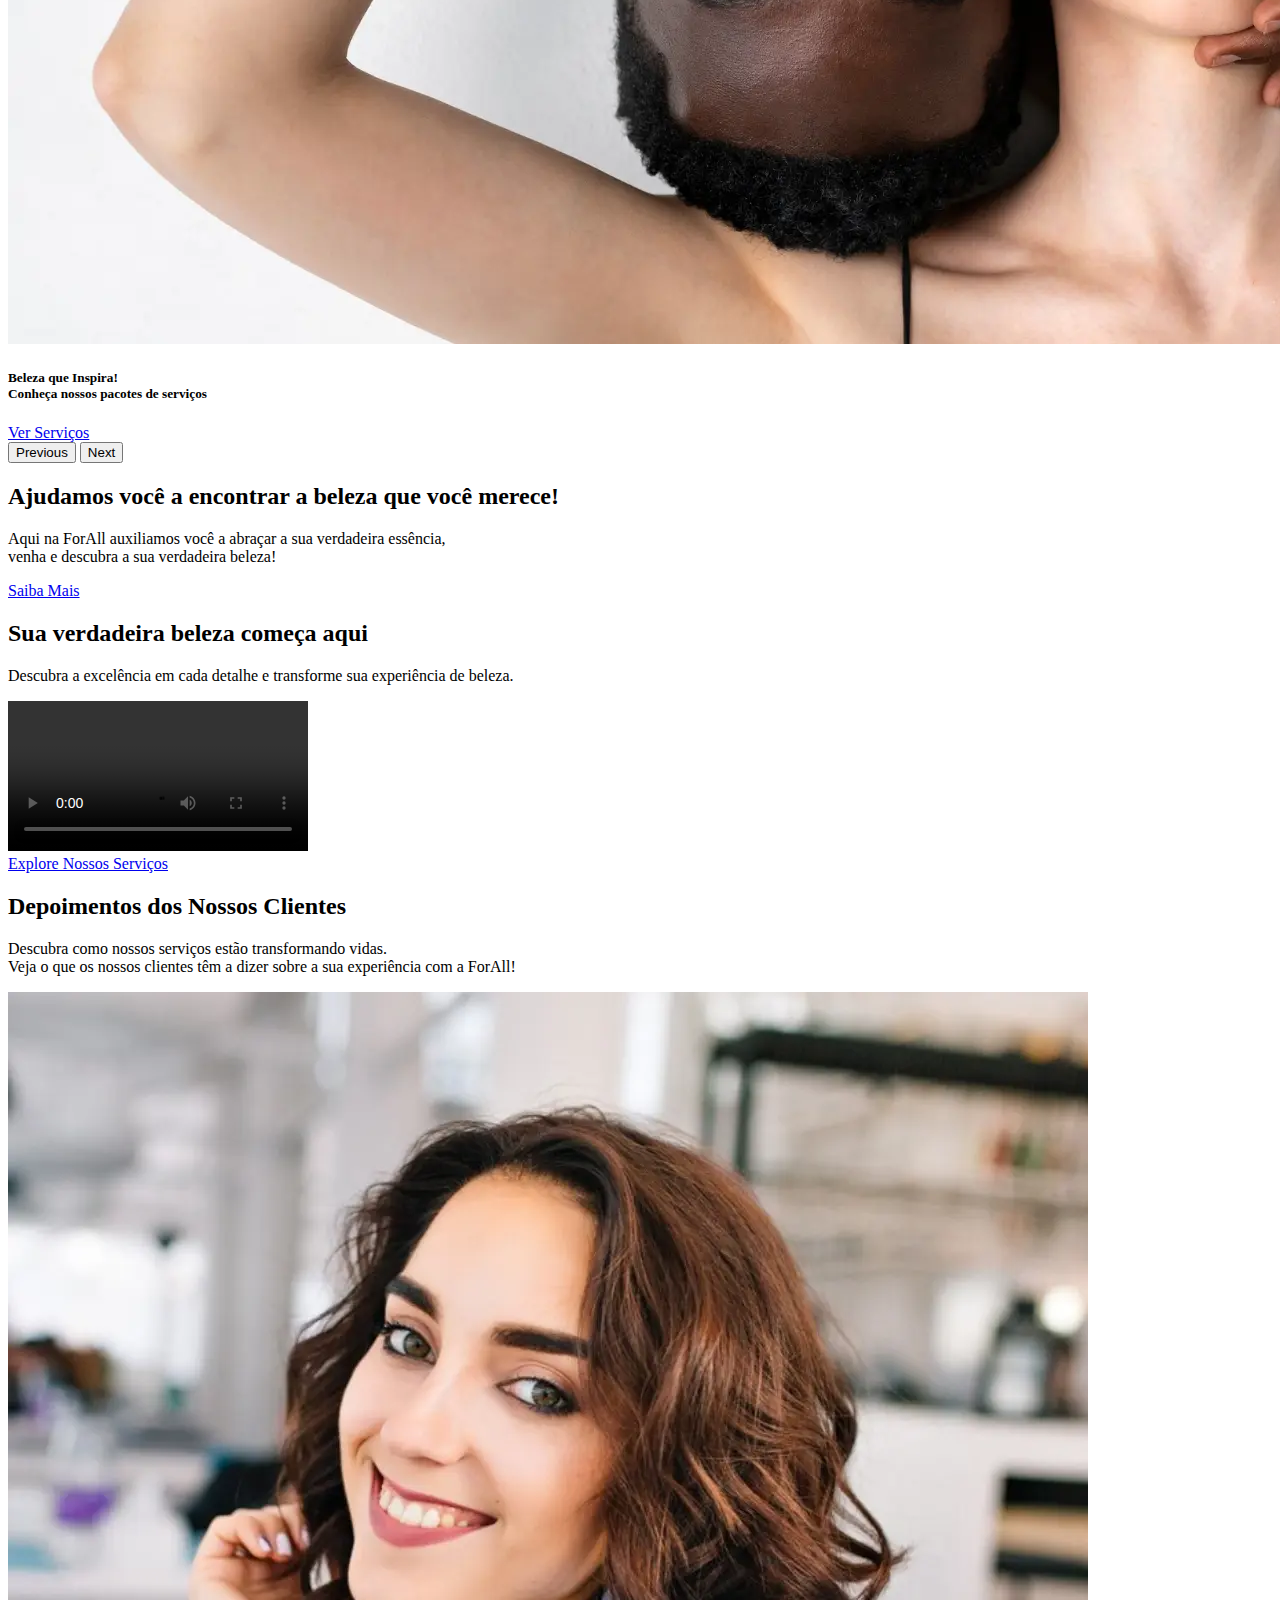
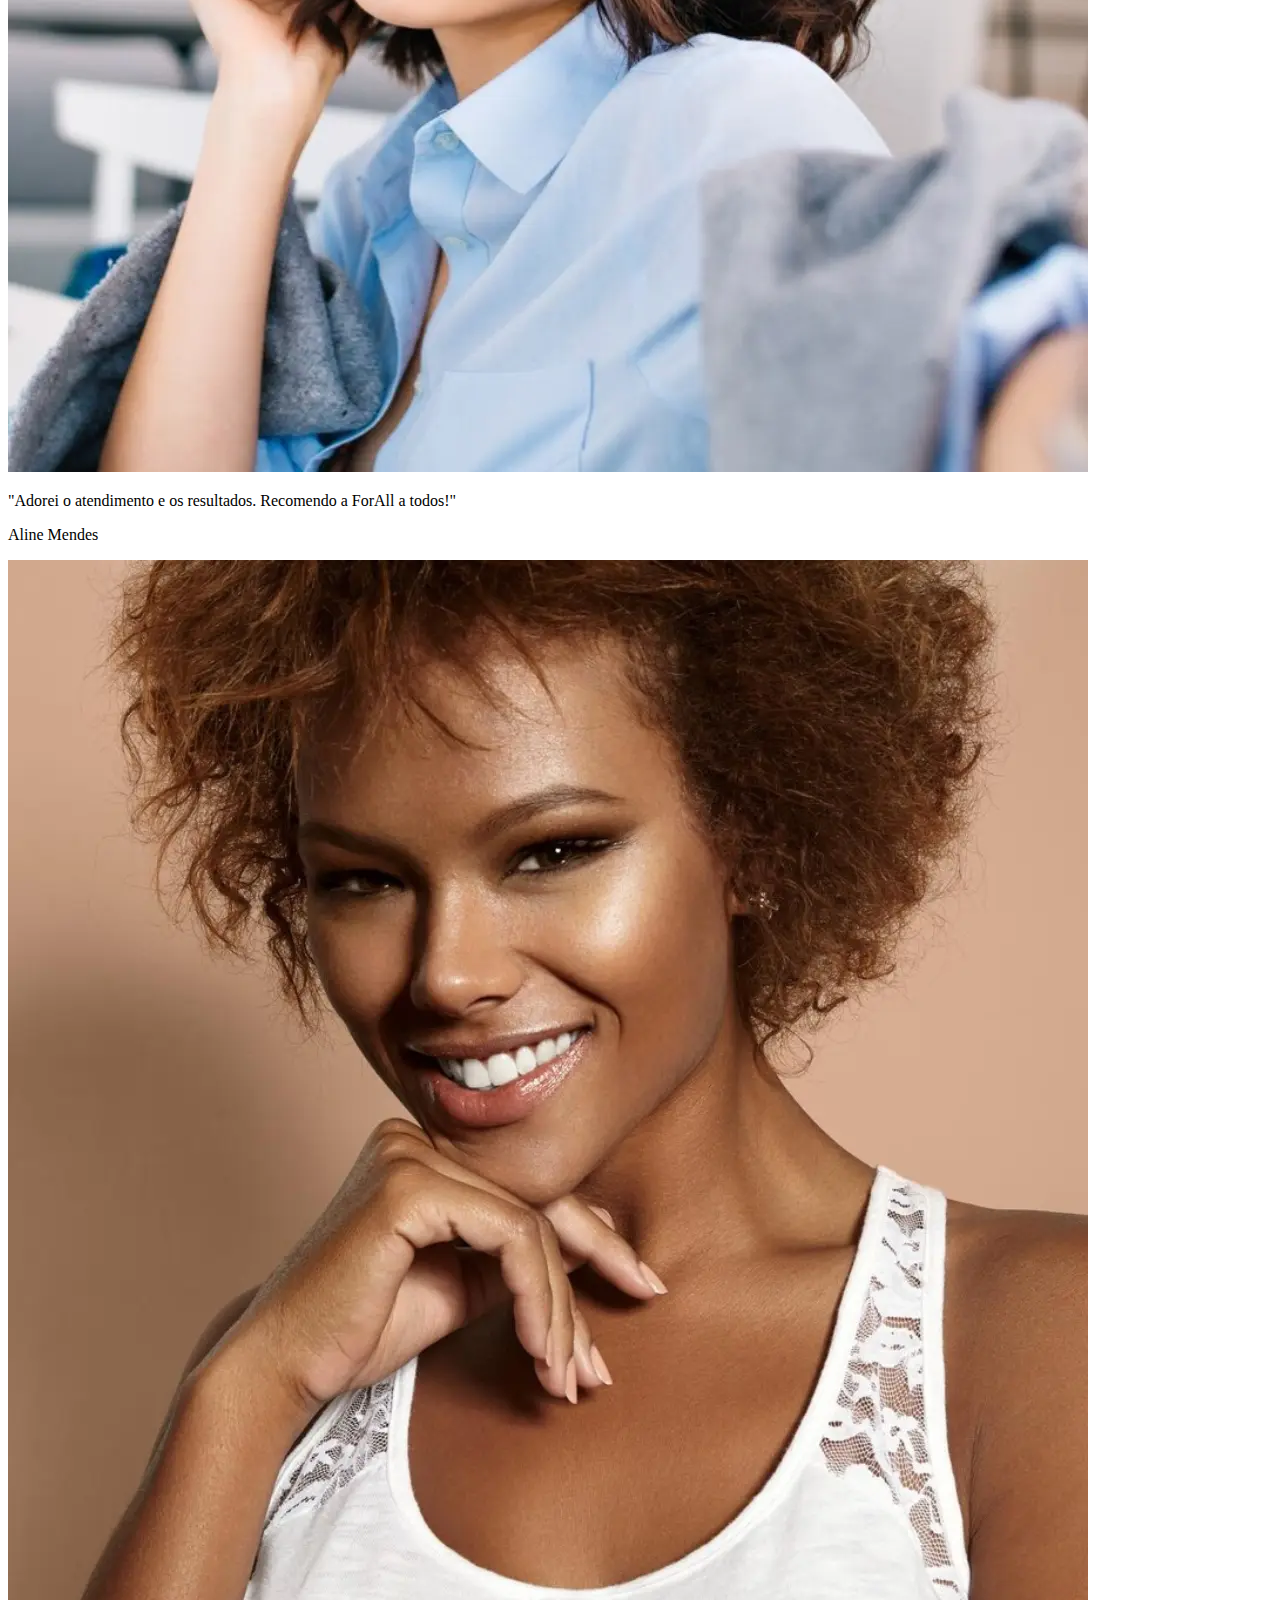
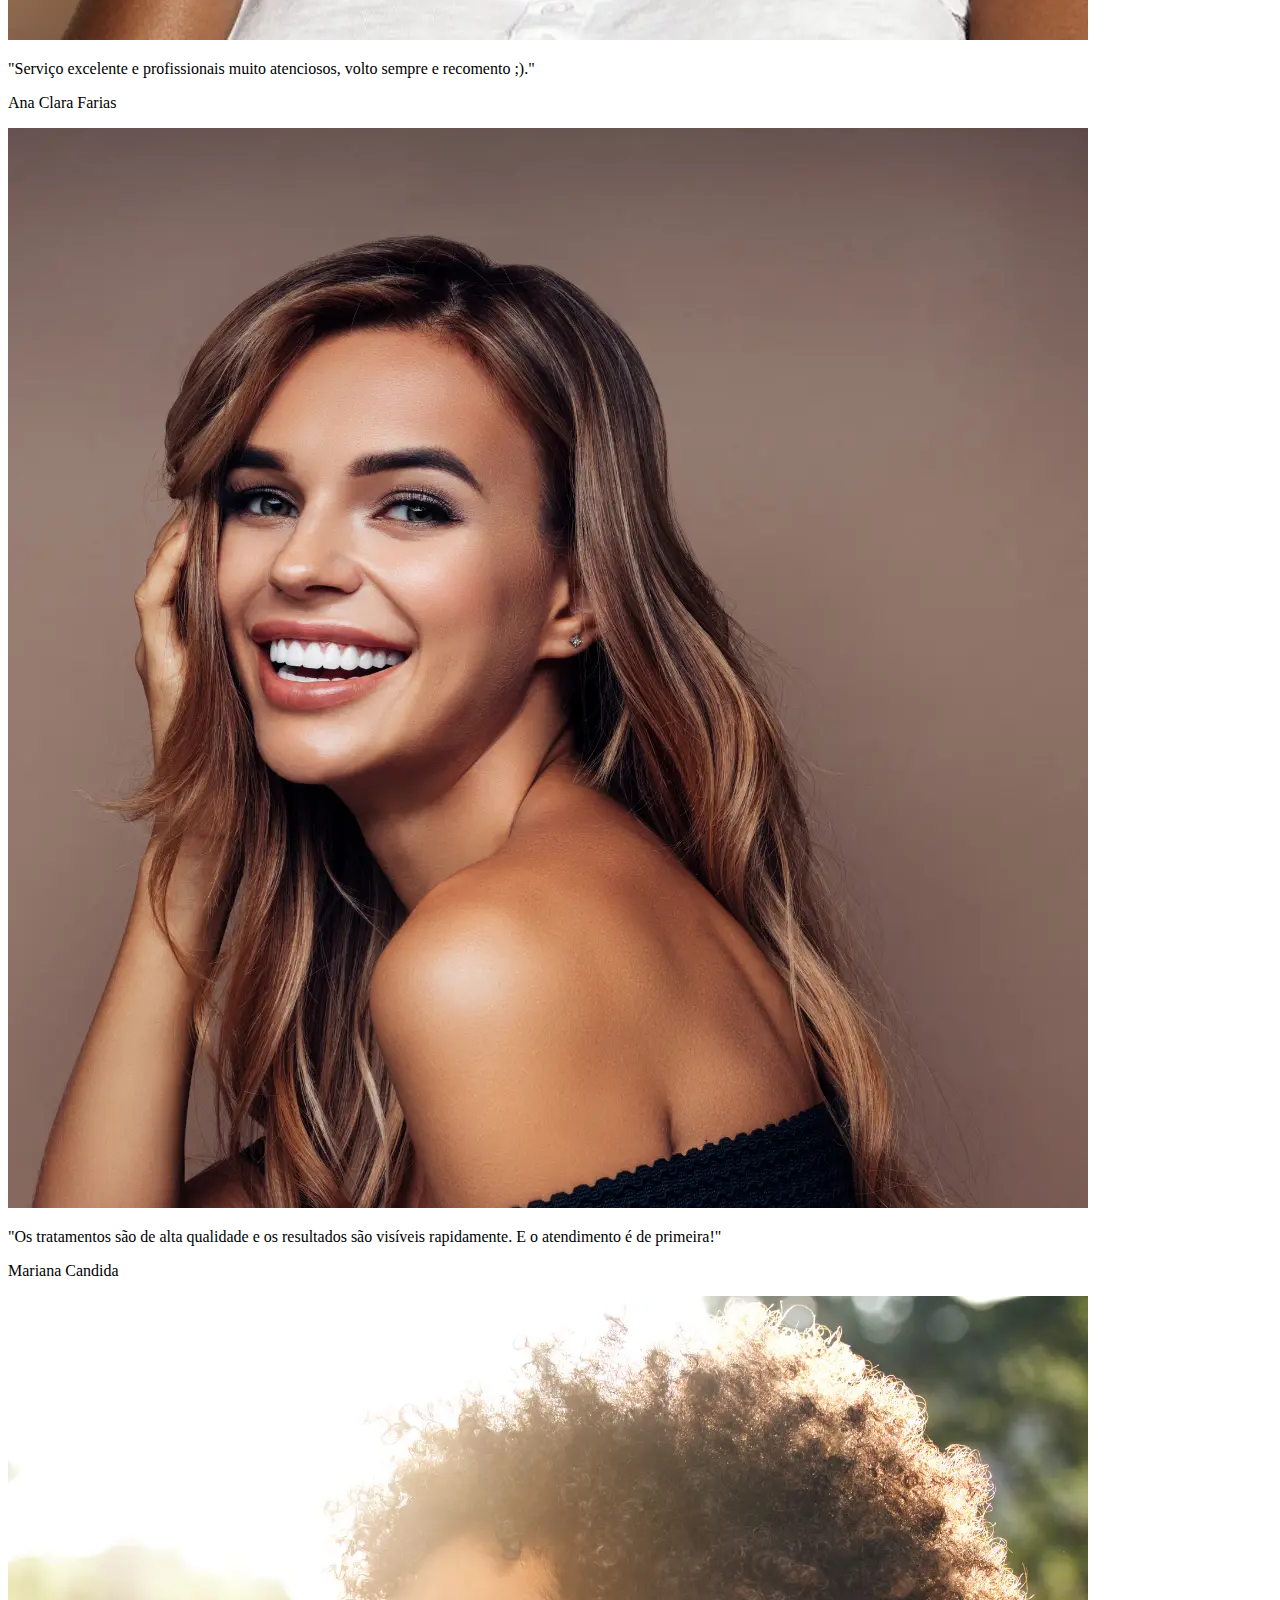
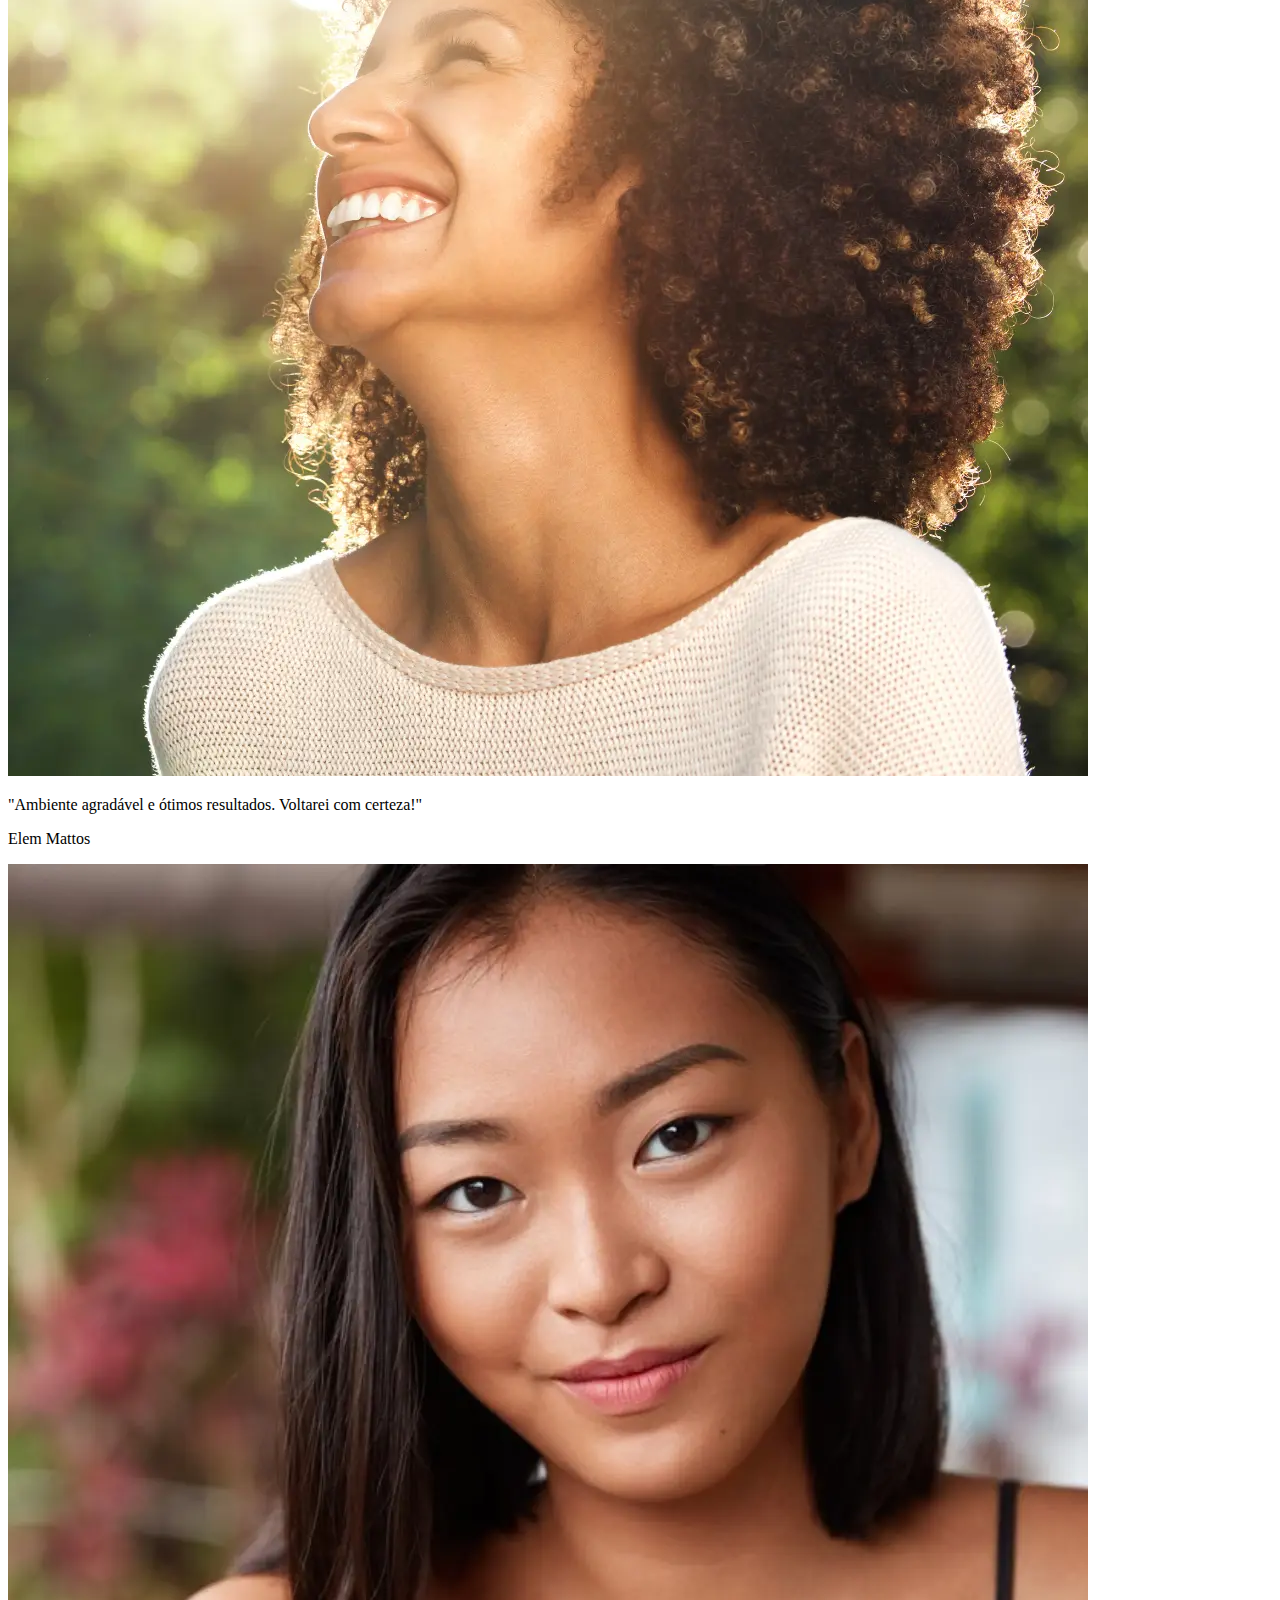
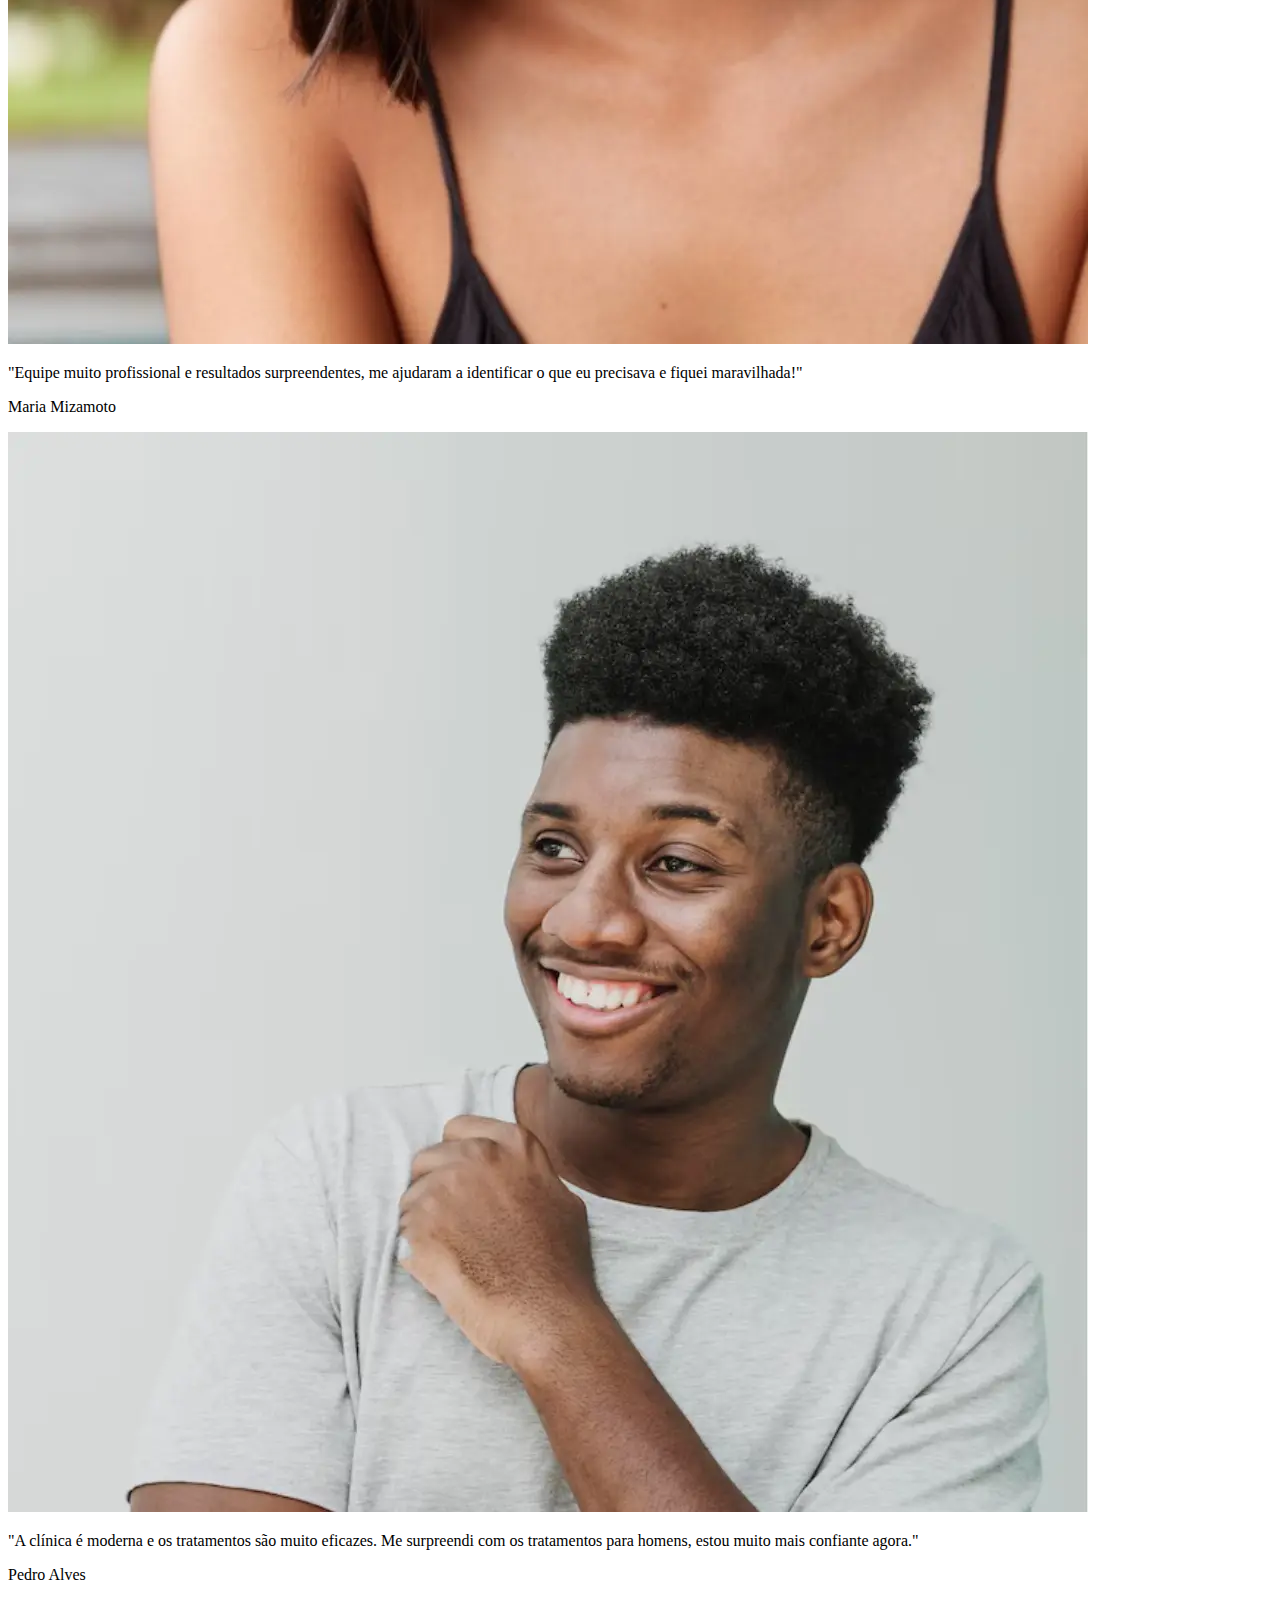
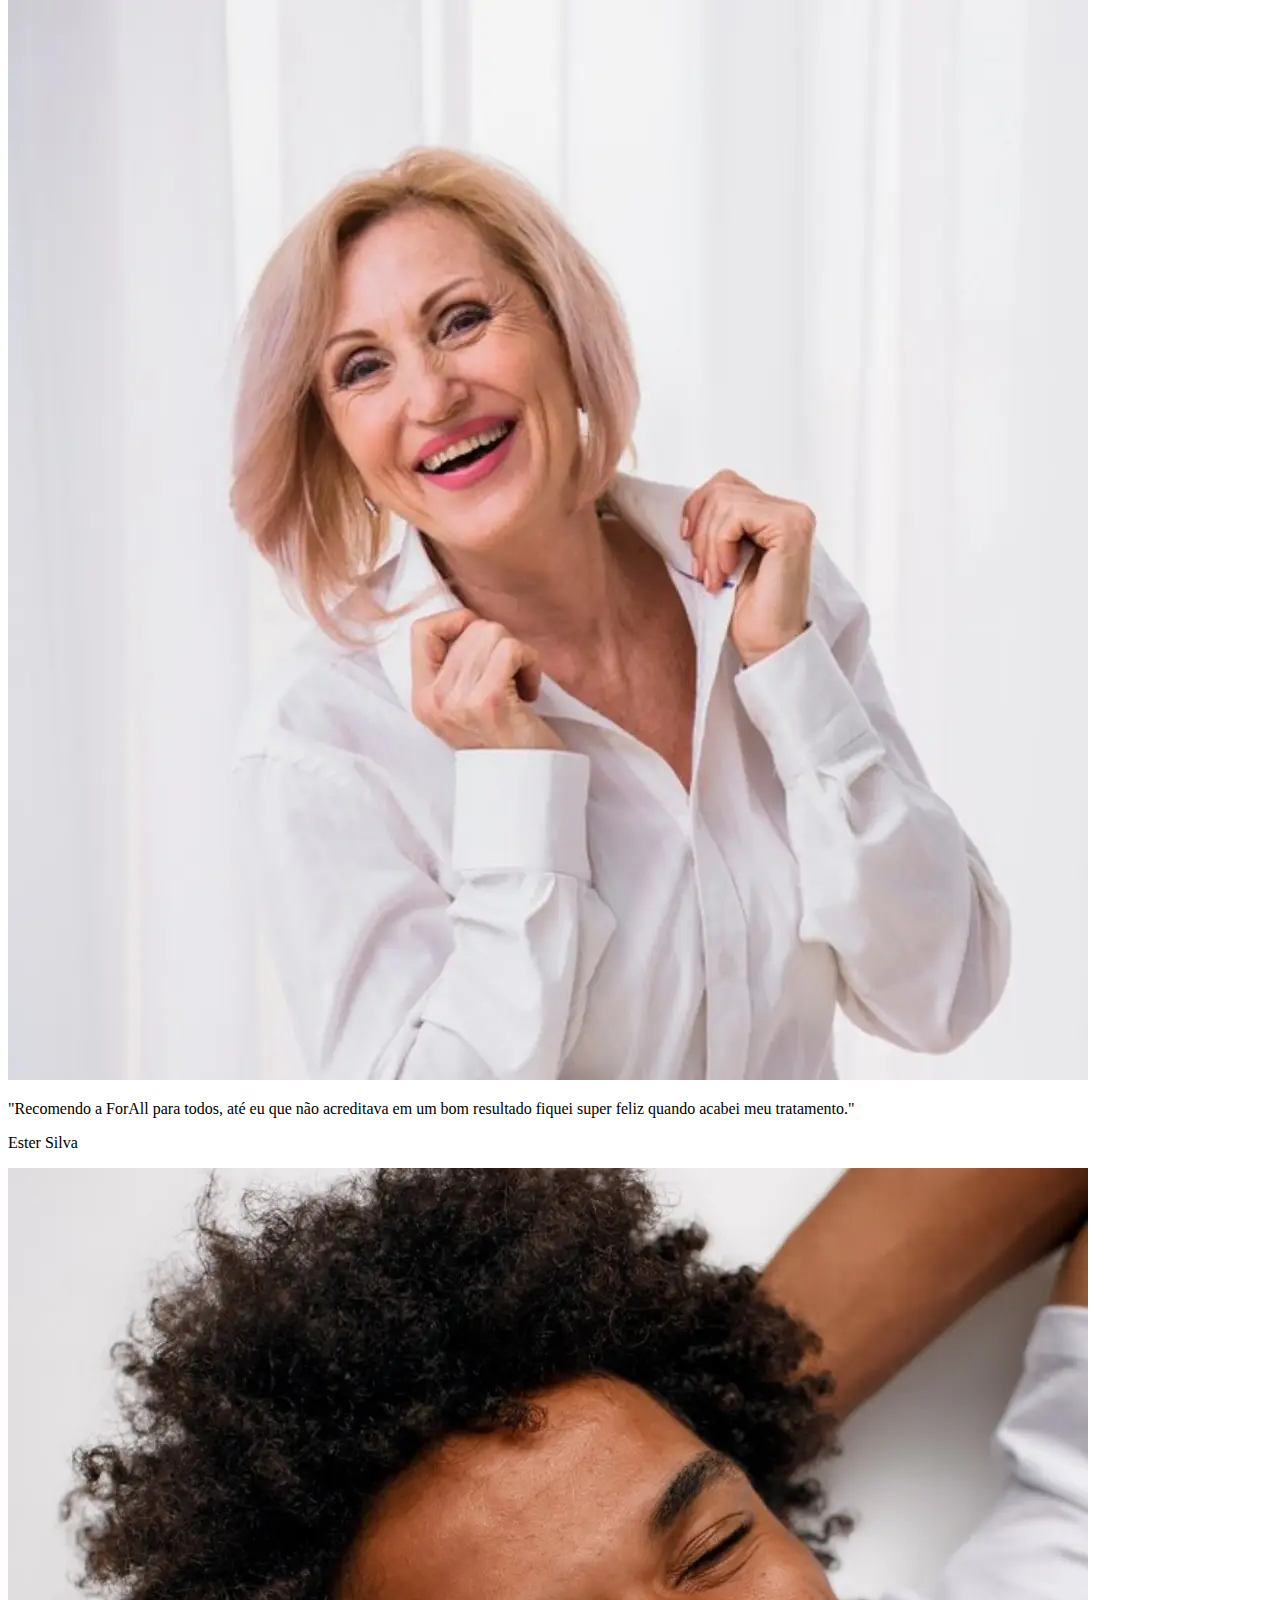
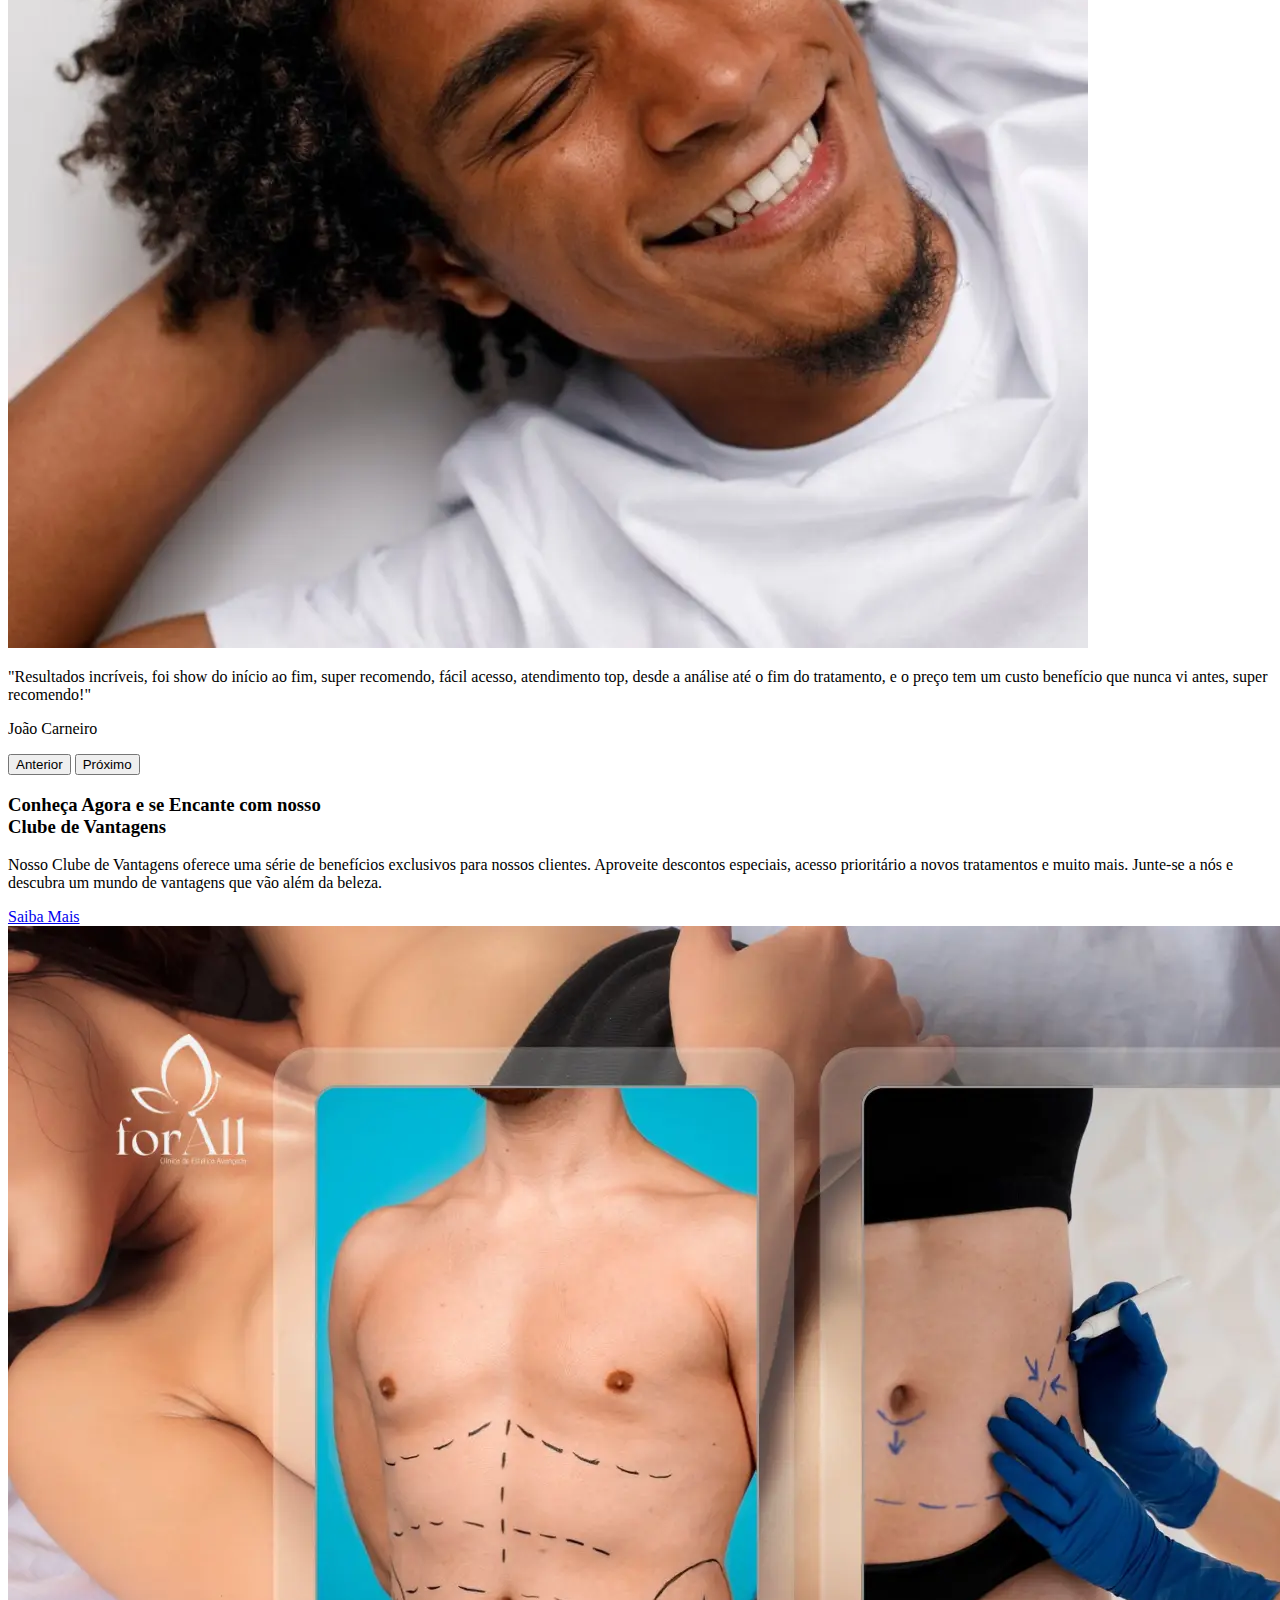
==== commit f0f498e1: "finalização do projeto TCC" ====
--- a/index.html
+++ b/index.html
@@ -55,7 +55,7 @@
         <div class="collapse navbar-collapse" id="navbar-items">
           <ul class="navbar-nav mx-auto">
             <li class="nav-item">
-              <a href="#" class="nav-link active">Home</a>
+              <a href="index.html" class="nav-link active">Home</a>
             </li>
             <li class="nav-item">
               <a href="servicos.html" class="nav-link">Serviços</a>
@@ -64,7 +64,7 @@
               <a href="pacotesdeservicos.html" class="nav-link">Pacotes</a>
             </li>
             <li class="nav-item">
-              <a href="clubedevantagen.html" class="nav-link">Clube de Vantagens</a>
+              <a href="clubedevantagens.html" class="nav-link">Clube de Vantagens</a>
             </li>
             <li class="nav-item">
               <a href="blog.html" class="nav-link">Blog</a>
@@ -268,7 +268,7 @@
             <div class="col-md-6">
                 <h3>Conheça Agora e se Encante com nosso<br><span class="highlight">Clube de Vantagens</span></h3>
                 <p>Nosso Clube de Vantagens oferece uma série de <span class="highlight">benefícios exclusivos</span> para nossos clientes. Aproveite descontos especiais, acesso prioritário a novos tratamentos e muito mais. Junte-se a nós e descubra um mundo de vantagens que vão além da beleza.</p>
-                <a href="clubedevantagen.html" class="btn btn-primary">Saiba Mais</a>
+                <a href="clubedevantagens.html" class="btn btn-primary">Saiba Mais</a>
             </div>
             <div class="col-md-6">
                 <img src="src/imagens/forAll - Pacote Corpo Perfeito.webp" class="img-fluid rounded img-slide" alt="Clube de Vantagens">
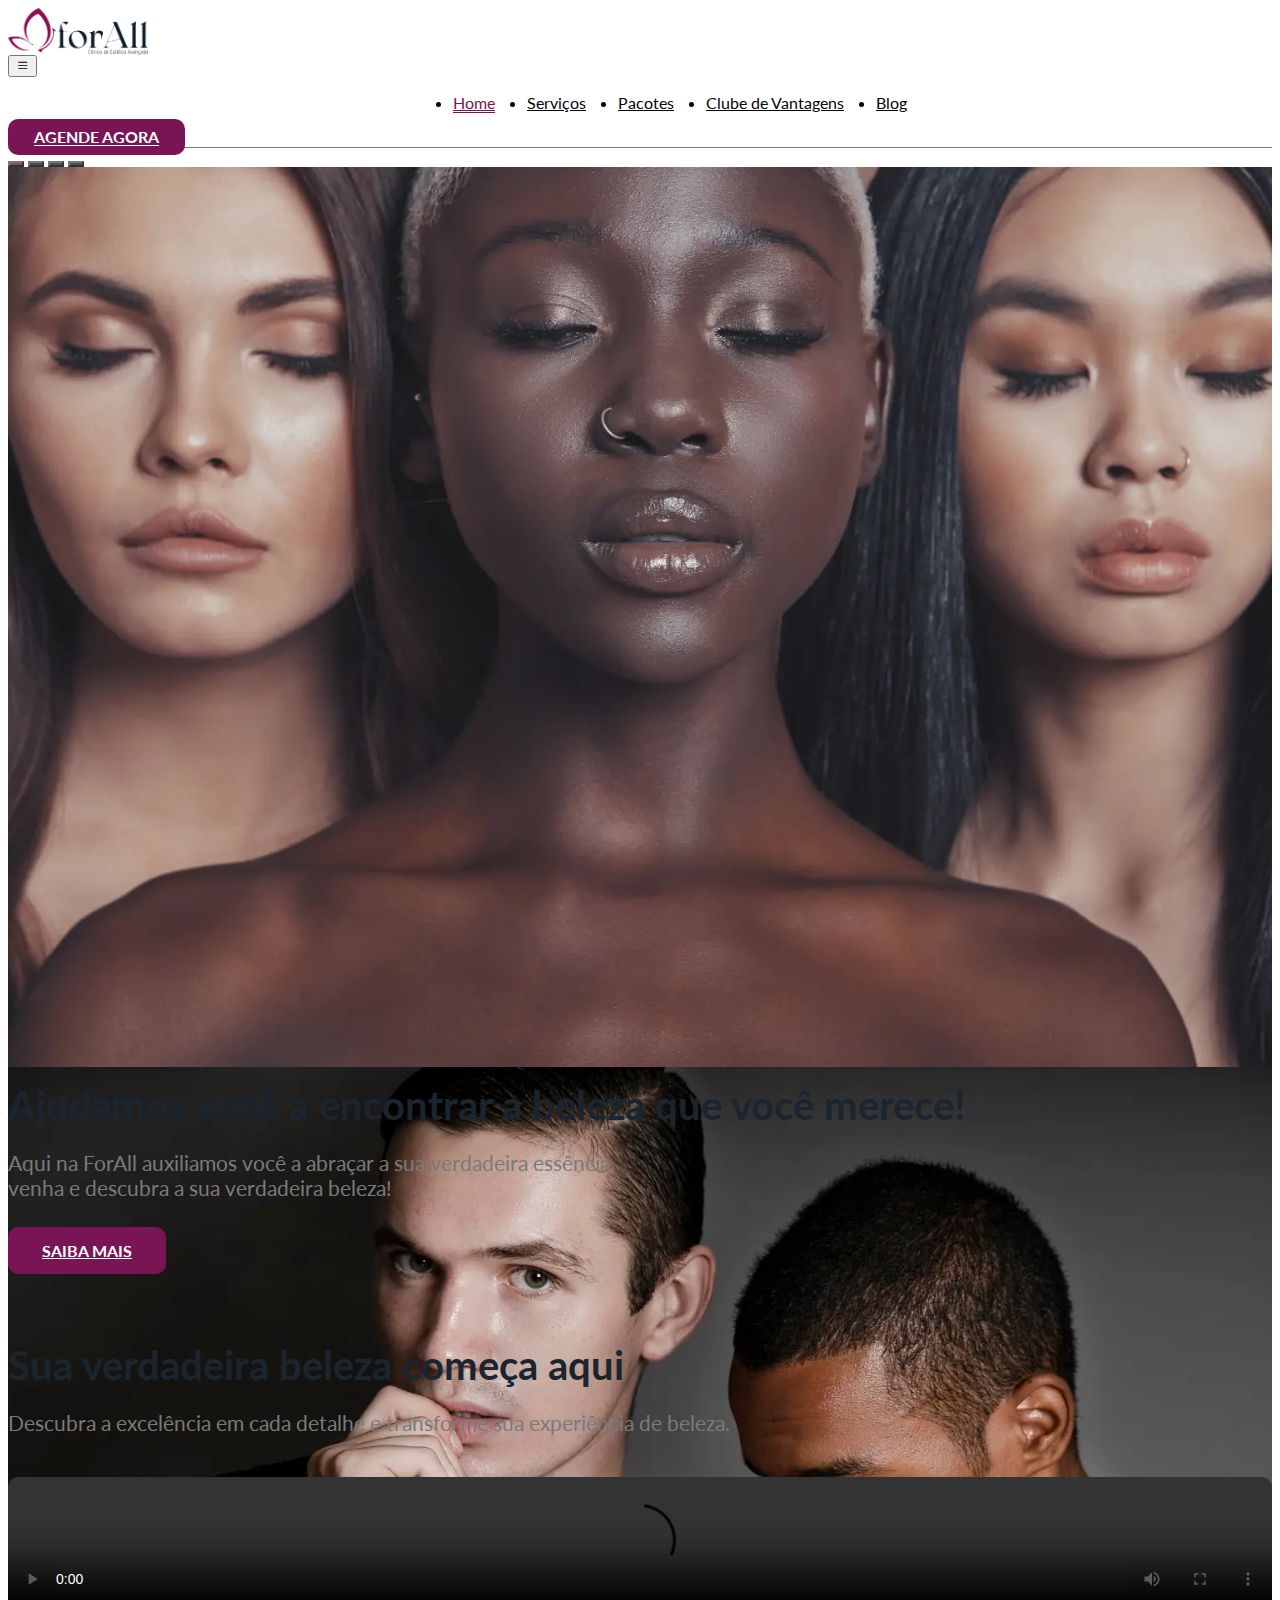
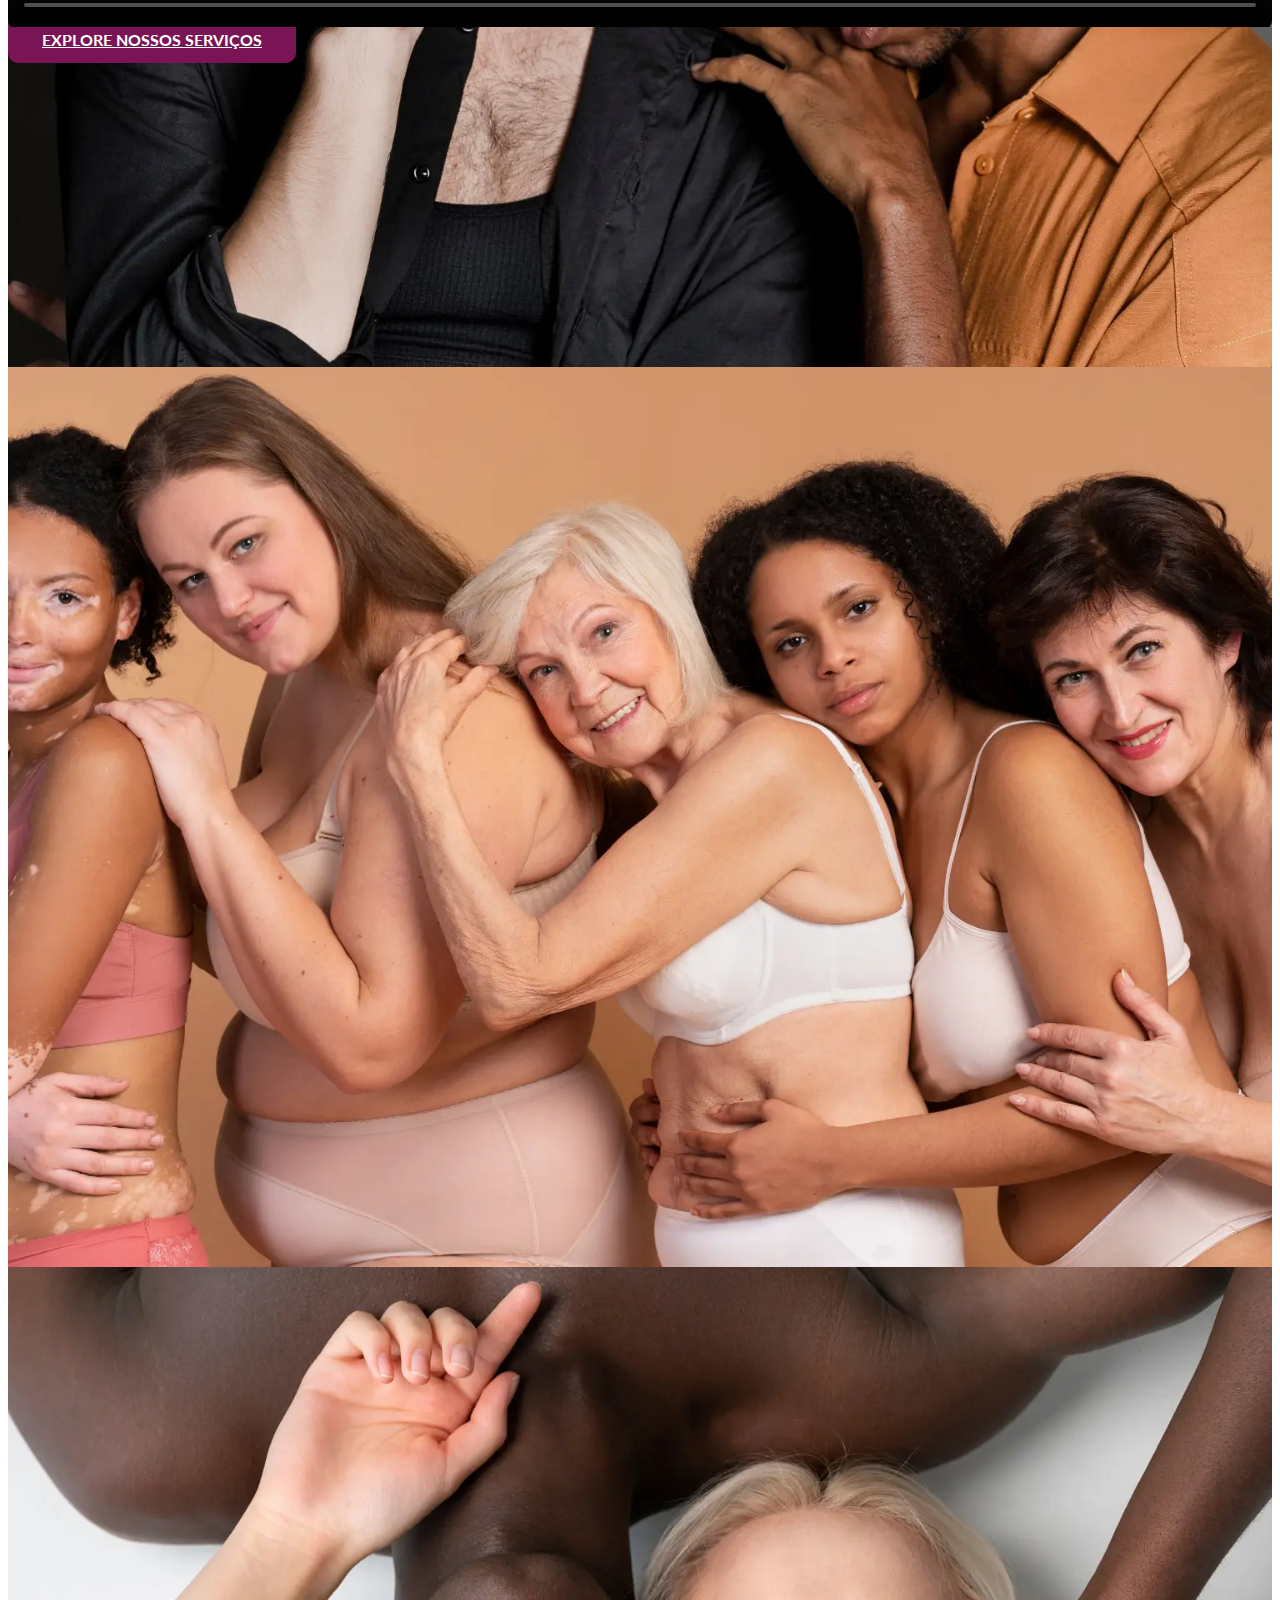
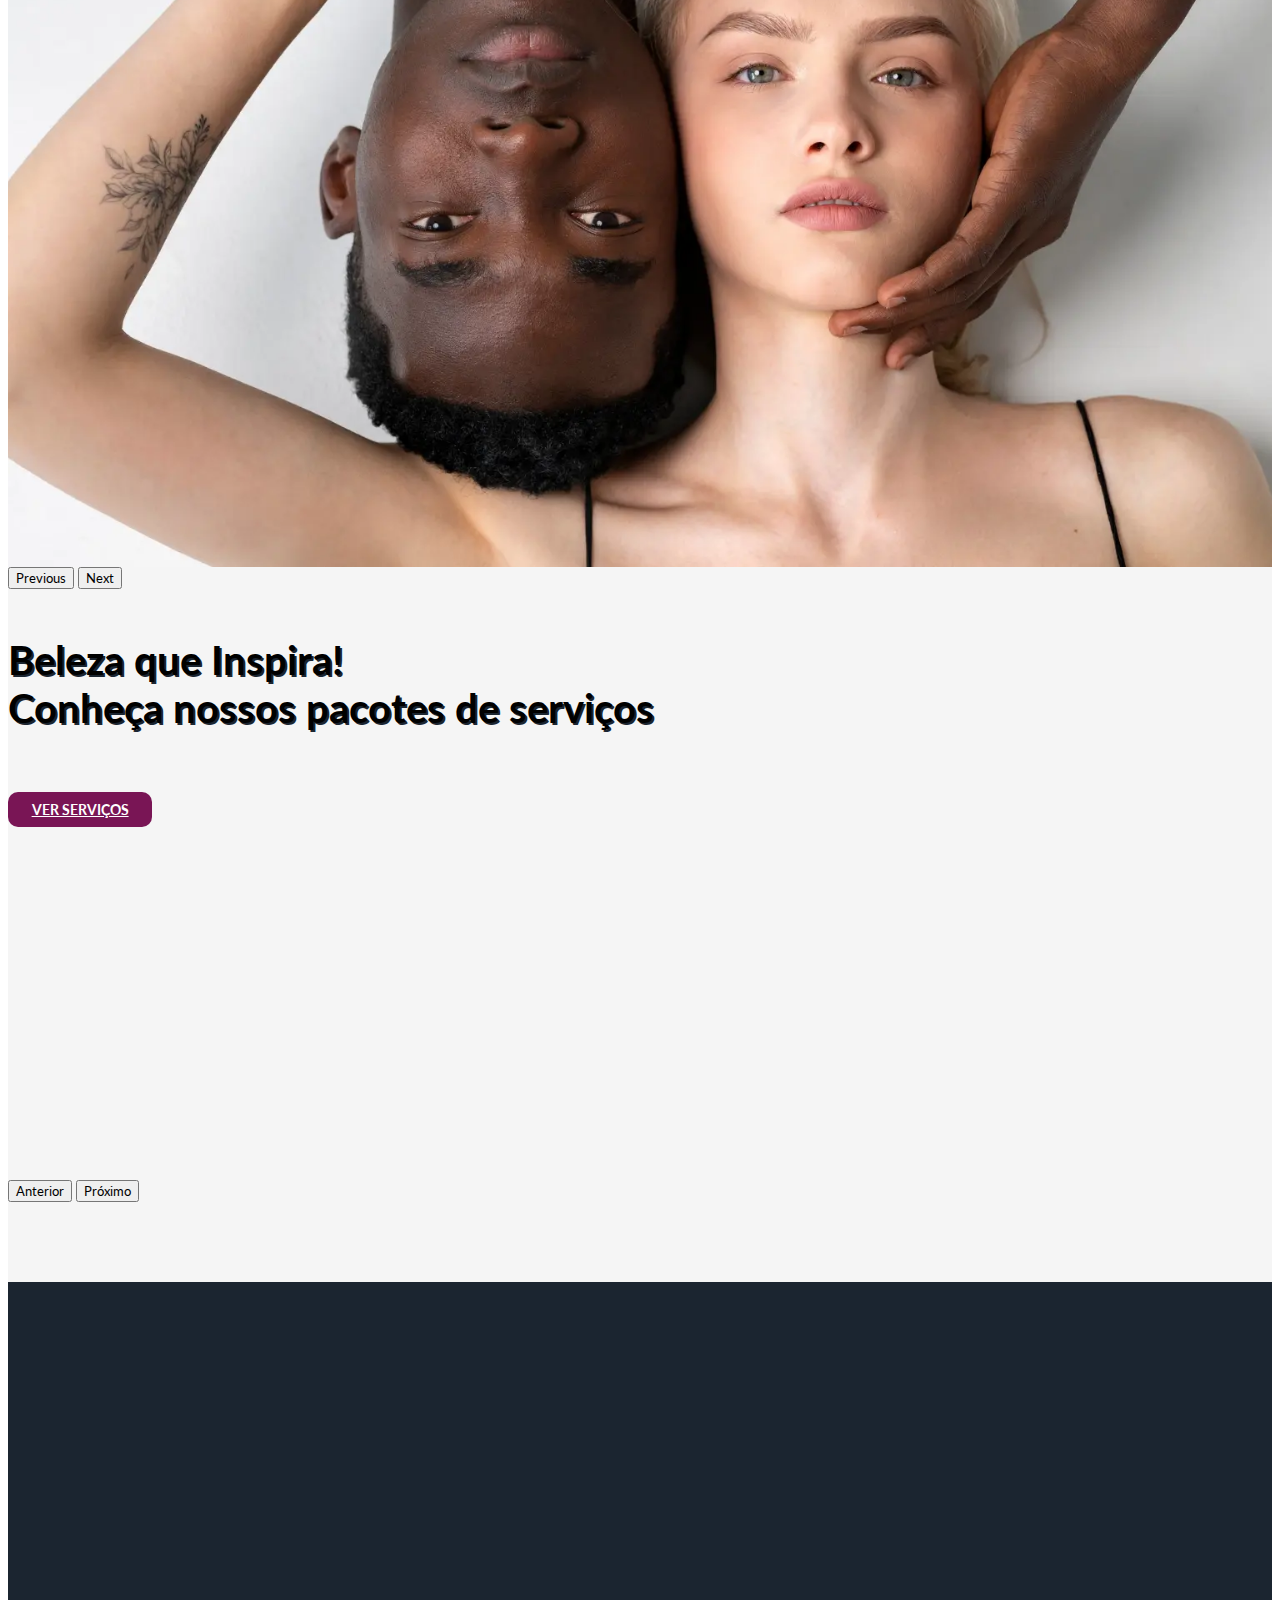
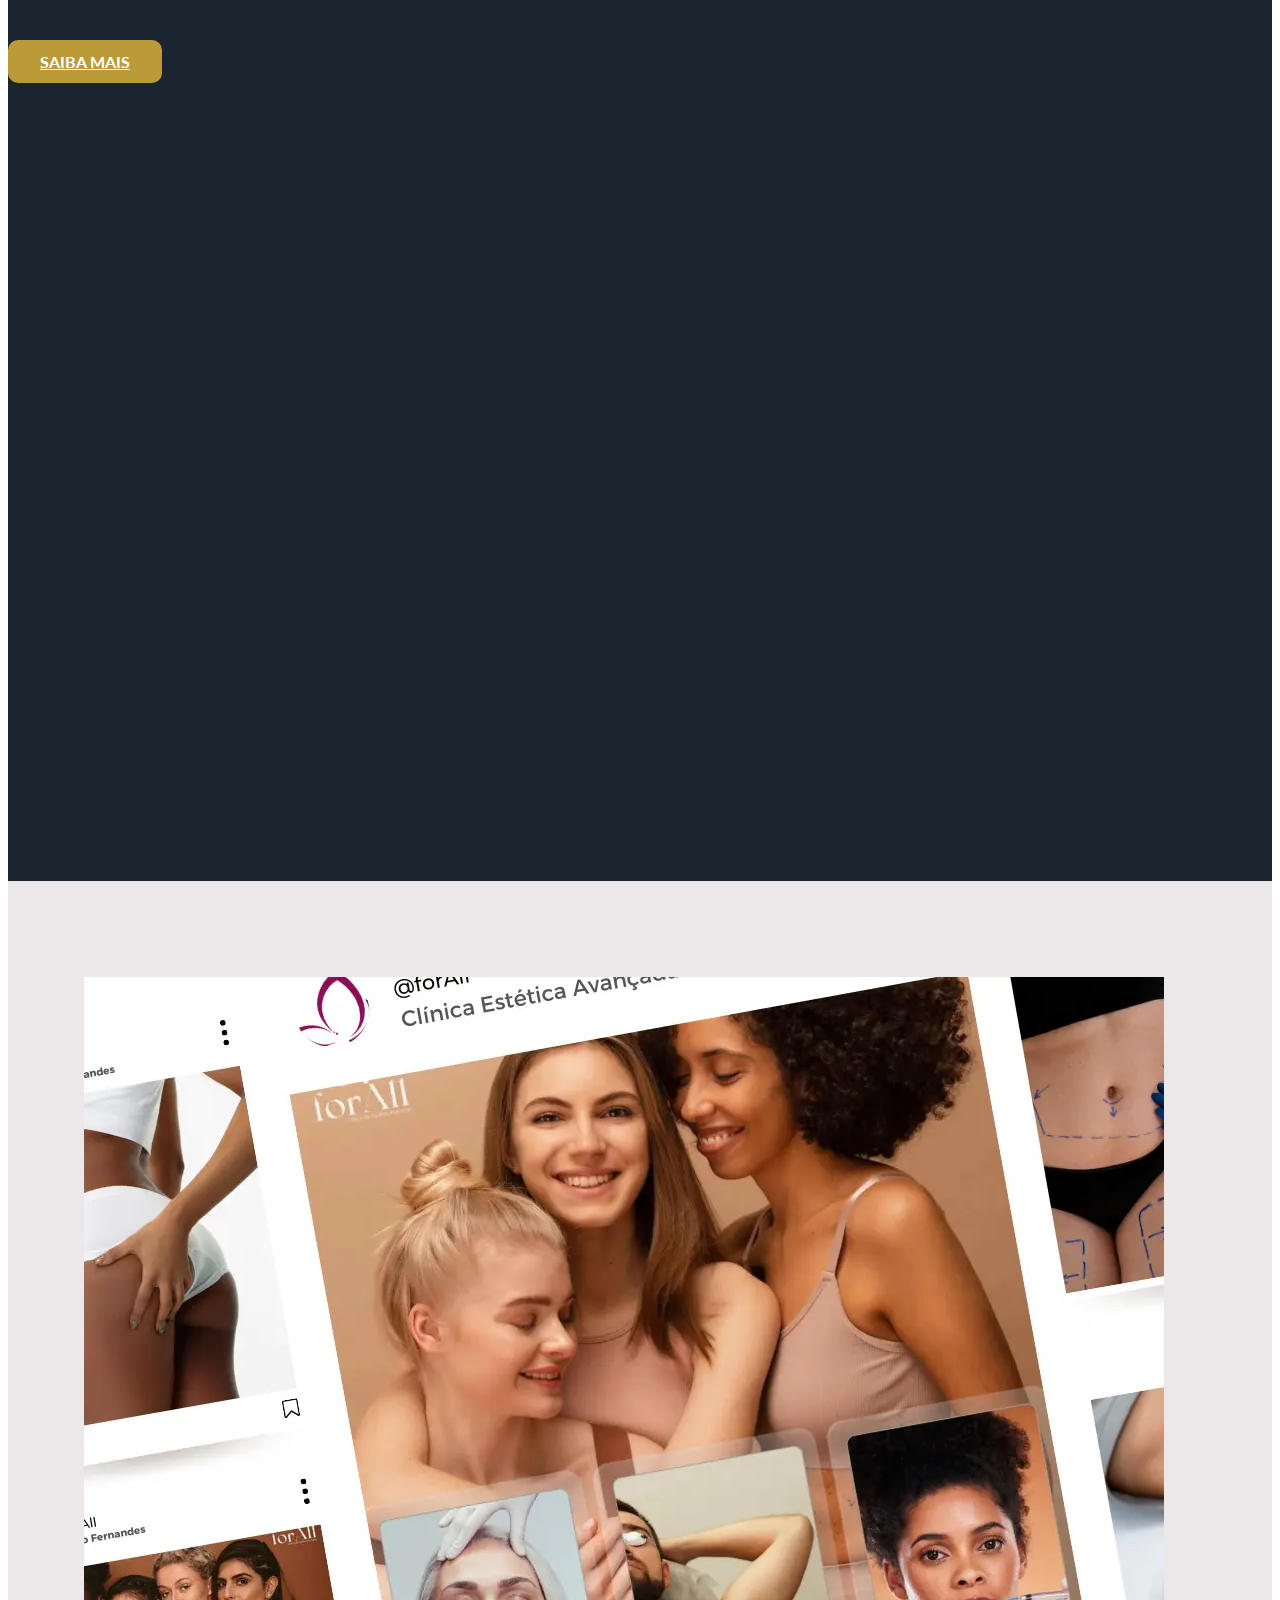
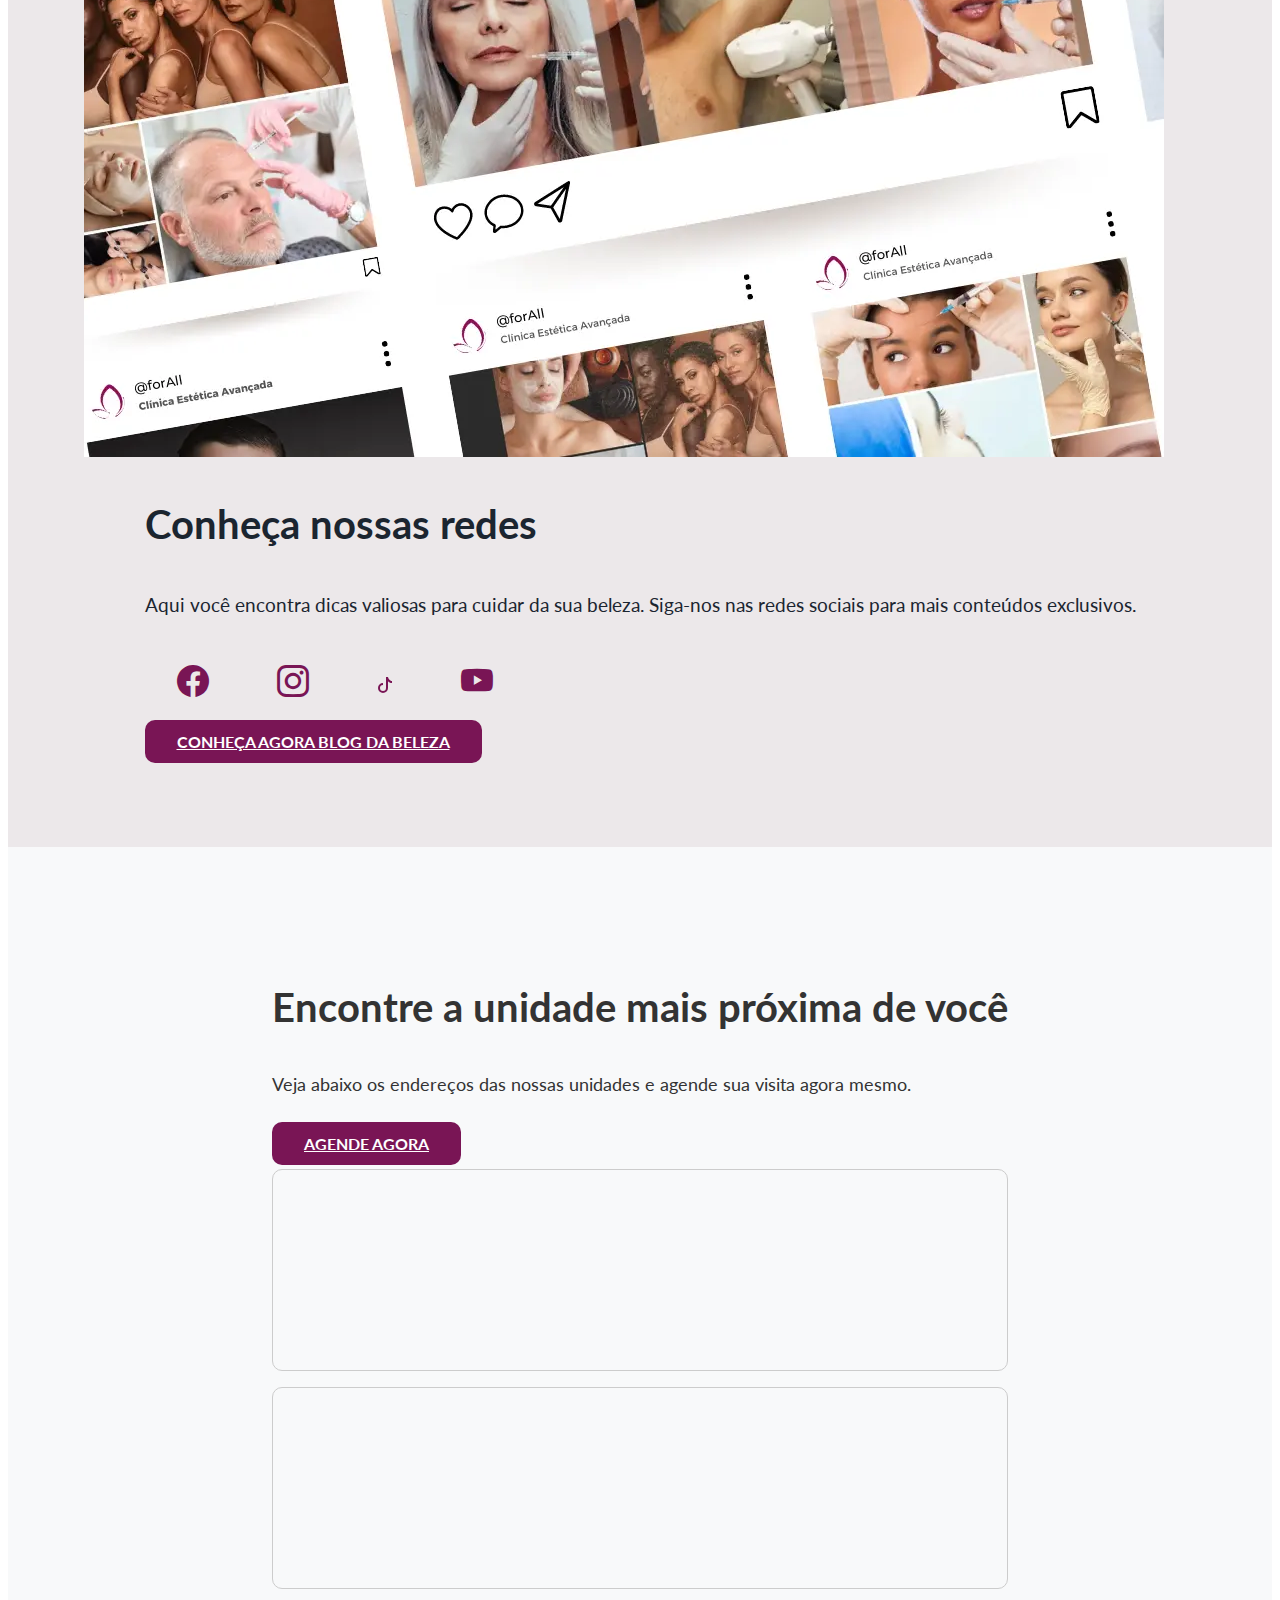
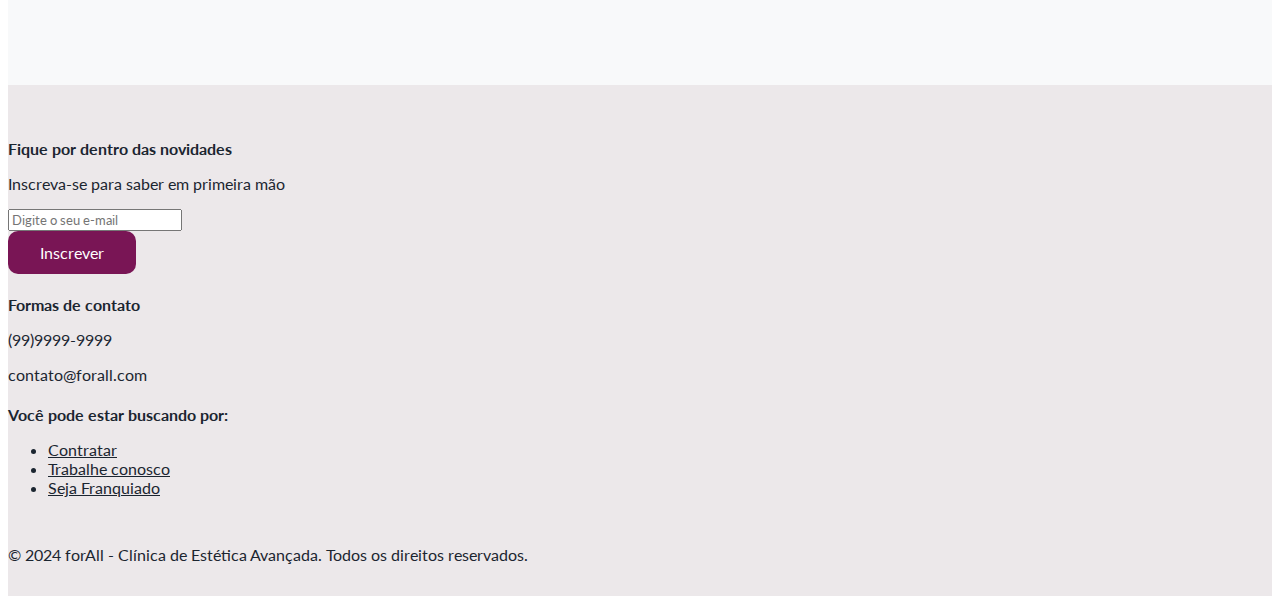
==== commit 2afb9ac3: "correcoes de boas praticas solicitadas pela professora" ====
--- a/index.html
+++ b/index.html
@@ -146,7 +146,7 @@
         <p class="subheadline">Descubra a excelência em cada detalhe e transforme sua experiência de beleza.</p>
         <!-- Vídeo -->
         <div class="video-wrapper mb-4">
-            <video class="img-fluid" controls>
+            <video class="img-fluid img-fade-in" controls>
                 <source src="src/videos/forAll - conheça nossos serviços.mp4" type="video/mp4">
                 Seu navegador não suporta a tag de vídeo.
             </video>
@@ -262,7 +262,7 @@
     });
 </script>
 <!-- Sessão 5: Clube de Vantagens =========================================================================================-->
-<section id="club" class="d-flex align-items-center">
+<section id="club" class="d-flex align-items-center img-fade-in">
     <div class="container">
         <div class="row align-items-center">
             <div class="col-md-6">
@@ -271,7 +271,7 @@
                 <a href="clubedevantagens.html" class="btn btn-primary">Saiba Mais</a>
             </div>
             <div class="col-md-6">
-                <img src="src/imagens/forAll - Pacote Corpo Perfeito.webp" class="img-fluid rounded img-slide" alt="Clube de Vantagens">
+                <img src="src/imagens/forAll - Pacote Corpo Perfeito.webp" class="img-fluid rounded img-slide img-fade-in" alt="Clube de Vantagens">
             </div>
         </div>
     </div>
@@ -292,33 +292,42 @@
             <div class="social-icons mb-4">
                 <a href="https://www.facebook.com/" class="social-icon"><i class="bi bi-facebook"></i></a>
                 <a href="https://www.instagram.com/" class="social-icon"><i class="bi bi-instagram"></i></a>
-                <a href="https://www.tiktok.com/" class="social-icon"><svg xmlns="http://www.w3.org/2000/svg" width="16" height="16" fill="currentColor" class="bi bi-tiktok" viewBox="0 0 16 16">
-                    <path d="M9 0h1.98c.144.715.54 1.617 1.235 2.512C12.895 3.389 13.797 4 15 4v2c-1.753 0-3.07-.814-4-1.829V11a5 5 0 1 1-5-5v2a3 3 0 1 0 3 3z"/>
-                  </svg></i></a>
+                <a href="https://www.tiktok.com/" class="social-icon">
+                    <svg xmlns="http://www.w3.org/2000/svg" width="16" height="16" fill="currentColor" class="bi bi-tiktok" viewBox="0 0 16 16">
+                        <path d="M9 0h1.98c.144.715.54 1.617 1.235 2.512C12.895 3.389 13.797 4 15 4v2c-1.753 0-3.07-.814-4-1.829V11a5 5 0 1 1-5-5v2a3 3 0 1 0 3 3z"/>
+                    </svg>
+                </a>
+                
                 <a href="https://www.youtube.com/" class="social-icon"><i class="bi bi-youtube"></i></a>
             </div>
             <a href="blog.html" class="btn btn-primary">Conheça Agora Blog da Beleza</a>
         </div>
     </div>
 </section>
+<script>
+    window.addEventListener('load', function () {
+        document.querySelector('.image-container').classList.add('show');
+    });
+</script>
+
 <!-- Sessão 7: Localização ================================================================================================-->
 <section id="find-location">
     <div class="container">
         <div class="row">
-            <div class="col-md-6">
+            <div class="col-md-6 img-fade-in">
                 <h3>Encontre a unidade mais próxima de você</h3>
                 <p>Veja abaixo os endereços das nossas unidades e agende sua visita agora mesmo.</p>
                 <a href="#" class="btn btn-primary">Agende Agora</a>
             </div>
             <div class="col-md-6">
                 <div class="row">
-                    <div class="col-md-6">
+                    <div class="col-md-6 img-fade-in">
                         <div id="map1">
                             <!-- Mapa 1 -->
                             <iframe src="https://www.google.com/maps/embed?pb=!1m18!1m12!1m3!1d3105.3660274729565!2d-122.08406568465506!3d37.422002979818944!2m3!1f0!2f0!3f0!3m2!1i1024!2i768!4f13.1!3m3!1m2!1s0x80859a6d00690021%3A0x4a501367f076adff!2sGolden%20Gate%20Bridge!5e0!3m2!1sen!2sus!4v1622095629256!5m2!1sen!2sus" width="100%" height="200" style="border:0;" allowfullscreen="" loading="lazy"></iframe>
                         </div>
                     </div>
-                    <div class="col-md-6">
+                    <div class="col-md-6 img-fade-in">
                         <div id="map2">
                             <!-- Mapa 2 -->
                             <iframe src="https://www.google.com/maps/embed?pb=!1m18!1m12!1m3!1d3105.3660274729565!2d-122.08406568465506!3d37.422002979818944!2m3!1f0!2f0!3f0!3m2!1i1024!2i768!4f13.1!3m3!1m2!1s0x80859a6d00690021%3A0x4a501367f076adff!2sGolden%20Gate%20Bridge!5e0!3m2!1sen!2sus!4v1622095629256!5m2!1sen!2sus" width="100%" height="200" style="border:0;" allowfullscreen="" loading="lazy"></iframe>
@@ -383,5 +392,46 @@
         </div>
       </div>
     </footer>
+    <script>
+        document.addEventListener('DOMContentLoaded', function () {
+          const images = document.querySelectorAll('.img-fade-in');
+          
+          // Função para adicionar a classe "show" às imagens quando entram na tela
+          const showImages = () => {
+            images.forEach((img) => {
+              const rect = img.getBoundingClientRect();
+              if (rect.top < window.innerHeight && rect.bottom > 0) {
+                img.classList.add('show');
+              }
+            });
+          };
+        
+          // Mostrar imagens quando a página carregar
+          showImages();
+        
+          // Mostrar imagens ao rolar a página
+          window.addEventListener('scroll', showImages);
+        });
+        </script>
+        
+        <script>
+            document.addEventListener('DOMContentLoaded', () => {
+                const navbarToggler = document.querySelector('.navbar-toggler');
+                const navbarItems = document.querySelector('#navbar-items');
+        
+                // Abre o menu ocupando toda a tela
+                navbarToggler.addEventListener('click', () => {
+                    navbarItems.classList.toggle('show');
+                });
+        
+                // Fecha o menu ao clicar fora dele
+                document.addEventListener('click', (event) => {
+                    const isClickInside = navbarItems.contains(event.target) || navbarToggler.contains(event.target);
+                    if (!isClickInside) {
+                        navbarItems.classList.remove('show');
+                    }
+                });
+            });
+        </script>
   </body>
 </html>
--- a/css/styles.css
+++ b/css/styles.css
@@ -0,0 +1,748 @@
+* {
+    font-family: 'Lato', sans-serif;
+}
+
+.bg-primary-color {
+    background-color: #fff;
+}
+
+.bg-secondary-color {
+    background-color: #ece8ea;
+}
+
+.ba-dark-color {
+    background-color: #1B2530;
+}
+
+.primary-color {
+    color: #050505;
+}
+
+.secondary-color {
+    color: #7a7a7a;
+}
+
+/* NAVBAR ===============================================================================*/
+#navbar {
+    border-bottom: 1px solid #7a7a7a;
+}
+
+#navbar a {
+    color: #050505;
+}
+
+#navbar a:hover {
+    color: #791555;
+}
+
+#navbar .active {
+    border-bottom: 1px solid #791555;
+    color: #791555;
+}
+
+.navbar-brand {
+    display: flex;
+}
+
+.navbar-brand img {
+    width: 140px;
+}
+
+#navbar-items .navbar-nav {
+    display: flex;
+    justify-content: center;
+    width: 100%;
+}
+
+#navbar-items .nav-item {
+    margin: 0 1em;
+}
+
+/* Estilo do botão "Agende Agora" na navbar */
+#navbar .btn-cta {
+    background-color: #791555; /* Cor de fundo do botão */
+    color: #fff; /* Cor do texto do botão */
+    border: 2px solid transparent; /* Borda padrão transparente */
+    padding: 0.4em 1.5em; /* Reduza o padding para evitar quebra de linha */
+    white-space: nowrap; /* Impede a quebra de linha dentro do botão */
+    text-transform: uppercase; /* Transformar texto em maiúsculas */
+    border-radius: 10px; /* Bordas arredondadas */
+    transition: background-color 0.6s cubic-bezier(0.4, 0, 0.2, 1), color 0.6s cubic-bezier(0.4, 0, 0.2, 1), border-color 0.6s cubic-bezier(0.4, 0, 0.2, 1);
+}
+
+#navbar .btn-cta:hover {
+    background-color: #ffffff; /* Cor de fundo do botão ao passar o mouse */
+    color: #791555; /* Cor do texto ao passar o mouse */
+    border-color: #791555; /* Cor da borda ao passar o mouse */
+}
+
+@media (max-width: 991.98px) {
+    #navbar-items {
+        flex-direction: column;
+        align-items: flex-start; /* Alinha itens do menu à esquerda */
+    }
+
+    #navbar-items .navbar-nav {
+        flex-direction: column;
+        align-items: flex-start; /* Alinha itens do menu à esquerda */
+        margin-bottom: 1em;
+        width: 100%; /* Garante que a largura dos itens do menu ocupe 100% do container */
+        height: 100%;
+    }
+
+    #navbar-items .nav-item {
+        margin: 0.5em 0; /* Ajusta o espaçamento para o menu em tela pequena */
+    }
+
+    .navbar-brand {
+        margin-bottom: 1em; /* Espaçamento entre o logo e o menu em telas pequenas */
+    }
+
+    .btn-cta {
+        margin-top: 1em; /* Espaçamento acima do botão em telas pequenas */
+        align-self: flex-start; /* Alinha o botão à esquerda */
+    }
+}
+
+/* SESSÃO 1: banners carrossel =========================================================*/
+#slider-container {
+    height: 100vh;
+}
+
+#slider .carousel-item {
+    height: 100vh;
+}
+
+#slider .carousel-item img {
+    width: 100%;
+    height: 100%;
+    object-fit: cover;
+    object-position: center;
+}
+
+#slider .carousel-caption {
+    bottom: 4em; /* Ajuste a posição vertical da legenda para desktop */
+}
+
+#slider .carousel-caption h5 {
+    font-size: 2.5em;
+    text-shadow: #1b2530 2px 2px;
+}
+
+.btn-cta {
+    background-color: #791555; /* Cor de fundo do botão */
+    color: #ffffff; /* Cor do texto do botão */
+    border: 2px solid transparent; /* Borda padrão transparente */
+    padding: 0.5em 1.5em; /* Ajuste o espaçamento interno do botão */
+    text-transform: uppercase; /* Transformar texto em maiúsculas */
+    border-radius: 10px; /* Bordas arredondadas */
+    transition: background-color 0.3s ease, color 0.3s ease, border-color 0.3s ease;
+}
+
+.btn-cta:hover {
+    background-color: #ffffff; /* Cor de fundo do botão ao passar o mouse */
+    color: #791555; /* Cor do texto ao passar o mouse */
+    border-color: #791555; /* Cor da borda ao passar o mouse */
+}
+
+#slider .btn {
+    padding: 0.5em 1.5em; /* Ajuste o tamanho do botão */
+    font-size: 0.9em; /* Ajuste o tamanho da fonte */
+    margin-top: 1em;
+}
+
+.carousel-control-prev i,
+.carousel-control-next i {
+    color: #791555;
+    font-size: 3em;
+}
+
+.carousel-indicators [data-bs-target] {
+    background-color: #1B2530;
+    opacity: 0.8;
+}
+
+.carousel-indicators .active {
+    background-color: #791555;
+}
+
+@media (max-width: 767px) {
+    #slider-container {
+        height: 100vh;
+    }
+
+    #slider .carousel-item {
+        height: 100vh;
+    }
+
+    #slider .carousel-item img {
+        object-fit: cover;
+        object-position: center;
+    }
+
+    #slider .carousel-caption {
+        bottom: 1.5em; /* Ajuste a posição vertical da legenda para mobile */
+    }
+
+    #slider .carousel-caption h5 {
+        font-size: 1.2em; /* Ajuste o tamanho da fonte para mobile */
+    }
+
+    .btn-cta {
+        padding: 0.4em 1em; /* Ajuste o espaçamento interno do botão para mobile */
+        font-size: 0.8em; /* Ajuste o tamanho da fonte para mobile */
+    }
+
+    .carousel-indicators {
+        bottom: 4em; /* Ajuste a posição vertical dos indicadores para mobile */
+    }
+}
+
+/* SESSÃO 2 ==================================================================================*/
+#section-2 {
+    background-color: #ece8ea; /* Cor de fundo da sessão */
+    color: #1B2530; /* Cor do texto */
+}
+
+.headline {
+    font-size: 2.5em;
+    color: #1B2530;
+    margin-bottom: 0.5em;
+    font-weight: regular;
+}
+
+.subheadline {
+    font-size: 1.3em;
+    color: #7a7a7a;
+    margin-bottom: 2em;
+}
+
+.btn-primary {
+    background-color: #791555; /* Cor de fundo do botão */
+    border-color: #791555; /* Cor da borda do botão */
+    color: #fff; /* Cor do texto do botão */
+    padding: 0.75em 2em; /* Espaçamento interno do botão */
+    text-transform: uppercase; /* Transformar texto em maiúsculas */
+    border-radius: 10; /* bordas arredondadas */
+}
+
+.btn-primary:hover {
+    background-color: #ffffff; /* Cor de fundo do botão ao passar o mouse */
+    border-color: #791555; /* Cor da borda do botão ao passar o mouse */
+    color: #791555; /* Cor do texto ao passar o mouse */
+}
+
+/* Efeito de Transição */
+#section-2 h2,
+#section-2 p,
+#section-2 .btn {
+    opacity: 0;
+    transform: translateY(-20px);
+    transition: all 0.5s ease-in-out;
+}
+
+#section-2.visible h2,
+#section-2.visible p,
+#section-2.visible .btn {
+    opacity: 1;
+    transform: translateY(0);
+}
+
+/* Sessão 3: Serviços ===================================================================================*/
+#premium-services {
+    background-color: #ffffff;
+    color: #1B2530;
+    padding: 3em 0;
+}
+
+/* Estilo do título principal */
+.headline {
+    font-size: 2.5em;
+    color: #1B2530;
+    margin-bottom: 0.5em;
+    font-weight: regular;
+}
+
+/* Estilo do subtítulo */
+.subheadline {
+    font-size: 1.3em;
+    color: #7a7a7a;
+    margin-bottom: 2em;
+}
+
+/* Estilo do vídeo */
+.video-wrapper {
+    max-width: 100%;
+    margin: 0 auto;
+    overflow: hidden;
+    border-radius: 10px; /* Bordas arredondadas para o vídeo */
+}
+
+.video-wrapper video {
+    width: 100%;
+    height: auto; /* Mantém a proporção 16:9 */
+}
+
+/* Estilo do botão "Veja Mais" */
+.btn-cta {
+    background-color: #791555; /* Cor de fundo do botão */
+    color: #fff; /* Cor do texto do botão */
+    border: 2px solid transparent; /* Borda padrão transparente */
+    padding: 0.75em 2em; /* Espaçamento interno do botão */
+    border-radius: 10px; /* Bordas arredondadas */
+    text-transform: uppercase; /* Transformar texto em maiúsculas */
+    font-weight: bold; /* Fonte em negrito */
+    text-align: center; /* Centralizar o texto */
+    transition: background-color 0.3s ease, color 0.3s ease, border-color 0.3s ease;
+}
+
+.btn-cta:hover {
+    background-color: #ffffff; /* Cor de fundo do botão ao passar o mouse */
+    color: #791555; /* Cor do texto ao passar o mouse */
+    border-color: #791555; /* Cor da borda ao passar o mouse */
+}
+
+/* Efeito de Transição */
+#premium-services h2,
+#premium-services p,
+#premium-services .btn {
+    opacity: 0;
+    transform: translateY(-20px);
+    transition: all 0.5s ease-in-out;
+}
+
+#premium-services.visible h2,
+#premium-services.visible p,
+#premium-services.visible .btn {
+    opacity: 1;
+    transform: translateY(0);
+}
+
+/* Sessão 4: Depoimentos ========================================================================*/
+#testimonials {
+    background-color: #f5f5f5; /* Cor de fundo */
+    color: #1B2530; /* Cor do texto */
+    padding: 5em 0;
+}
+
+.section-title {
+    font-size: 2.5em;
+    font-weight: regular;
+    margin-bottom: 0.5em;
+    color: #791555;
+    transition: opacity 0.6s ease-in-out, transform 0.6s ease-in-out;
+    opacity: 0;
+    transform: translateY(-20px);
+}
+
+.section-subtitle {
+    font-size: 1.3em;
+    color: #7a7a7a;
+    margin-bottom: 3em;
+    transition: opacity 0.6s ease-in-out, transform 0.6s ease-in-out;
+    opacity: 0;
+    transform: translateY(-20px);
+}
+
+.testimonial-content {
+    max-width: 700px;
+    margin: 0 auto;
+    padding: 2em;
+    background-color: #fff;
+    border-radius: 10px;
+    box-shadow: 0 4px 8px rgba(0, 0, 0, 0.1);
+    transition: opacity 0.6s ease-in-out, transform 0.6s ease-in-out;
+    opacity: 0;
+    transform: translateY(20px);
+}
+
+.testimonial-img {
+    width: 100px;
+    height: 100px;
+    margin-bottom: 1em;
+}
+
+.testimonial-text {
+    font-size: 1.2em;
+    font-style: italic;
+    margin-bottom: 0.5em;
+    color: #333;
+}
+
+.testimonial-author {
+    font-size: 1.1em;
+    font-weight: bold;
+    color: #791555;
+}
+
+/* Ativar a transição quando o carrossel for exibido */
+#testimonials.visible .section-title,
+#testimonials.visible .section-subtitle,
+#testimonials.visible .testimonial-content {
+    opacity: 1;
+    transform: translateY(0);
+}
+
+/* Customizar as setas de navegação do carrossel */
+.carousel-control-prev-icon,
+.carousel-control-next-icon {
+    background-color: #791555; /* Define a cor de fundo das setas */
+    border-radius: 50%; /* Torna as setas arredondadas */
+    width: 2em; /* Ajusta o tamanho das setas */
+    height: 2em;
+    background-size: 50%; /* Ajusta o tamanho do ícone dentro do fundo */
+    box-shadow: 0 2px 4px rgba(0, 0, 0, 0.2); /* Adiciona uma sombra para destaque */
+}
+
+.carousel-control-prev-icon:hover,
+.carousel-control-next-icon:hover {
+    background-color: #791555ff; /* Cor das setas ao passar o mouse */
+    border: 1px solid #791555; /* Adiciona uma borda quando em hover */
+}
+
+/* Sessão 5: Clube de Vantagens ===============================================*/
+#club {
+    padding: 6em 0;
+    background-color: #1B2530; /* Cor de fundo padrão */
+    color: #fff;
+    text-align: left;
+    position: relative;
+    overflow: hidden; /* Garante que a animação da imagem não saia do contêiner */
+}
+
+/* Container dentro da sessão */
+#club .container {
+    position: relative;
+    z-index: 2;
+}
+
+/* Destaque */
+.highlight {
+    color: #BB9B37; /* Cor da palavra específica */
+    font-weight: bold; /* Deixar a palavra em negrito */
+    transition: color 0.3s ease; /* Transição suave para a cor */
+}
+
+/* Título */
+#club h3 {
+    font-size: 2.5em;
+    margin-bottom: 1em;
+    color: #fff; /* Cor do título */
+    font-weight: bold; /* Negrito */
+    opacity: 0; /* Começa invisível */
+    transform: translateY(-20px); /* Começa deslocado para cima */
+    transition: opacity 0.6s ease, transform 0.6s ease; /* Transições suaves para opacidade e deslocamento */
+}
+
+/* Parágrafo */
+#club p {
+    font-size: 1.2em;
+    line-height: 1.8;
+    margin-bottom: 1.5em;
+    color: #ffffff; /* Cor do texto */
+    opacity: 0; /* Começa invisível */
+    transform: translateY(20px); /* Começa deslocado para baixo */
+    transition: opacity 0.6s ease, transform 0.6s ease; /* Transições suaves para opacidade e deslocamento */
+}
+
+/* Botão */
+#club .btn {
+    border-color: transparent;
+    color: #fff; /* Cor do texto do botão */
+    background-color: #BB9B37; /* Cor de fundo do botão */
+    transition: all 0.3s ease;
+    border-radius: 10px;
+    margin-bottom: 2em;
+    font-weight: bold; /* Negrito */
+    padding: 0.75em 2em; /* Dimensões do botão */
+    font-size: 1em;
+}
+
+#club .btn:hover {
+    background-color: #ece8ea; /* Cor de fundo do botão ao passar o mouse */
+    color: #BB9B37; /* Cor do texto ao passar o mouse */
+    border-color: transparent; /* Cor da borda ao passar o mouse */
+}
+
+/* Imagem */
+#club img {
+    max-width: 100%;
+    border-radius: 10px;
+    opacity: 0; /* Começa invisível */
+    transform: translateX(-20px); /* Desloca a imagem para a esquerda */
+    transition: opacity 0.6s ease, transform 0.6s ease; /* Transições suaves para opacidade e deslocamento */
+}
+
+/* Animação de fade-in e slide-in */
+@keyframes fade-in-up {
+    from {
+        opacity: 0;
+        transform: translateY(20px);
+    }
+    to {
+        opacity: 1;
+        transform: translateY(0);
+    }
+}
+
+@keyframes slide-in {
+    from {
+        opacity: 0;
+        transform: translateX(-20px);
+    }
+    to {
+        opacity: 1;
+        transform: translateX(0);
+    }
+}
+
+/* Aplica a animação ao carregar a página */
+#club h3, #club p {
+    animation: fade-in-up 0.6s ease-out forwards; /* Define a animação com 'forwards' para manter o estado final */
+}
+
+#club img {
+    animation: slide-in 0.6s ease-out forwards; /* Define a animação com 'forwards' para manter o estado final */
+}
+
+/* Ajustes para dispositivos móveis */
+@media (max-width: 767px) {
+    #club .container {
+        flex-direction: column;
+        align-items: center; /* Alinha os itens ao centro em telas pequenas */
+    }
+}
+
+/* Sessão 6: Dicas de Beleza e Redes Sociais ======================================================================*/
+#beauty-tips {
+    padding: 6em 0;
+    background-color: #ece8ea;
+    color: #1B2530;
+    position: relative;
+    overflow: hidden; /* Garante que os efeitos de transição não ultrapassem o container */
+}
+
+/* Container flexível */
+#beauty-tips .container {
+    display: flex;
+    flex-direction: column;
+    align-items: center;
+}
+
+/* Contêiner da imagem com fade-in */
+#beauty-tips .image-container {
+    flex: 1;
+    margin-right: 2em;
+    position: relative;
+    opacity: 0; /* Inicialmente oculto */
+    transition: opacity 1s ease-in-out; /* Transição do fade-in */
+}
+
+#beauty-tips .image-container img {
+    width: 100%;
+    height: auto;
+}
+
+/* Quando a imagem estiver pronta para ser exibida, ela deve ficar visível */
+#beauty-tips .image-container.show {
+    opacity: 1; /* A imagem ficará visível */
+}
+
+/* Contêiner do texto */
+#beauty-tips .text-content {
+    flex: 1;
+    text-align: left;
+}
+
+/* Título e parágrafo sem efeitos de transição */
+#beauty-tips h3 {
+    font-size: 2.5em;
+    margin-bottom: 1em;
+}
+
+#beauty-tips p {
+    font-size: 1.2em;
+    line-height: 1.8;
+    margin-bottom: 2em;
+}
+
+/* Ícones sociais */
+#beauty-tips .social-icons {
+    margin-bottom: 2em;
+}
+
+#beauty-tips .social-icon {
+    display: inline-block;
+    margin: 0 1em;
+    font-size: 2em;
+    color: #791555;
+}
+
+#beauty-tips .social-icon:hover {
+    color: #1B2530;
+}
+
+/* Botão */
+#beauty-tips .btn {
+    border-color: transparent;
+    color: #fff;
+    background-color: #791555;
+    transition: all 0.3s ease;
+    padding: 0.75em 2em;
+    font-size: 1em;
+    border-radius: 10px;
+    font-weight: bold;
+}
+
+#beauty-tips .btn:hover {
+    border-color: #791555;
+    background-color: #fff;
+    color: #791555;
+    box-shadow: 0 4px 8px rgba(0, 0, 0, 0.2); /* Adiciona sombra ao botão ao passar o mouse */
+}
+
+/* Ajustes para dispositivos móveis */
+@media (max-width: 767px) {
+    #beauty-tips .container {
+        flex-direction: column;
+    }
+
+    #beauty-tips .image-container {
+        margin-right: 0;
+        margin-bottom: 2em;
+    }
+}
+
+
+/* Sessão 7: Encontre a unidade mais próxima de você =============================================== */
+#find-location {
+    padding: 6em 0;
+    background-color: #f8f9fa; /* Cor de fundo */
+    color: #333; /* Cor do texto */
+    position: relative;
+    overflow: hidden; /* Garante que os efeitos de transição não ultrapassem o container */
+}
+
+/* Container flexível */
+#find-location .container {
+    display: flex;
+    flex-direction: column;
+    align-items: center;
+}
+
+/* Título */
+#find-location h3 {
+    font-size: 2.5em;
+    margin-bottom: 1em;
+    opacity: 0; /* Começa com opacidade reduzida */
+    transition: opacity 0.6s ease; /* Transição suave para opacidade */
+}
+
+/* Parágrafo */
+#find-location p {
+    font-size: 1.1em;
+    line-height: 1.6;
+    margin-bottom: 2em;
+    opacity: 0; /* Começa com opacidade reduzida */
+    transition: opacity 0.6s ease; /* Transição suave para opacidade */
+}
+
+/* Botão */
+#find-location .btn {
+    border-color: transparent;
+    color: #fff;
+    background-color: #791555; /* Cor de fundo do botão */
+    transition: all 0.3s ease;
+    padding: 0.75em 2em;
+    font-size: 1em;
+    border-radius: 10px;
+    font-weight: bold; /* Negrito */
+}
+
+#find-location .btn:hover {
+    border-color: #791555;
+    background-color: #fff;
+    color: #791555;
+    box-shadow: 0 4px 8px rgba(0, 0, 0, 0.2); /* Adiciona sombra ao botão ao passar o mouse */
+}
+
+/* Mapas */
+#find-location #map1,
+#find-location #map2 {
+    height: 200px; /* Altura dos mapas */
+    margin-top: 1em; /* Espaço acima dos mapas */
+    border: 1px solid #ccc; /* Borda dos mapas */ 
+    border-radius: 10px;
+    overflow: hidden; /* Oculta qualquer parte do mapa além da altura especificada */
+    opacity: 0; /* Começa com opacidade reduzida */
+    transition: opacity 0.6s ease; /* Transição suave para opacidade */
+}
+
+/* Efeito de transição simplificado para título, parágrafo e mapas */
+#find-location .container {
+    opacity: 1; /* Torna o container totalmente visível */
+}
+
+#find-location h3,
+#find-location p,
+#find-location #map1,
+#find-location #map2 {
+    opacity: 1; /* Torna o título, texto e mapas totalmente visíveis */
+}
+
+/* Ajustes para dispositivos móveis */
+@media (max-width: 767px) {
+    #find-location .container {
+        flex-direction: column;
+    }
+
+    #find-location .col-md-6 {
+        margin-bottom: 2em; /* Espaço abaixo das colunas em telas pequenas */
+    }
+}
+
+/* FOOTER =============================================================================== */
+#footer {
+    background-color: #ece8ea; /* Cor de fundo do footer */
+    color: #1B2530; /* Cor do texto no footer */
+    padding: 2em 0; /* Espaçamento interno do footer */
+    border: none; /* Remove bordas do footer */
+}
+
+#footer h4 {
+    color: #1B2530; /* Cor dos títulos no footer */
+    margin-bottom: 1em; /* Espaçamento abaixo dos títulos */
+}
+
+#footer .secondary-color {
+    color: #1B2530; /* Cor secundária no footer */
+}
+
+#footer .btn-dark {
+    background-color: #791555; /* Cor de fundo do botão */
+    color: #fff; /* Cor do texto do botão */
+    border: none; /* Remove a borda do botão */
+    padding: 0.75em 2em; /* Dimensões do botão */
+    font-size: 1em; /* Tamanho da fonte do botão */
+    border-radius: 10px; /* Arredonda os cantos do botão */
+    transition: all 0.3s ease; /* Transições suaves para cor de fundo e do texto */
+}
+
+#footer .btn-dark:hover {
+    background-color: #fff; /* Cor de fundo do botão ao passar o mouse */
+    color: #791555; /* Cor do texto ao passar o mouse */
+    border: 1px solid #791555; /* Borda do botão ao passar o mouse */
+}
+
+#footer #footer-details {
+    margin-bottom: 2em; /* Espaço abaixo do conteúdo principal do footer */
+}
+
+#footer #footer-bottom {
+    border: none; /* Remove qualquer borda no rodapé inferior */
+    padding-top: 1em; /* Espaço acima do rodapé inferior */
+}
+
+#footer #footer-bottom p {
+    margin: 0; /* Remove a margem do parágrafo no rodapé inferior */
+}
